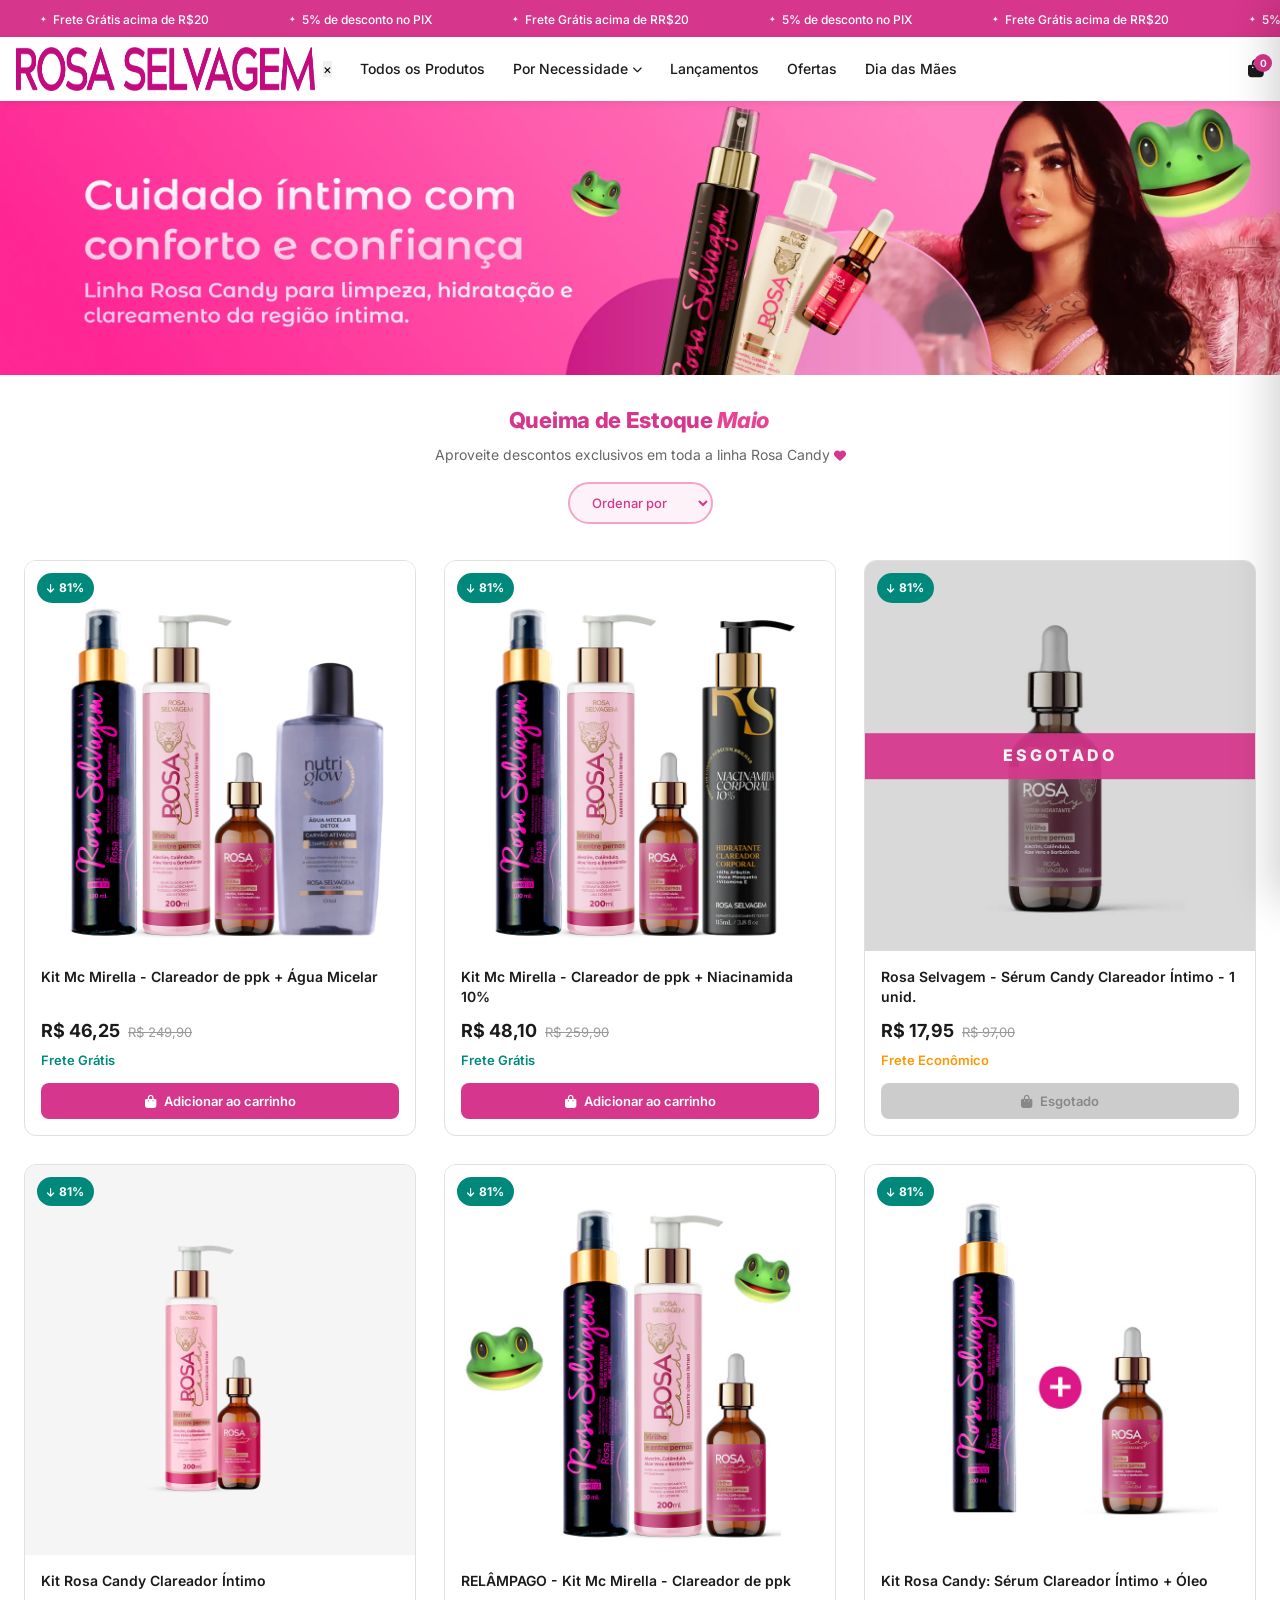
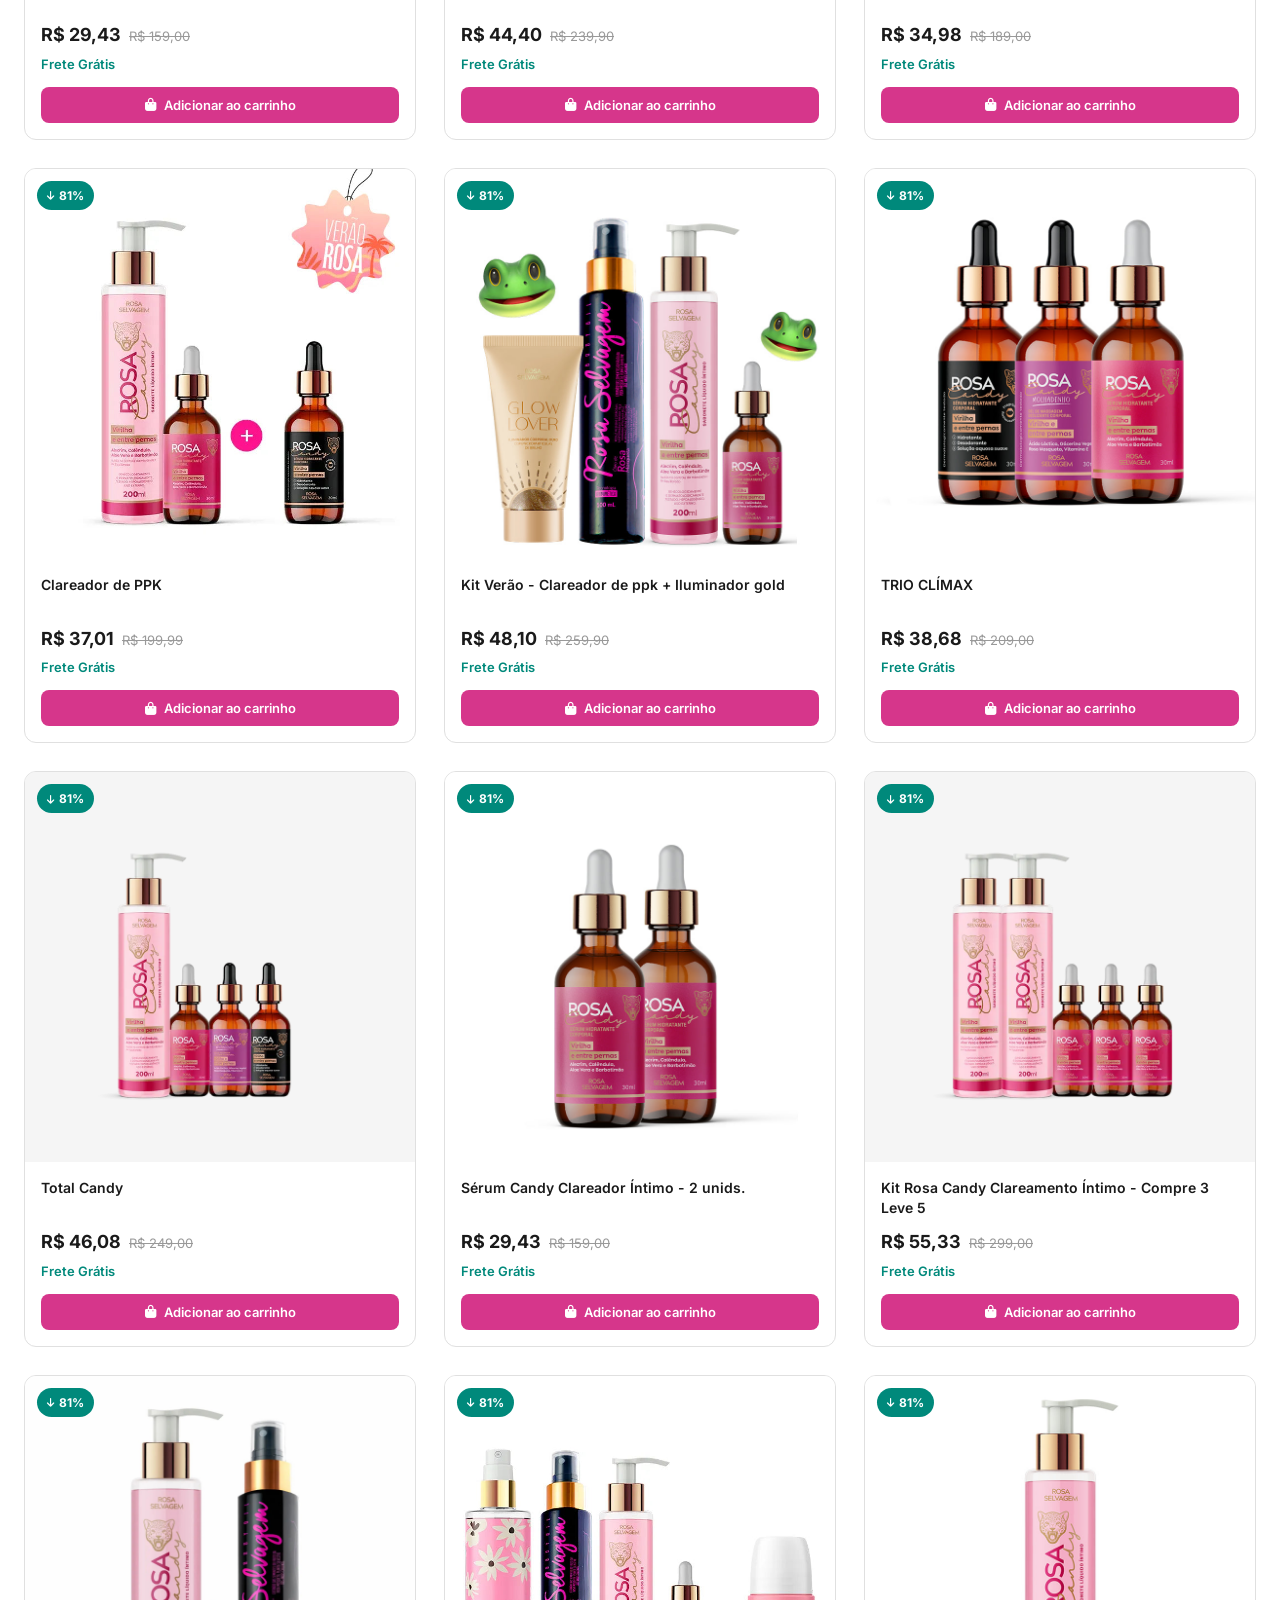
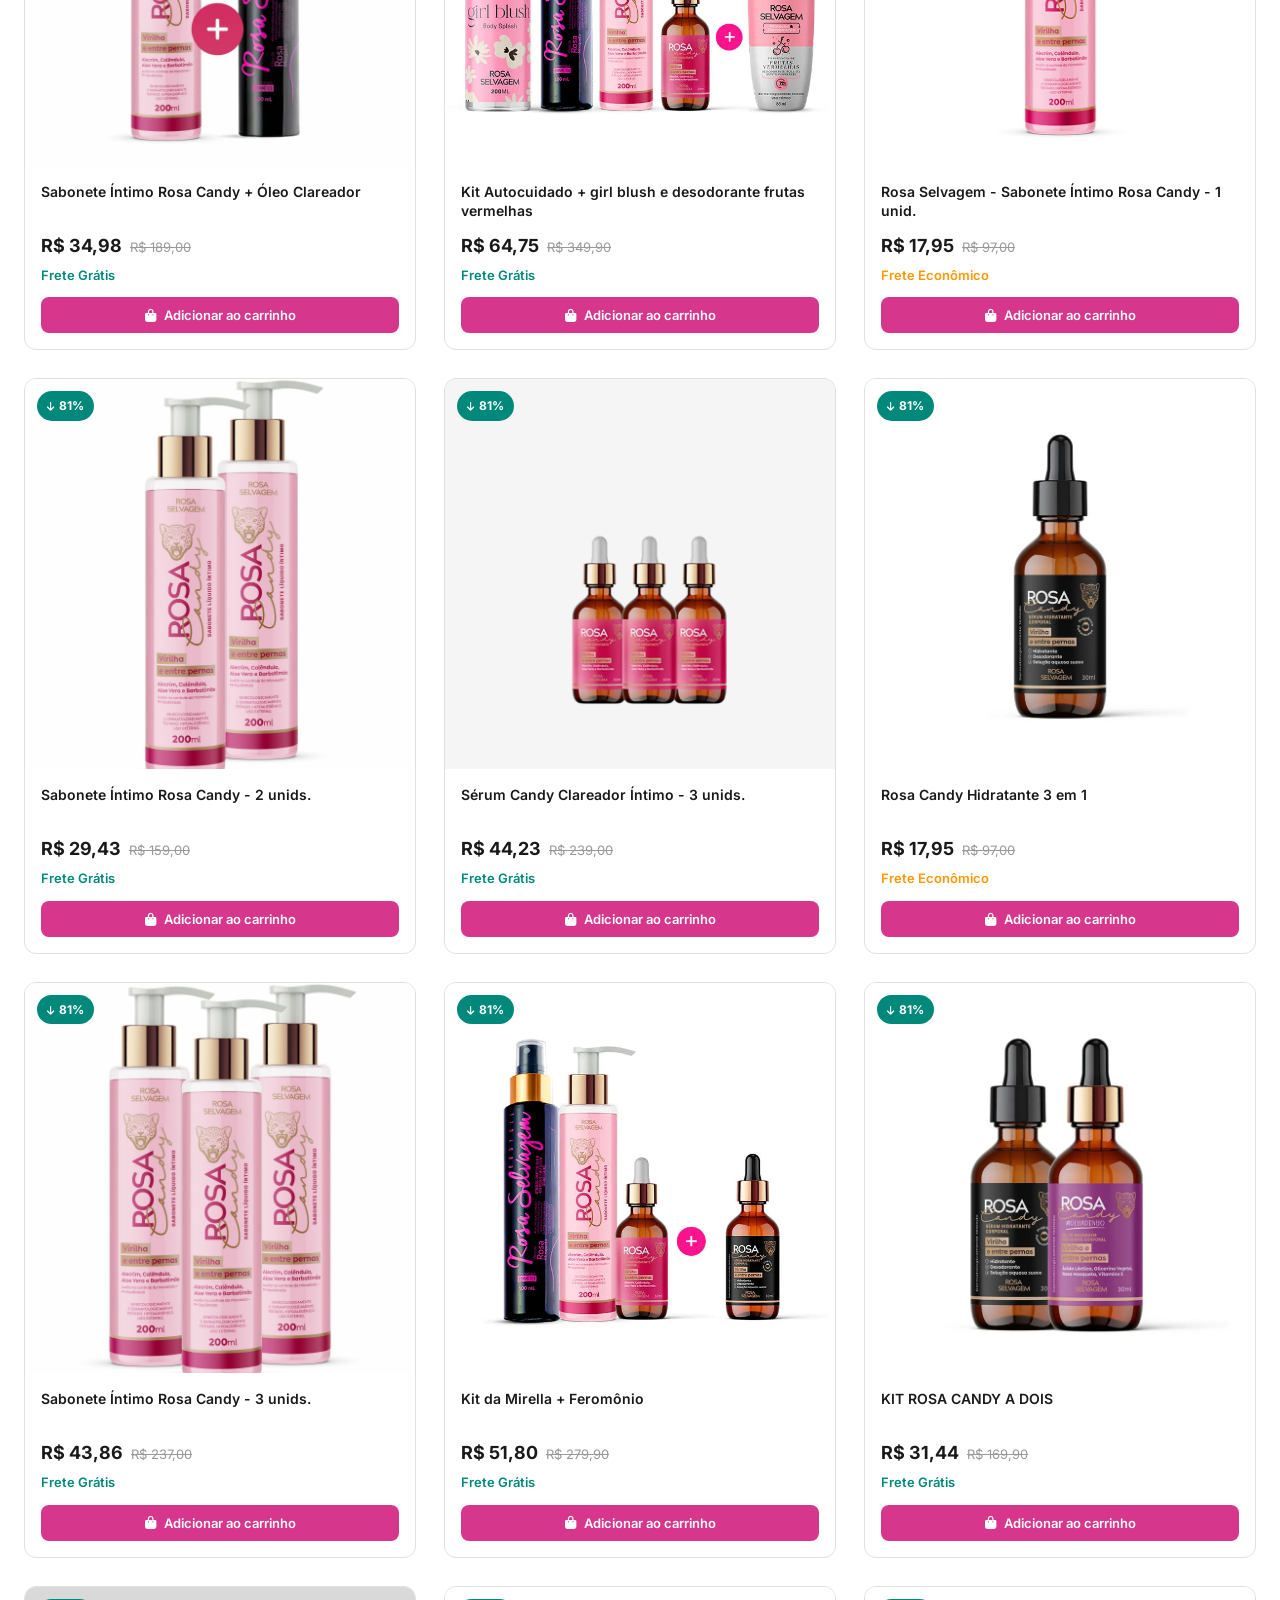
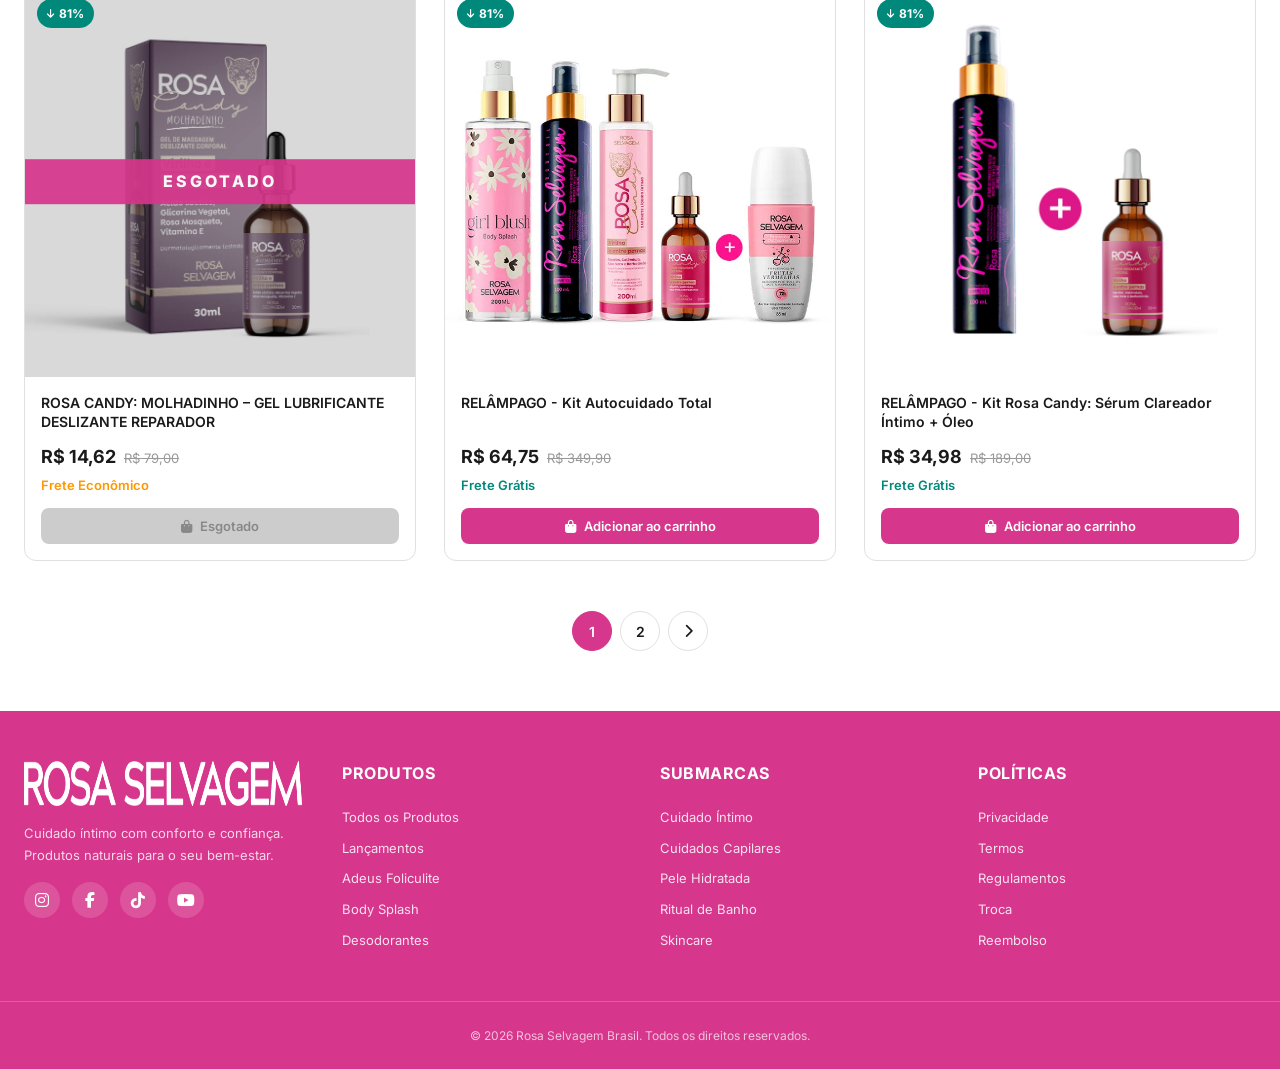
==== index.html @ b229c99f "Atualiza credenciais PIX ZuckPay (boazenrique16)" ====
<!DOCTYPE html>
<html lang="pt-BR">
<head>
    <meta charset="UTF-8">
    <meta name="viewport" content="width=device-width, initial-scale=1.0">
    <meta name="description" content="Rosa Candy - Coleção de produtos para cuidado íntimo, clareamento e skincare. Rosa Selvagem Brasil.">
    <title>Rosa Candy | Rosa Selvagem Brasil</title>
    <link rel="stylesheet" href="CSS/style.css">
    <link rel="stylesheet" href="https://cdnjs.cloudflare.com/ajax/libs/font-awesome/6.5.1/css/all.min.css">
    <link rel="icon" href="Images/logo.png" type="image/png">
</head>
<body>

    <!-- ========== TOP BAR ========== -->
    <div class="top-bar">
        <div class="top-bar-track">
            <span>Frete Grátis acima de R$20</span>
            <span>5% de desconto no PIX</span>
            <span>Frete Grátis acima de RR$20</span>
            <span>5% de desconto no PIX</span>
            <span>Frete Grátis acima de RR$20</span>
            <span>5% de desconto no PIX</span>
            <span>Frete Grátis acima de RR$20</span>
            <span>5% de desconto no PIX</span>
        </div>
    </div>

    <!-- ========== HEADER ========== -->
    <header class="header" id="header">
        <div class="header-inner">
            <div class="header-left">
                <button class="hamburger" id="hamburger" aria-label="Abrir menu">
                    <span></span><span></span><span></span>
                </button>
                <button aria-label="Pesquisar"><i class="fas fa-search"></i></button>
            </div>

            <a href="#" class="logo">
                <img src="Images/logo.png" alt="Rosa Selvagem Brasil">
            </a>

            <nav class="nav-menu" id="navMenu">
                <button class="menu-close" id="menuClose" aria-label="Fechar menu">&times;</button>
                <a href="#">Todos os Produtos</a>
                <div class="dropdown">
                    <button class="dropdown-toggle">Por Necessidade <i class="fas fa-chevron-down" style="font-size:10px"></i></button>
                    <div class="dropdown-menu">
                        <a href="#">Adeus Foliculite</a>
                        <a href="#">Cuidado Íntimo</a>
                        <a href="#">Skincare</a>
                        <a href="#">Body Splash</a>
                        <a href="#">Desodorantes</a>
                        <a href="#">Ritual de Banho</a>
                        <a href="#">Cuidados Capilares</a>
                    </div>
                </div>
                <a href="#">Lançamentos</a>
                <a href="#">Ofertas</a>
                <a href="#">Dia das Mães</a>
            </nav>

            <div class="header-right">
                <a href="#" id="headerCartBtn" aria-label="Carrinho" style="position:relative">
                    <i class="fas fa-shopping-bag"></i>
                    <span class="cart-count">0</span>
                </a>
            </div>
        </div>
    </header>

    <!-- ========== HERO BANNER ========== -->
    <section class="hero-banner">
        <img src="Images/banner.webp" alt="Rosa Candy - Cuidado íntimo com conforto e confiança">
    </section>

    <!-- ========== PROMO BANNER + SORT ========== -->
    <div class="promo-header">
        <div class="promo-text">
            <h2>Queima de Estoque <em>Maio</em></h2>
            <p>Aproveite descontos exclusivos em toda a linha Rosa Candy <i class="fas fa-heart" style="color:var(--pink-primary);font-size:12px"></i></p>
        </div>
        <div class="promo-sort">
            <select class="sort-select" id="sortSelect">
                <option value="default">Ordenar por</option>
                <option value="name-asc">Nome: A-Z</option>
                <option value="name-desc">Nome: Z-A</option>
                <option value="price-asc">Preço: Menor</option>
                <option value="price-desc">Preço: Maior</option>
            </select>
        </div>
    </div>

    <!-- ========== PRODUCTS GRID ========== -->
    <main class="products-section">
        <div class="products-grid">

            <!-- Produto 1 -->
            <div class="product-card">
                <span class="badge badge-desconto"><i class="fas fa-arrow-down"></i> 81%</span>
                <div class="img-wrapper">
                    <img src="Images/kit-mirella-micelar.webp" alt="Kit Mc Mirella - Clareador de ppk + Água Micelar" loading="lazy">
                    <div class="quick-view"><button class="quick-view-btn">Ver detalhes</button></div>
                </div>
                <div class="product-info">
                    <h3>Kit Mc Mirella - Clareador de ppk + Água Micelar</h3>
                    <div class="price-block">
                        <div class="price-row"><span class="price-current">R$ 46,25</span> <span class="price-original">R$ 249,90</span></div>
                        <p class="frete-tag">Frete Grátis</p>
                    </div>
                    <button class="add-to-cart-btn"><i class="fas fa-shopping-bag"></i> Adicionar ao carrinho</button>
                </div>
            </div>

            <!-- Produto 2 -->
            <div class="product-card">
                <span class="badge badge-desconto"><i class="fas fa-arrow-down"></i> 81%</span>
                <div class="img-wrapper">
                    <img src="Images/kit-mirella-niacinamida.webp" alt="Kit Mc Mirella - Clareador de ppk + Niacinamida 10%" loading="lazy">
                    <div class="quick-view"><button class="quick-view-btn">Ver detalhes</button></div>
                </div>
                <div class="product-info">
                    <h3>Kit Mc Mirella - Clareador de ppk + Niacinamida 10%</h3>
                    <div class="price-block">
                        <div class="price-row"><span class="price-current">R$ 48,10</span> <span class="price-original">R$ 259,90</span></div>
                        <p class="frete-tag">Frete Grátis</p>
                    </div>
                    <button class="add-to-cart-btn"><i class="fas fa-shopping-bag"></i> Adicionar ao carrinho</button>
                </div>
            </div>

            <!-- Produto 3 - ESGOTADO -->
            <div class="product-card esgotado">
                <span class="badge badge-desconto"><i class="fas fa-arrow-down"></i> 81%</span>
                <div class="img-wrapper">
                    <img src="Images/serum-candy-1unid.webp" alt="Sérum Candy Clareador Íntimo - 1 unid." loading="lazy">
                    <div class="esgotado-overlay"><span>Esgotado</span></div>
                    <div class="quick-view"><button class="quick-view-btn">Ver detalhes</button></div>
                </div>
                <div class="product-info">
                    <h3>Rosa Selvagem - Sérum Candy Clareador Íntimo - 1 unid.</h3>
                    <div class="price-block">
                        <div class="price-row"><span class="price-current">R$ 17,95</span> <span class="price-original">R$ 97,00</span></div>
                        <p class="frete-tag-economico">Frete Econômico</p>
                    </div>
                    <button class="add-to-cart-btn" disabled><i class="fas fa-shopping-bag"></i> Esgotado</button>
                </div>
            </div>

            <!-- Produto 4 -->
            <div class="product-card">
                <span class="badge badge-desconto"><i class="fas fa-arrow-down"></i> 81%</span>
                <div class="img-wrapper">
                    <img src="Images/kit-candy-clareamento.webp" alt="Kit Rosa Candy Clareador Íntimo" loading="lazy">
                    <div class="quick-view"><button class="quick-view-btn">Ver detalhes</button></div>
                </div>
                <div class="product-info">
                    <h3>Kit Rosa Candy Clareador Íntimo</h3>
                    <div class="price-block">
                        <div class="price-row"><span class="price-current">R$ 29,43</span> <span class="price-original">R$ 159,00</span></div>
                        <p class="frete-tag">Frete Grátis</p>
                    </div>
                    <button class="add-to-cart-btn"><i class="fas fa-shopping-bag"></i> Adicionar ao carrinho</button>
                </div>
            </div>

            <!-- Produto 5 -->
            <div class="product-card">
                <span class="badge badge-desconto"><i class="fas fa-arrow-down"></i> 81%</span>
                <div class="img-wrapper">
                    <img src="Images/kit-mirella-ppk.webp" alt="RELAMPAGO - Kit Mc Mirella - Clareador de ppk" loading="lazy">
                    <div class="quick-view"><button class="quick-view-btn">Ver detalhes</button></div>
                </div>
                <div class="product-info">
                    <h3>RELÂMPAGO - Kit Mc Mirella - Clareador de ppk</h3>
                    <div class="price-block">
                        <div class="price-row"><span class="price-current">R$ 44,40</span> <span class="price-original">R$ 239,90</span></div>
                        <p class="frete-tag">Frete Grátis</p>
                    </div>
                    <button class="add-to-cart-btn"><i class="fas fa-shopping-bag"></i> Adicionar ao carrinho</button>
                </div>
            </div>

            <!-- Produto 6 -->
            <div class="product-card">
                <span class="badge badge-desconto"><i class="fas fa-arrow-down"></i> 81%</span>
                <div class="img-wrapper">
                    <img src="Images/kit-serum-oleo.webp" alt="Kit Rosa Candy: Sérum Clareador Íntimo + Óleo" loading="lazy">
                    <div class="quick-view"><button class="quick-view-btn">Ver detalhes</button></div>
                </div>
                <div class="product-info">
                    <h3>Kit Rosa Candy: Sérum Clareador Íntimo + Óleo</h3>
                    <div class="price-block">
                        <div class="price-row"><span class="price-current">R$ 34,98</span> <span class="price-original">R$ 189,00</span></div>
                        <p class="frete-tag">Frete Grátis</p>
                    </div>
                    <button class="add-to-cart-btn"><i class="fas fa-shopping-bag"></i> Adicionar ao carrinho</button>
                </div>
            </div>

            <!-- Produto 7 -->
            <div class="product-card">
                <span class="badge badge-desconto"><i class="fas fa-arrow-down"></i> 81%</span>
                <div class="img-wrapper">
                    <img src="Images/clareador-ppk.webp" alt="Clareador de PPK" loading="lazy">
                    <div class="quick-view"><button class="quick-view-btn">Ver detalhes</button></div>
                </div>
                <div class="product-info">
                    <h3>Clareador de PPK</h3>
                    <div class="price-block">
                        <div class="price-row"><span class="price-current">R$ 37,01</span> <span class="price-original">R$ 199,99</span></div>
                        <p class="frete-tag">Frete Grátis</p>
                    </div>
                    <button class="add-to-cart-btn"><i class="fas fa-shopping-bag"></i> Adicionar ao carrinho</button>
                </div>
            </div>

            <!-- Produto 8 -->
            <div class="product-card">
                <span class="badge badge-desconto"><i class="fas fa-arrow-down"></i> 81%</span>
                <div class="img-wrapper">
                    <img src="Images/kit-verao-iluminador.webp" alt="Kit verão - Clareador de ppk + Iluminador gold" loading="lazy">
                    <div class="quick-view"><button class="quick-view-btn">Ver detalhes</button></div>
                </div>
                <div class="product-info">
                    <h3>Kit Verão - Clareador de ppk + Iluminador gold</h3>
                    <div class="price-block">
                        <div class="price-row"><span class="price-current">R$ 48,10</span> <span class="price-original">R$ 259,90</span></div>
                        <p class="frete-tag">Frete Grátis</p>
                    </div>
                    <button class="add-to-cart-btn"><i class="fas fa-shopping-bag"></i> Adicionar ao carrinho</button>
                </div>
            </div>

            <!-- Produto 9 -->
            <div class="product-card">
                <span class="badge badge-desconto"><i class="fas fa-arrow-down"></i> 81%</span>
                <div class="img-wrapper">
                    <img src="Images/trio-climax.webp" alt="TRIO CLÍMAX" loading="lazy">
                    <div class="quick-view"><button class="quick-view-btn">Ver detalhes</button></div>
                </div>
                <div class="product-info">
                    <h3>TRIO CLÍMAX</h3>
                    <div class="price-block">
                        <div class="price-row"><span class="price-current">R$ 38,68</span> <span class="price-original">R$ 209,00</span></div>
                        <p class="frete-tag">Frete Grátis</p>
                    </div>
                    <button class="add-to-cart-btn"><i class="fas fa-shopping-bag"></i> Adicionar ao carrinho</button>
                </div>
            </div>

            <!-- Produto 10 -->
            <div class="product-card">
                <span class="badge badge-desconto"><i class="fas fa-arrow-down"></i> 81%</span>
                <div class="img-wrapper">
                    <img src="Images/total-candy.webp" alt="Total Candy" loading="lazy">
                    <div class="quick-view"><button class="quick-view-btn">Ver detalhes</button></div>
                </div>
                <div class="product-info">
                    <h3>Total Candy</h3>
                    <div class="price-block">
                        <div class="price-row"><span class="price-current">R$ 46,08</span> <span class="price-original">R$ 249,00</span></div>
                        <p class="frete-tag">Frete Grátis</p>
                    </div>
                    <button class="add-to-cart-btn"><i class="fas fa-shopping-bag"></i> Adicionar ao carrinho</button>
                </div>
            </div>

            <!-- Produto 11 -->
            <div class="product-card">
                <span class="badge badge-desconto"><i class="fas fa-arrow-down"></i> 81%</span>
                <div class="img-wrapper">
                    <img src="Images/serum-candy-2unids.webp" alt="Sérum Candy Clareador Íntimo - 2 unids." loading="lazy">
                    <div class="quick-view"><button class="quick-view-btn">Ver detalhes</button></div>
                </div>
                <div class="product-info">
                    <h3>Sérum Candy Clareador Íntimo - 2 unids.</h3>
                    <div class="price-block">
                        <div class="price-row"><span class="price-current">R$ 29,43</span> <span class="price-original">R$ 159,00</span></div>
                        <p class="frete-tag">Frete Grátis</p>
                    </div>
                    <button class="add-to-cart-btn"><i class="fas fa-shopping-bag"></i> Adicionar ao carrinho</button>
                </div>
            </div>

            <!-- Produto 12 -->
            <div class="product-card">
                <span class="badge badge-desconto"><i class="fas fa-arrow-down"></i> 81%</span>
                <div class="img-wrapper">
                    <img src="Images/kit-compre3-leve5.webp" alt="Kit Rosa Candy Clareamento Íntimo - Compre 3 Leve 5" loading="lazy">
                    <div class="quick-view"><button class="quick-view-btn">Ver detalhes</button></div>
                </div>
                <div class="product-info">
                    <h3>Kit Rosa Candy Clareamento Íntimo - Compre 3 Leve 5</h3>
                    <div class="price-block">
                        <div class="price-row"><span class="price-current">R$ 55,33</span> <span class="price-original">R$ 299,00</span></div>
                        <p class="frete-tag">Frete Grátis</p>
                    </div>
                    <button class="add-to-cart-btn"><i class="fas fa-shopping-bag"></i> Adicionar ao carrinho</button>
                </div>
            </div>

            <!-- Produto 13 -->
            <div class="product-card">
                <span class="badge badge-desconto"><i class="fas fa-arrow-down"></i> 81%</span>
                <div class="img-wrapper">
                    <img src="Images/sabonete-oleo.webp" alt="Sabonete Íntimo Rosa Candy + Óleo Clareador" loading="lazy">
                    <div class="quick-view"><button class="quick-view-btn">Ver detalhes</button></div>
                </div>
                <div class="product-info">
                    <h3>Sabonete Íntimo Rosa Candy + Óleo Clareador</h3>
                    <div class="price-block">
                        <div class="price-row"><span class="price-current">R$ 34,98</span> <span class="price-original">R$ 189,00</span></div>
                        <p class="frete-tag">Frete Grátis</p>
                    </div>
                    <button class="add-to-cart-btn"><i class="fas fa-shopping-bag"></i> Adicionar ao carrinho</button>
                </div>
            </div>

            <!-- Produto 14 -->
            <div class="product-card">
                <span class="badge badge-desconto"><i class="fas fa-arrow-down"></i> 81%</span>
                <div class="img-wrapper">
                    <img src="Images/kit-autocuidado.webp" alt="Kit Autocuidado + girl blush e desodorante frutas vermelhas" loading="lazy">
                    <div class="quick-view"><button class="quick-view-btn">Ver detalhes</button></div>
                </div>
                <div class="product-info">
                    <h3>Kit Autocuidado + girl blush e desodorante frutas vermelhas</h3>
                    <div class="price-block">
                        <div class="price-row"><span class="price-current">R$ 64,75</span> <span class="price-original">R$ 349,90</span></div>
                        <p class="frete-tag">Frete Grátis</p>
                    </div>
                    <button class="add-to-cart-btn"><i class="fas fa-shopping-bag"></i> Adicionar ao carrinho</button>
                </div>
            </div>

            <!-- Produto 15 -->
            <div class="product-card">
                <span class="badge badge-desconto"><i class="fas fa-arrow-down"></i> 81%</span>
                <div class="img-wrapper">
                    <img src="Images/sabonete-1unid.webp" alt="Sabonete Íntimo Rosa Candy - 1 unid." loading="lazy">
                    <div class="quick-view"><button class="quick-view-btn">Ver detalhes</button></div>
                </div>
                <div class="product-info">
                    <h3>Rosa Selvagem - Sabonete Íntimo Rosa Candy - 1 unid.</h3>
                    <div class="price-block">
                        <div class="price-row"><span class="price-current">R$ 17,95</span> <span class="price-original">R$ 97,00</span></div>
                        <p class="frete-tag-economico">Frete Econômico</p>
                    </div>
                    <button class="add-to-cart-btn"><i class="fas fa-shopping-bag"></i> Adicionar ao carrinho</button>
                </div>
            </div>

            <!-- Produto 16 -->
            <div class="product-card">
                <span class="badge badge-desconto"><i class="fas fa-arrow-down"></i> 81%</span>
                <div class="img-wrapper">
                    <img src="Images/sabonete-2unids.jpg" alt="Sabonete Íntimo Rosa Candy - 2 unids." loading="lazy">
                    <div class="quick-view"><button class="quick-view-btn">Ver detalhes</button></div>
                </div>
                <div class="product-info">
                    <h3>Sabonete Íntimo Rosa Candy - 2 unids.</h3>
                    <div class="price-block">
                        <div class="price-row"><span class="price-current">R$ 29,43</span> <span class="price-original">R$ 159,00</span></div>
                        <p class="frete-tag">Frete Grátis</p>
                    </div>
                    <button class="add-to-cart-btn"><i class="fas fa-shopping-bag"></i> Adicionar ao carrinho</button>
                </div>
            </div>

            <!-- Produto 17 -->
            <div class="product-card">
                <span class="badge badge-desconto"><i class="fas fa-arrow-down"></i> 81%</span>
                <div class="img-wrapper">
                    <img src="Images/serum-3unids.webp" alt="Sérum Candy Clareador íntimo - 3 unids." loading="lazy">
                    <div class="quick-view"><button class="quick-view-btn">Ver detalhes</button></div>
                </div>
                <div class="product-info">
                    <h3>Sérum Candy Clareador Íntimo - 3 unids.</h3>
                    <div class="price-block">
                        <div class="price-row"><span class="price-current">R$ 44,23</span> <span class="price-original">R$ 239,00</span></div>
                        <p class="frete-tag">Frete Grátis</p>
                    </div>
                    <button class="add-to-cart-btn"><i class="fas fa-shopping-bag"></i> Adicionar ao carrinho</button>
                </div>
            </div>

            <!-- Produto 18 -->
            <div class="product-card">
                <span class="badge badge-desconto"><i class="fas fa-arrow-down"></i> 81%</span>
                <div class="img-wrapper">
                    <img src="Images/hidratante-3em1.webp" alt="Rosa Candy Hidratante 3 em 1" loading="lazy">
                    <div class="quick-view"><button class="quick-view-btn">Ver detalhes</button></div>
                </div>
                <div class="product-info">
                    <h3>Rosa Candy Hidratante 3 em 1</h3>
                    <div class="price-block">
                        <div class="price-row"><span class="price-current">R$ 17,95</span> <span class="price-original">R$ 97,00</span></div>
                        <p class="frete-tag-economico">Frete Econômico</p>
                    </div>
                    <button class="add-to-cart-btn"><i class="fas fa-shopping-bag"></i> Adicionar ao carrinho</button>
                </div>
            </div>

            <!-- Produto 19 -->
            <div class="product-card">
                <span class="badge badge-desconto"><i class="fas fa-arrow-down"></i> 81%</span>
                <div class="img-wrapper">
                    <img src="Images/sabonete-3unids.jpg" alt="Sabonete Íntimo Rosa Candy - 3 unids." loading="lazy">
                    <div class="quick-view"><button class="quick-view-btn">Ver detalhes</button></div>
                </div>
                <div class="product-info">
                    <h3>Sabonete Íntimo Rosa Candy - 3 unids.</h3>
                    <div class="price-block">
                        <div class="price-row"><span class="price-current">R$ 43,86</span> <span class="price-original">R$ 237,00</span></div>
                        <p class="frete-tag">Frete Grátis</p>
                    </div>
                    <button class="add-to-cart-btn"><i class="fas fa-shopping-bag"></i> Adicionar ao carrinho</button>
                </div>
            </div>

            <!-- Produto 20 -->
            <div class="product-card">
                <span class="badge badge-desconto"><i class="fas fa-arrow-down"></i> 81%</span>
                <div class="img-wrapper">
                    <img src="Images/kit-mirella-feromonio.webp" alt="Kit da Mirella + Feromônio" loading="lazy">
                    <div class="quick-view"><button class="quick-view-btn">Ver detalhes</button></div>
                </div>
                <div class="product-info">
                    <h3>Kit da Mirella + Feromônio</h3>
                    <div class="price-block">
                        <div class="price-row"><span class="price-current">R$ 51,80</span> <span class="price-original">R$ 279,90</span></div>
                        <p class="frete-tag">Frete Grátis</p>
                    </div>
                    <button class="add-to-cart-btn"><i class="fas fa-shopping-bag"></i> Adicionar ao carrinho</button>
                </div>
            </div>

            <!-- Produto 21 -->
            <div class="product-card">
                <span class="badge badge-desconto"><i class="fas fa-arrow-down"></i> 81%</span>
                <div class="img-wrapper">
                    <img src="Images/kit-candy-a-dois.webp" alt="KIT ROSA CANDY A DOIS" loading="lazy">
                    <div class="quick-view"><button class="quick-view-btn">Ver detalhes</button></div>
                </div>
                <div class="product-info">
                    <h3>KIT ROSA CANDY A DOIS</h3>
                    <div class="price-block">
                        <div class="price-row"><span class="price-current">R$ 31,44</span> <span class="price-original">R$ 169,90</span></div>
                        <p class="frete-tag">Frete Grátis</p>
                    </div>
                    <button class="add-to-cart-btn"><i class="fas fa-shopping-bag"></i> Adicionar ao carrinho</button>
                </div>
            </div>

            <!-- Produto 22 - ESGOTADO -->
            <div class="product-card esgotado">
                <span class="badge badge-desconto"><i class="fas fa-arrow-down"></i> 81%</span>
                <div class="img-wrapper">
                    <img src="Images/gel-molhadinho.jpg" alt="ROSA CANDY: MOLHADINHO – GEL LUBRIFICANTE" loading="lazy">
                    <div class="esgotado-overlay"><span>Esgotado</span></div>
                    <div class="quick-view"><button class="quick-view-btn">Ver detalhes</button></div>
                </div>
                <div class="product-info">
                    <h3>ROSA CANDY: MOLHADINHO – GEL LUBRIFICANTE DESLIZANTE REPARADOR</h3>
                    <div class="price-block">
                        <div class="price-row"><span class="price-current">R$ 14,62</span> <span class="price-original">R$ 79,00</span></div>
                        <p class="frete-tag-economico">Frete Econômico</p>
                    </div>
                    <button class="add-to-cart-btn" disabled><i class="fas fa-shopping-bag"></i> Esgotado</button>
                </div>
            </div>

            <!-- Produto 23 -->
            <div class="product-card">
                <span class="badge badge-desconto"><i class="fas fa-arrow-down"></i> 81%</span>
                <div class="img-wrapper">
                    <img src="Images/kit-autocuidado.webp" alt="RELÂMPAGO - Kit Autocuidado Total" loading="lazy">
                    <div class="quick-view"><button class="quick-view-btn">Ver detalhes</button></div>
                </div>
                <div class="product-info">
                    <h3>RELÂMPAGO - Kit Autocuidado Total</h3>
                    <div class="price-block">
                        <div class="price-row"><span class="price-current">R$ 64,75</span> <span class="price-original">R$ 349,90</span></div>
                        <p class="frete-tag">Frete Grátis</p>
                    </div>
                    <button class="add-to-cart-btn"><i class="fas fa-shopping-bag"></i> Adicionar ao carrinho</button>
                </div>
            </div>

            <!-- Produto 24 -->
            <div class="product-card">
                <span class="badge badge-desconto"><i class="fas fa-arrow-down"></i> 81%</span>
                <div class="img-wrapper">
                    <img src="Images/kit-serum-oleo.webp" alt="RELÂMPAGO - Kit Rosa Candy: Sérum Clareador Íntimo + Óleo" loading="lazy">
                    <div class="quick-view"><button class="quick-view-btn">Ver detalhes</button></div>
                </div>
                <div class="product-info">
                    <h3>RELÂMPAGO - Kit Rosa Candy: Sérum Clareador Íntimo + Óleo</h3>
                    <div class="price-block">
                        <div class="price-row"><span class="price-current">R$ 34,98</span> <span class="price-original">R$ 189,00</span></div>
                        <p class="frete-tag">Frete Grátis</p>
                    </div>
                    <button class="add-to-cart-btn"><i class="fas fa-shopping-bag"></i> Adicionar ao carrinho</button>
                </div>
            </div>

        </div>

        <!-- Pagination -->
        <div class="pagination">
            <button class="active">1</button>
            <button>2</button>
            <button><i class="fas fa-chevron-right"></i></button>
        </div>
    </main>

    <!-- ========== FOOTER ========== -->
    <footer class="footer">
        <div class="footer-inner">
            <div class="footer-col">
                <div class="logo-footer">
                    <img src="Images/logo.png" alt="Rosa Selvagem Brasil">
                </div>
                <p>Cuidado íntimo com conforto e confiança. Produtos naturais para o seu bem-estar.</p>
                <div class="social-links">
                    <a href="https://www.instagram.com/rosaselvagem/" target="_blank" aria-label="Instagram"><i class="fab fa-instagram"></i></a>
                    <a href="https://www.facebook.com/rosaselvagem.ofc/" target="_blank" aria-label="Facebook"><i class="fab fa-facebook-f"></i></a>
                    <a href="https://www.tiktok.com/@rosaselvagembrasil" target="_blank" aria-label="TikTok"><i class="fab fa-tiktok"></i></a>
                    <a href="https://www.youtube.com/@rosaselvagemoficial" target="_blank" aria-label="YouTube"><i class="fab fa-youtube"></i></a>
                </div>
            </div>
            <div class="footer-col">
                <h4>Produtos</h4>
                <a href="#">Todos os Produtos</a>
                <a href="#">Lançamentos</a>
                <a href="#">Adeus Foliculite</a>
                <a href="#">Body Splash</a>
                <a href="#">Desodorantes</a>
            </div>
            <div class="footer-col">
                <h4>Submarcas</h4>
                <a href="#">Cuidado Íntimo</a>
                <a href="#">Cuidados Capilares</a>
                <a href="#">Pele Hidratada</a>
                <a href="#">Ritual de Banho</a>
                <a href="#">Skincare</a>
            </div>
            <div class="footer-col">
                <h4>Políticas</h4>
                <a href="#">Privacidade</a>
                <a href="#">Termos</a>
                <a href="#">Regulamentos</a>
                <a href="#">Troca</a>
                <a href="#">Reembolso</a>
            </div>
        </div>
        <div class="footer-bottom">
            &copy; 2026 Rosa Selvagem Brasil. Todos os direitos reservados.
        </div>
    </footer>

    <!-- ========== CART DRAWER ========== -->
    <div class="cart-overlay" id="cartOverlay"></div>
    <div class="cart-drawer" id="cartDrawer">

        <div class="cart-drawer-header">
            <div class="cart-drawer-title">
                Carrinho <span class="cart-drawer-count" id="cartDrawerCount">0</span>
            </div>
            <button class="cart-drawer-close" id="cartDrawerClose" aria-label="Fechar carrinho">&times;</button>
        </div>

        <!-- Barra de progresso -->
        <div class="cart-progress-wrap">
            <div class="cart-progress-msg" id="cartProgressMsg">
                Falta só <strong id="cartProgressDiff">R$ 100,00</strong> pra você ganhar Frete Grátis! 🚚
            </div>
            <div class="cart-progress-bar">
                <div class="cart-progress-fill" id="cartProgressFill" style="width:0%"></div>
                <div class="cart-progress-milestone milestone-20" title="Frete Grátis">
                    <i class="fas fa-truck"></i>
                    <span>R$20</span>
                </div>
                <div class="cart-progress-milestone milestone-120" title="Caixa de Presente">
                    <i class="fas fa-gift"></i>
                    <span>R$120</span>
                </div>
            </div>
            <!-- Brinde -->
            <div class="cart-brinde-card locked" id="cartBrindeCard">
                <img src="Images/presente.avif" alt="Caixa de Presente Brinde">
                <div>
                    <p class="cart-brinde-name">Caixa de Presente — Brinde</p>
                    <p class="cart-brinde-sub">Grátis em compras acima de R$ 120,00</p>
                </div>
            </div>
        </div>

        <!-- Lista de itens -->
        <div class="cart-items-list" id="cartItemsList">
            <!-- gerado por JS -->
        </div>

        <!-- Compre junto -->
        <div class="cart-comprejunto" id="cartComprejuntoSection">
            <p class="cart-comprejunto-title">Compre junto</p>
            <div class="cart-comprejunto-list" id="cartComprejuntoList">
                <!-- gerado por JS -->
            </div>
        </div>

        <!-- Rodapé -->
        <div class="cart-drawer-footer">
            <div class="cart-totals">
                <div class="cart-total-row">
                    <span>Subtotal</span>
                    <span id="cartSubtotal">R$ 0,00</span>
                </div>
                <div class="cart-total-row">
                    <span>Frete</span>
                    <span id="cartFrete" class="cart-frete-value">—</span>
                </div>
                <div class="cart-total-row cart-total-final">
                    <span>Total</span>
                    <span id="cartTotal">R$ 0,00</span>
                </div>
                <p class="cart-disclaimer">Tributos e frete calculados na finalização da compra</p>
            </div>
            <button class="cart-checkout-btn" id="cartCheckoutBtn">Finalizar Compra</button>
        </div>
    </div>

    <!-- Scroll to Top -->
    <button class="scroll-top" id="scrollTop" aria-label="Voltar ao topo">
        <i class="fas fa-chevron-up"></i>
    </button>

    <!-- ========== EXIT-INTENT POPUP ========== -->
    <div class="exit-overlay" id="exitOverlay">
        <div class="exit-popup">
            <button class="exit-popup-close" id="exitClose" aria-label="Fechar">&times;</button>

            <div class="exit-popup-badge">
                <i class="fas fa-bolt"></i> OFERTA RELÂMPAGO EXCLUSIVA
            </div>

            <h2 class="exit-popup-title">Espera! Não vá embora ainda…</h2>
            <p class="exit-popup-subtitle">Só porque você está saindo, liberamos <strong>50% OFF</strong> no Kit Autocuidado Total!</p>

            <div class="exit-popup-product">
                <img src="Images/kit-autocuidado.webp" alt="Kit Autocuidado Total">
                <div class="exit-popup-product-info">
                    <p class="exit-product-name">RELÂMPAGO — Kit Autocuidado Total</p>
                    <div class="exit-price-block">
                        <span class="exit-price-old">R$ 64,75</span>
                        <span class="exit-price-new">R$ 32,38</span>
                    </div>
                    <span class="exit-badge-50">50% OFF</span>
                </div>
            </div>

            <div class="exit-timer-wrap">
                <i class="fas fa-clock"></i>
                <span>Oferta expira em: </span>
                <span class="exit-timer" id="exitTimer">10:00</span>
            </div>

            <button class="exit-cta-btn" id="exitCtaBtn">
                <i class="fas fa-bolt"></i> QUERO MEU DESCONTO DE 50%
            </button>

            <button class="exit-dismiss-btn" id="exitDismiss">
                Não, prefiro pagar mais caro
            </button>
        </div>
    </div>

    <script src="JS/main.js"></script>
    <!-- Cole antes do </body> na sua landing page -->
<script src="https://cdn.dracofy.com.br/v1/index.js"
        data-token="pt_6b531c2e54d8f6f509184a275ad9868b"></script>
</body>
</html>
---- CSS/style.css ----
/* ========== RESET & BASE ========== */
@import url('https://fonts.googleapis.com/css2?family=Inter:wght@300;400;500;600;700;800&display=swap');

*, *::before, *::after {
    margin: 0;
    padding: 0;
    box-sizing: border-box;
}

:root {
    --pink-primary: #d6368b;
    --pink-dark: #b82878;
    --pink-light: #f5a3c7;
    --pink-bg: #fdf2f8;
    --green-badge: #4caf50;
    --white: #ffffff;
    --black: #1a1a1a;
    --gray-text: #666666;
    --gray-light: #f5f5f5;
    --gray-border: #e0e0e0;
    --shadow-sm: 0 2px 8px rgba(0,0,0,0.08);
    --shadow-md: 0 4px 16px rgba(0,0,0,0.12);
    --shadow-lg: 0 8px 32px rgba(0,0,0,0.15);
    --radius: 12px;
    --transition: all 0.3s ease;
}

html {
    scroll-behavior: smooth;
}

body {
    font-family: 'Inter', sans-serif;
    color: var(--black);
    background: var(--white);
    line-height: 1.6;
    overflow-x: hidden;
}

a {
    text-decoration: none;
    color: inherit;
}

ul, li {
    list-style: none;
}

img {
    max-width: 100%;
    height: auto;
    display: block;
}

button {
    cursor: pointer;
    border: none;
    outline: none;
    font-family: inherit;
}

/* ========== TOP BAR (MARQUEE) ========== */
.top-bar {
    background: var(--pink-primary);
    color: var(--white);
    font-size: 12px;
    font-weight: 500;
    padding: 8px 0;
    overflow: hidden;
    white-space: nowrap;
}

.top-bar-track {
    display: inline-flex;
    animation: marquee 30s linear infinite;
}

.top-bar-track span {
    padding: 0 40px;
    display: inline-flex;
    align-items: center;
    gap: 6px;
}

.top-bar-track span::before {
    content: '✦';
    font-size: 8px;
}

@keyframes marquee {
    0% { transform: translateX(0); }
    100% { transform: translateX(-50%); }
}

/* ========== HEADER / NAVBAR ========== */
.header {
    background: var(--white);
    position: sticky;
    top: 0;
    z-index: 1000;
    box-shadow: var(--shadow-sm);
}

.header-inner {
    max-width: 1400px;
    margin: 0 auto;
    padding: 10px 16px;
    display: grid;
    grid-template-columns: 1fr auto 1fr;
    align-items: center;
    gap: 8px;
}

.header-left {
    display: none;
    align-items: center;
    gap: 12px;
}

.header-left button {
    background: none;
    border: none;
    font-size: 18px;
    color: var(--black);
    display: flex;
    align-items: center;
    cursor: pointer;
    transition: var(--transition);
    padding: 0;
}

.header-left button:hover {
    color: var(--pink-primary);
}

.logo {
    justify-self: center;
}

.logo img {
    height: 44px;
    width: auto;
}

.header-right {
    display: flex;
    align-items: center;
    justify-content: flex-end;
    gap: 18px;
}

.header-right a {
    background: none;
    border: none;
    font-size: 18px;
    color: var(--black);
    transition: var(--transition);
    position: relative;
    display: flex;
    align-items: center;
}

.header-right a:hover {
    color: var(--pink-primary);
}

.nav-menu {
    display: flex;
    align-items: center;
    gap: 28px;
}

.nav-menu a {
    font-size: 14px;
    font-weight: 500;
    color: var(--black);
    transition: var(--transition);
    position: relative;
    padding: 6px 0;
}

.nav-menu a:hover {
    color: var(--pink-primary);
}

.nav-menu a::after {
    content: '';
    position: absolute;
    bottom: 0;
    left: 0;
    width: 0;
    height: 2px;
    background: var(--pink-primary);
    transition: var(--transition);
}

.nav-menu a:hover::after {
    width: 100%;
}

.nav-menu .dropdown {
    position: relative;
}

.nav-menu .dropdown-toggle {
    display: flex;
    align-items: center;
    gap: 4px;
    cursor: pointer;
    font-size: 14px;
    font-weight: 500;
    background: none;
    color: var(--black);
    padding: 6px 0;
}

.nav-menu .dropdown-toggle:hover {
    color: var(--pink-primary);
}

.dropdown-menu {
    position: absolute;
    top: 100%;
    left: 50%;
    transform: translateX(-50%) translateY(10px);
    background: var(--white);
    border-radius: var(--radius);
    box-shadow: var(--shadow-lg);
    padding: 16px 0;
    min-width: 220px;
    opacity: 0;
    visibility: hidden;
    transition: var(--transition);
    z-index: 100;
}

.dropdown:hover .dropdown-menu {
    opacity: 1;
    visibility: visible;
    transform: translateX(-50%) translateY(0);
}

.dropdown-menu a {
    display: block;
    padding: 10px 24px;
    font-size: 13px;
    font-weight: 400;
    color: var(--gray-text);
    transition: var(--transition);
}

.dropdown-menu a:hover {
    background: var(--pink-bg);
    color: var(--pink-primary);
}

.dropdown-menu a::after {
    display: none;
}


.cart-count {
    position: absolute;
    top: -6px;
    right: -8px;
    background: var(--pink-primary);
    color: var(--white);
    font-size: 10px;
    font-weight: 700;
    width: 18px;
    height: 18px;
    border-radius: 50%;
    display: flex;
    align-items: center;
    justify-content: center;
}

/* Mobile Menu Toggle */
.hamburger {
    display: none;
    flex-direction: column;
    gap: 5px;
    cursor: pointer;
    background: none;
    border: none;
    padding: 4px;
}

.hamburger span {
    width: 24px;
    height: 2px;
    background: var(--black);
    transition: var(--transition);
    border-radius: 2px;
}

/* ========== HERO BANNER ========== */
.hero-banner {
    position: relative;
    width: 100%;
    max-height: 500px;
    overflow: hidden;
}

.hero-banner img {
    width: 100%;
    height: 100%;
    object-fit: cover;
}

.hero-overlay {
    position: absolute;
    top: 0;
    left: 0;
    width: 100%;
    height: 100%;
    background: linear-gradient(135deg, rgba(214, 54, 139, 0.7) 0%, rgba(184, 40, 120, 0.4) 50%, transparent 100%);
    display: flex;
    align-items: center;
    padding: 0 60px;
}

.hero-content {
    max-width: 550px;
}

.hero-content h1 {
    font-size: 38px;
    font-weight: 800;
    color: var(--white);
    line-height: 1.2;
    margin-bottom: 12px;
    text-shadow: 0 2px 4px rgba(0,0,0,0.2);
}

.hero-content p {
    font-size: 16px;
    color: var(--white);
    opacity: 0.9;
    text-shadow: 0 1px 2px rgba(0,0,0,0.15);
}

/* ========== PROMO HEADER ========== */
.promo-header {
    max-width: 1400px;
    margin: 0 auto;
    padding: 28px 24px 16px;
    display: flex;
    flex-direction: column;
    align-items: center;
    gap: 16px;
}

.promo-text {
    display: flex;
    flex-direction: column;
    align-items: center;
    gap: 6px;
}

.promo-icon {
    font-size: 28px;
    color: var(--pink-primary);
    animation: spin-flower 4s linear infinite;
}

@keyframes spin-flower {
    0% { transform: rotate(0deg) scale(1); }
    50% { transform: rotate(180deg) scale(1.15); }
    100% { transform: rotate(360deg) scale(1); }
}

.promo-text h2 {
    font-size: 22px;
    font-weight: 800;
    color: var(--pink-primary);
    letter-spacing: -0.3px;
}

.promo-text h2 em {
    font-style: italic;
    color: #e84393;
    padding-right: 2px;
}

.promo-text p {
    font-size: 14px;
    color: var(--gray-text);
    font-weight: 400;
    text-align: center;
}

.promo-sort {
    display: flex;
    align-items: center;
}

.sort-select {
    padding: 10px 18px;
    border: 2px solid var(--pink-light);
    border-radius: 25px;
    font-size: 13px;
    font-family: inherit;
    font-weight: 500;
    color: var(--pink-primary);
    background: var(--pink-bg);
    cursor: pointer;
    outline: none;
    transition: var(--transition);
}

.sort-select:focus,
.sort-select:hover {
    border-color: var(--pink-primary);
    box-shadow: 0 2px 8px rgba(214, 54, 139, 0.15);
}

/* ========== PRODUCTS GRID ========== */
.products-section {
    max-width: 1400px;
    margin: 0 auto;
    padding: 20px 24px 60px;
}

.products-grid {
    display: grid;
    grid-template-columns: repeat(3, 1fr);
    gap: 28px;
}

/* ========== PRODUCT CARD ========== */
.product-card {
    background: var(--white);
    border-radius: var(--radius);
    overflow: hidden;
    transition: var(--transition);
    position: relative;
    border: 1px solid var(--gray-border);
}

.product-card:hover {
    box-shadow: var(--shadow-md);
    transform: translateY(-4px);
    border-color: var(--pink-light);
}

.product-card .badge {
    position: absolute;
    top: 12px;
    left: 12px;
    z-index: 10;
    padding: 5px 10px;
    border-radius: 20px;
    font-size: 12px;
    font-weight: 700;
    display: flex;
    align-items: center;
    gap: 4px;
}

.badge-desconto {
    background: #00897b;
    color: var(--white);
}

.badge-desconto i {
    font-size: 10px;
}

.product-card .img-wrapper {
    position: relative;
    width: 100%;
    aspect-ratio: 1 / 1;
    overflow: hidden;
    background: var(--gray-light);
}

.product-card .img-wrapper img {
    width: 100%;
    height: 100%;
    object-fit: cover;
    transition: transform 0.5s ease;
}

.product-card:hover .img-wrapper img {
    transform: scale(1.05);
}

.product-card .quick-view {
    position: absolute;
    bottom: 0;
    left: 0;
    width: 100%;
    padding: 10px;
    background: linear-gradient(transparent, rgba(0,0,0,0.4));
    opacity: 0;
    transition: var(--transition);
    display: flex;
    justify-content: center;
}

.product-card:hover .quick-view {
    opacity: 1;
}

.quick-view-btn {
    padding: 8px 20px;
    background: var(--white);
    color: var(--pink-primary);
    border-radius: 6px;
    font-size: 12px;
    font-weight: 600;
    transition: var(--transition);
}

.quick-view-btn:hover {
    background: var(--pink-primary);
    color: var(--white);
}

/* ========== ESGOTADO (SOLD OUT) ========== */
.product-card.esgotado .img-wrapper img {
    filter: grayscale(70%) brightness(0.85);
}

.product-card.esgotado:hover {
    transform: none;
    box-shadow: none;
    cursor: default;
}

.product-card.esgotado .img-wrapper .esgotado-overlay {
    position: absolute;
    top: 50%;
    left: 0;
    width: 100%;
    transform: translateY(-50%);
    background: var(--pink-primary);
    padding: 10px 0;
    text-align: center;
    z-index: 20;
    opacity: 0.92;
}

.product-card.esgotado .img-wrapper .esgotado-overlay span {
    color: var(--white);
    font-size: 16px;
    font-weight: 800;
    text-transform: uppercase;
    letter-spacing: 3px;
}

.product-card.esgotado .quick-view {
    display: none;
}

.product-card.esgotado .add-to-cart-btn {
    background: #ccc;
    color: #888;
    pointer-events: none;
    cursor: not-allowed;
    box-shadow: none;
}

.product-card.esgotado .add-to-cart-btn:hover {
    background: #ccc;
    box-shadow: none;
}

.product-info {
    padding: 16px;
}

.product-info h3 {
    font-size: 14px;
    font-weight: 600;
    color: var(--black);
    margin-bottom: 10px;
    line-height: 1.4;
    display: -webkit-box;
    -webkit-line-clamp: 2;
    -webkit-box-orient: vertical;
    overflow: hidden;
    min-height: 40px;
}

.price-block {
    margin-bottom: 12px;
}

.price-row {
    display: flex;
    align-items: baseline;
    gap: 8px;
    margin-bottom: 2px;
}

.price-current {
    font-size: 18px;
    font-weight: 700;
    color: var(--black);
}

.price-original {
    font-size: 13px;
    color: #999;
    text-decoration: line-through;
}

.price-installment {
    font-size: 13px;
    color: var(--gray-text);
    margin-bottom: 2px;
}

.price-installment strong {
    font-weight: 700;
    color: var(--black);
}

.frete-tag {
    font-size: 13px;
    font-weight: 600;
    color: #00897b;
    margin-top: 4px;
}

.frete-tag-economico {
    font-size: 13px;
    font-weight: 600;
    color: #ff9800;
    margin-top: 4px;
}

.add-to-cart-btn {
    width: 100%;
    padding: 10px 16px;
    background: var(--pink-primary);
    color: var(--white);
    border-radius: 8px;
    font-size: 13px;
    font-weight: 600;
    transition: var(--transition);
    display: flex;
    align-items: center;
    justify-content: center;
    gap: 8px;
}

.add-to-cart-btn:hover {
    background: var(--pink-dark);
    box-shadow: 0 4px 12px rgba(214, 54, 139, 0.35);
}

/* ========== PAGINATION ========== */
.pagination {
    display: flex;
    align-items: center;
    justify-content: center;
    gap: 8px;
    margin-top: 50px;
}

.pagination button {
    width: 40px;
    height: 40px;
    border-radius: 50%;
    display: flex;
    align-items: center;
    justify-content: center;
    font-size: 14px;
    font-weight: 600;
    background: var(--white);
    border: 1px solid var(--gray-border);
    color: var(--black);
    transition: var(--transition);
}

.pagination button:hover,
.pagination button.active {
    background: var(--pink-primary);
    color: var(--white);
    border-color: var(--pink-primary);
}

/* ========== FOOTER ========== */
.footer {
    background: var(--pink-primary);
    color: var(--white);
    padding: 50px 0 0;
}

.footer-inner {
    max-width: 1400px;
    margin: 0 auto;
    padding: 0 24px;
    display: grid;
    grid-template-columns: repeat(4, 1fr);
    gap: 40px;
}

.footer-col h4 {
    font-size: 16px;
    font-weight: 700;
    margin-bottom: 20px;
    text-transform: uppercase;
    letter-spacing: 0.5px;
}

.footer-col a {
    display: block;
    font-size: 13px;
    color: rgba(255,255,255,0.85);
    margin-bottom: 10px;
    transition: var(--transition);
}

.footer-col a:hover {
    color: var(--white);
    padding-left: 4px;
}

.footer-col .logo-footer img {
    height: 45px;
    margin-bottom: 16px;
    filter: brightness(0) invert(1);
}

.footer-col p {
    font-size: 13px;
    color: rgba(255,255,255,0.8);
    line-height: 1.7;
}

.social-links {
    display: flex;
    gap: 12px;
    margin-top: 16px;
}

.social-links a {
    width: 36px;
    height: 36px;
    border-radius: 50%;
    background: rgba(255,255,255,0.15);
    display: flex;
    align-items: center;
    justify-content: center;
    font-size: 16px;
    color: var(--white);
    transition: var(--transition);
    margin-bottom: 0;
}

.social-links a:hover {
    background: var(--white);
    color: var(--pink-primary);
    padding-left: 0;
}

.payment-icons {
    display: flex;
    flex-wrap: wrap;
    gap: 8px;
    margin-top: 12px;
}

.payment-icons span {
    display: inline-flex;
    align-items: center;
    justify-content: center;
    background: rgba(255,255,255,0.15);
    border-radius: 6px;
    padding: 6px 12px;
    font-size: 11px;
    font-weight: 600;
}

.footer-bottom {
    text-align: center;
    padding: 24px;
    margin-top: 40px;
    border-top: 1px solid rgba(255,255,255,0.2);
    font-size: 12px;
    color: rgba(255,255,255,0.7);
}

/* ========== SCROLL TO TOP ========== */
.scroll-top {
    position: fixed;
    bottom: 24px;
    right: 24px;
    width: 44px;
    height: 44px;
    border-radius: 50%;
    background: var(--pink-primary);
    color: var(--white);
    display: flex;
    align-items: center;
    justify-content: center;
    font-size: 20px;
    box-shadow: var(--shadow-md);
    opacity: 0;
    visibility: hidden;
    transition: var(--transition);
    z-index: 999;
}

.scroll-top.visible {
    opacity: 1;
    visibility: visible;
}

.scroll-top:hover {
    background: var(--pink-dark);
    transform: translateY(-3px);
}

/* ========== RESPONSIVE ========== */
@media (max-width: 1024px) {
    .products-grid {
        grid-template-columns: repeat(2, 1fr);
        gap: 20px;
    }
    .footer-inner {
        grid-template-columns: repeat(2, 1fr);
    }
    .hero-content h1 {
        font-size: 28px;
    }
}

@media (max-width: 768px) {
    .header-left {
        display: flex;
    }
    .header-inner {
        padding: 8px 14px;
    }
    .logo img {
        height: 36px;
    }
    .hamburger {
        display: flex;
    }
    .nav-menu {
        display: none;
        position: fixed;
        top: 0;
        left: 0;
        width: 100%;
        height: 100vh;
        background: var(--white);
        flex-direction: column;
        align-items: flex-start;
        padding: 80px 32px 32px;
        gap: 0;
        z-index: 9999;
        overflow-y: auto;
    }
    .nav-menu.active {
        display: flex;
    }
    .nav-menu a,
    .nav-menu .dropdown-toggle {
        font-size: 16px;
        padding: 14px 0;
        width: 100%;
        border-bottom: 1px solid var(--gray-border);
    }
    .dropdown-menu {
        position: static;
        transform: none;
        box-shadow: none;
        padding: 0 0 0 20px;
        opacity: 1;
        visibility: visible;
        display: none;
    }
    .dropdown.open .dropdown-menu {
        display: block;
    }
    .menu-close {
        position: absolute;
        top: 20px;
        right: 20px;
        font-size: 28px;
        background: none;
        border: none;
        color: var(--black);
        cursor: pointer;
    }
    .hero-overlay {
        padding: 0 24px;
    }
    .hero-content h1 {
        font-size: 24px;
    }
    .hero-content p {
        font-size: 14px;
    }
    .promo-header {
        padding: 18px 16px 10px;
        flex-direction: column;
        align-items: flex-start;
    }
    .promo-text h2 {
        font-size: 18px;
    }
    .promo-text p {
        font-size: 12px;
    }
    .promo-sort {
        width: 100%;
    }
    .sort-select {
        width: 100%;
    }
    .products-section {
        padding: 16px 16px 40px;
    }
    .products-grid {
        grid-template-columns: repeat(2, 1fr);
        gap: 12px;
    }
    .product-info {
        padding: 12px;
    }
    .product-info h3 {
        font-size: 12px;
        min-height: 34px;
    }
    .price-current {
        font-size: 15px;
    }
    .price-original {
        font-size: 11px;
    }
    .price-installment {
        font-size: 11px;
    }
    .add-to-cart-btn {
        font-size: 11px;
        padding: 8px 10px;
    }
    .footer-inner {
        grid-template-columns: 1fr;
        gap: 30px;
    }
}

@media (max-width: 480px) {
    .hero-banner {
        max-height: 250px;
    }
    .hero-content h1 {
        font-size: 20px;
    }
    .logo img {
        height: 36px;
    }
}

/* ========== EXIT-INTENT POPUP ========== */
.exit-overlay {
    display: none;
    position: fixed;
    inset: 0;
    background: rgba(0, 0, 0, 0.65);
    z-index: 9999;
    align-items: center;
    justify-content: center;
    padding: 16px;
    backdrop-filter: blur(3px);
}

.exit-overlay.active {
    display: flex;
    animation: fadeInOverlay 0.3s ease;
}

@keyframes fadeInOverlay {
    from { opacity: 0; }
    to   { opacity: 1; }
}

.exit-popup {
    background: #fff;
    border-radius: 20px;
    padding: 32px 28px 24px;
    max-width: 460px;
    width: 100%;
    position: relative;
    text-align: center;
    box-shadow: 0 20px 60px rgba(214, 54, 139, 0.25);
    animation: slideUpPopup 0.35s ease;
}

@keyframes slideUpPopup {
    from { opacity: 0; transform: translateY(40px) scale(0.96); }
    to   { opacity: 1; transform: translateY(0) scale(1); }
}

.exit-popup-close {
    position: absolute;
    top: 14px;
    right: 18px;
    background: none;
    border: none;
    font-size: 26px;
    color: #999;
    cursor: pointer;
    line-height: 1;
    transition: color 0.2s;
}

.exit-popup-close:hover { color: var(--pink-primary); }

.exit-popup-badge {
    display: inline-flex;
    align-items: center;
    gap: 6px;
    background: var(--pink-primary);
    color: #fff;
    font-size: 11px;
    font-weight: 700;
    letter-spacing: 0.8px;
    text-transform: uppercase;
    padding: 5px 14px;
    border-radius: 50px;
    margin-bottom: 14px;
}

.exit-popup-badge i {
    font-size: 12px;
    animation: boltPulse 1s infinite alternate;
}

@keyframes boltPulse {
    from { opacity: 1; }
    to   { opacity: 0.5; }
}

.exit-popup-title {
    font-size: 22px;
    font-weight: 800;
    color: var(--black);
    line-height: 1.3;
    margin-bottom: 8px;
}

.exit-popup-subtitle {
    font-size: 14px;
    color: var(--gray-text);
    margin-bottom: 20px;
    line-height: 1.5;
}

.exit-popup-subtitle strong {
    color: var(--pink-primary);
    font-weight: 700;
}

.exit-popup-product {
    display: flex;
    align-items: center;
    gap: 16px;
    background: var(--pink-bg);
    border-radius: 14px;
    padding: 14px 16px;
    margin-bottom: 18px;
    text-align: left;
}

.exit-popup-product img {
    width: 80px;
    height: 80px;
    object-fit: cover;
    border-radius: 10px;
    flex-shrink: 0;
}

.exit-product-name {
    font-size: 13px;
    font-weight: 600;
    color: var(--black);
    margin-bottom: 6px;
    line-height: 1.4;
}

.exit-price-block {
    display: flex;
    align-items: center;
    gap: 10px;
    margin-bottom: 6px;
}

.exit-price-old {
    font-size: 13px;
    color: #aaa;
    text-decoration: line-through;
}

.exit-price-new {
    font-size: 20px;
    font-weight: 800;
    color: var(--pink-primary);
}

.exit-badge-50 {
    display: inline-block;
    background: #ff4444;
    color: #fff;
    font-size: 11px;
    font-weight: 700;
    padding: 2px 9px;
    border-radius: 50px;
}

.exit-timer-wrap {
    display: flex;
    align-items: center;
    justify-content: center;
    gap: 6px;
    font-size: 13px;
    color: #555;
    margin-bottom: 18px;
}

.exit-timer-wrap i {
    color: var(--pink-primary);
}

.exit-timer {
    font-weight: 700;
    color: #ff4444;
    font-size: 15px;
    min-width: 42px;
}

.exit-cta-btn {
    display: flex;
    align-items: center;
    justify-content: center;
    gap: 8px;
    width: 100%;
    background: linear-gradient(135deg, var(--pink-primary), var(--pink-dark));
    color: #fff;
    font-size: 15px;
    font-weight: 700;
    letter-spacing: 0.5px;
    border: none;
    border-radius: 50px;
    padding: 15px 20px;
    cursor: pointer;
    text-transform: uppercase;
    box-shadow: 0 6px 20px rgba(214, 54, 139, 0.4);
    transition: transform 0.2s, box-shadow 0.2s;
    margin-bottom: 12px;
}

.exit-cta-btn:hover {
    transform: translateY(-2px);
    box-shadow: 0 10px 28px rgba(214, 54, 139, 0.5);
}

.exit-dismiss-btn {
    background: none;
    border: none;
    font-size: 12px;
    color: #aaa;
    cursor: pointer;
    text-decoration: underline;
    padding: 4px;
    transition: color 0.2s;
}

.exit-dismiss-btn:hover { color: #666; }

@media (max-width: 480px) {
    .exit-popup {
        padding: 28px 18px 20px;
    }
    .exit-popup-title {
        font-size: 19px;
    }
    .exit-popup-product img {
        width: 64px;
        height: 64px;
    }
}

/* ========== CART DRAWER ========== */
.cart-overlay {
    display: none;
    position: fixed;
    inset: 0;
    background: rgba(0, 0, 0, 0.5);
    z-index: 10000;
}

.cart-overlay.active {
    display: block;
    animation: fadeInOverlay 0.3s ease;
}

.cart-drawer {
    position: fixed;
    top: 0;
    right: 0;
    width: 420px;
    max-width: 100vw;
    height: 100dvh;
    background: #fff;
    z-index: 10001;
    display: flex;
    flex-direction: column;
    transform: translateX(100%);
    transition: transform 0.4s cubic-bezier(0.4, 0, 0.2, 1);
    box-shadow: -8px 0 40px rgba(0,0,0,0.18);
}

.cart-drawer.active {
    transform: translateX(0);
}

/* Header */
.cart-drawer-header {
    display: flex;
    align-items: center;
    justify-content: space-between;
    padding: 18px 20px;
    border-bottom: 1px solid var(--gray-border);
    flex-shrink: 0;
}

.cart-drawer-title {
    font-size: 17px;
    font-weight: 700;
    color: var(--black);
    display: flex;
    align-items: center;
    gap: 8px;
}

.cart-drawer-count {
    display: inline-flex;
    align-items: center;
    justify-content: center;
    background: var(--black);
    color: #fff;
    font-size: 11px;
    font-weight: 700;
    width: 22px;
    height: 22px;
    border-radius: 50%;
}

.cart-drawer-close {
    background: none;
    border: 1.5px solid var(--gray-border);
    border-radius: 8px;
    font-size: 20px;
    width: 34px;
    height: 34px;
    display: flex;
    align-items: center;
    justify-content: center;
    cursor: pointer;
    color: #666;
    transition: var(--transition);
    line-height: 1;
}

.cart-drawer-close:hover {
    border-color: var(--pink-primary);
    color: var(--pink-primary);
}

/* Progress bar */
.cart-progress-wrap {
    padding: 14px 20px 12px;
    border-bottom: 1px solid var(--gray-border);
    flex-shrink: 0;
}

.cart-progress-msg {
    font-size: 12px;
    color: #444;
    margin-bottom: 10px;
    text-align: center;
}

.cart-progress-msg strong {
    color: var(--pink-primary);
}

.cart-progress-bar {
    position: relative;
    height: 6px;
    background: var(--gray-border);
    border-radius: 50px;
    margin-bottom: 8px;
}

.cart-progress-fill {
    position: absolute;
    left: 0;
    top: 0;
    height: 100%;
    background: linear-gradient(90deg, var(--pink-primary), var(--pink-dark));
    border-radius: 50px;
    transition: width 0.5s ease;
    max-width: 100%;
}

.cart-progress-milestone {
    position: absolute;
    top: 50%;
    transform: translate(-50%, -50%);
    display: flex;
    flex-direction: column;
    align-items: center;
    gap: 4px;
}

.cart-progress-milestone i {
    font-size: 14px;
    color: #ccc;
    background: #fff;
    border: 2px solid #ccc;
    border-radius: 50%;
    width: 26px;
    height: 26px;
    display: flex;
    align-items: center;
    justify-content: center;
    transition: var(--transition);
}

.cart-progress-milestone.reached i {
    color: var(--pink-primary);
    border-color: var(--pink-primary);
}

.cart-progress-milestone span {
    font-size: 9px;
    color: #aaa;
    white-space: nowrap;
    font-weight: 600;
}

.milestone-20 {
    left: 0;
    transform: translate(-50%, -50%);
}
.milestone-120 {
    left: auto;
    right: 0;
    transform: translate(50%, -50%);
}

/* Brinde card — sempre visível; bloqueado = p&b, liberado = rosa */
.cart-brinde-card {
    display: flex;
    align-items: center;
    gap: 12px;
    background: #ebebeb;
    border-radius: 12px;
    padding: 10px 14px;
    margin-top: 10px;
    filter: grayscale(1);
    opacity: 0.55;
    transition: filter 0.5s ease, opacity 0.5s ease, background 0.5s ease;
}

.cart-brinde-card.visible {
    background: var(--pink-bg);
    filter: none;
    opacity: 1;
}

.cart-brinde-card img {
    width: 44px;
    height: 44px;
    object-fit: contain;
    flex-shrink: 0;
}

.cart-brinde-name {
    font-size: 13px;
    font-weight: 600;
    color: var(--black);
}

.cart-brinde-sub {
    font-size: 11px;
    color: var(--gray-text);
}

/* Items list */
.cart-items-list {
    flex: 1;
    overflow-y: auto;
    padding: 14px 20px;
    display: flex;
    flex-direction: column;
    gap: 14px;
}

.cart-item {
    display: flex;
    gap: 12px;
    align-items: flex-start;
}

.cart-item-img {
    width: 68px;
    height: 68px;
    object-fit: cover;
    border-radius: 10px;
    flex-shrink: 0;
    background: var(--gray-light);
}

.cart-item-info {
    flex: 1;
    min-width: 0;
}

.cart-item-name {
    font-size: 13px;
    font-weight: 500;
    color: var(--black);
    line-height: 1.4;
    margin-bottom: 4px;
    display: -webkit-box;
    -webkit-line-clamp: 2;
    line-clamp: 2;
    -webkit-box-orient: vertical;
    overflow: hidden;
}

.cart-item-price {
    font-size: 15px;
    font-weight: 700;
    color: var(--black);
    margin-bottom: 8px;
}

.cart-item-controls {
    display: flex;
    align-items: center;
    gap: 6px;
}

.cart-qty-btn {
    width: 28px;
    height: 28px;
    border: 1.5px solid var(--gray-border);
    background: #fff;
    border-radius: 6px;
    font-size: 16px;
    cursor: pointer;
    display: flex;
    align-items: center;
    justify-content: center;
    color: #444;
    transition: var(--transition);
    line-height: 1;
}

.cart-qty-btn:hover {
    border-color: var(--pink-primary);
    color: var(--pink-primary);
}

.cart-qty-num {
    font-size: 14px;
    font-weight: 600;
    min-width: 20px;
    text-align: center;
}

.cart-remove-btn {
    font-size: 12px;
    color: #aaa;
    background: none;
    border: none;
    cursor: pointer;
    text-decoration: underline;
    padding: 0 4px;
    margin-left: 4px;
    transition: color 0.2s;
}

.cart-remove-btn:hover { color: #e53935; }

/* Compre junto */
.cart-comprejunto {
    padding: 0 20px 14px;
    flex-shrink: 0;
    border-top: 1px solid var(--gray-border);
}

.cart-comprejunto-title {
    font-size: 13px;
    font-weight: 700;
    color: var(--black);
    padding: 12px 0 10px;
}

.cart-comprejunto-list {
    display: flex;
    gap: 12px;
    overflow-x: auto;
    scroll-snap-type: x mandatory;
    padding-bottom: 4px;
    scrollbar-width: none;
}

.cart-comprejunto-list::-webkit-scrollbar { display: none; }

.cart-cj-card {
    scroll-snap-align: start;
    flex-shrink: 0;
    width: 130px;
    background: var(--gray-light);
    border-radius: 12px;
    padding: 10px 10px 12px;
    display: flex;
    flex-direction: column;
    gap: 6px;
}

.cart-cj-img {
    width: 100%;
    height: 80px;
    object-fit: cover;
    border-radius: 8px;
}

.cart-cj-name {
    font-size: 11px;
    font-weight: 500;
    color: var(--black);
    line-height: 1.3;
    display: -webkit-box;
    -webkit-line-clamp: 2;
    line-clamp: 2;
    -webkit-box-orient: vertical;
    overflow: hidden;
}

.cart-cj-price {
    font-size: 12px;
    font-weight: 700;
    color: var(--black);
}

.cart-cj-add-btn {
    border: 1.5px solid var(--gray-border);
    background: #fff;
    border-radius: 50px;
    font-size: 11px;
    font-weight: 600;
    padding: 5px 10px;
    cursor: pointer;
    color: #444;
    transition: var(--transition);
    white-space: nowrap;
    text-align: center;
}

.cart-cj-add-btn:hover {
    border-color: var(--pink-primary);
    color: var(--pink-primary);
}

/* Footer */
.cart-drawer-footer {
    border-top: 1px solid var(--gray-border);
    padding: 16px 20px 20px;
    flex-shrink: 0;
}

.cart-totals {
    margin-bottom: 14px;
}

.cart-total-row {
    display: flex;
    justify-content: space-between;
    font-size: 13px;
    color: #555;
    margin-bottom: 6px;
}

.cart-total-final {
    font-size: 16px;
    font-weight: 700;
    color: var(--black);
    margin-top: 8px;
    padding-top: 8px;
    border-top: 1px solid var(--gray-border);
}

.cart-frete-value {
    font-weight: 600;
    color: #2e7d32;
}

.cart-disclaimer {
    font-size: 10px;
    color: #aaa;
    margin-top: 4px;
}

.cart-checkout-btn {
    width: 100%;
    background: #00b09b;
    color: #fff;
    font-size: 15px;
    font-weight: 700;
    border: none;
    border-radius: 50px;
    padding: 16px;
    cursor: pointer;
    transition: filter 0.2s;
}

.cart-checkout-btn:hover {
    filter: brightness(1.08);
}

/* Empty state */
.cart-empty {
    text-align: center;
    color: #aaa;
    font-size: 14px;
    padding: 40px 0;
}

@media (max-width: 480px) {
    .cart-drawer {
        width: 100vw;
    }
}

/* ========== PRODUCT PAGE ========== */
.product-page-container {
    max-width: 1200px;
    margin: 0 auto;
    padding: 20px 24px 60px;
}

.product-breadcrumb {
    font-size: 13px;
    color: var(--gray-text);
    margin-bottom: 24px;
}
.product-breadcrumb a {
    color: var(--pink-primary);
    text-decoration: none;
}
.product-breadcrumb i {
    font-size: 10px;
    margin: 0 8px;
}

.product-main-grid {
    display: grid;
    grid-template-columns: 1fr 1fr;
    gap: 40px;
    margin-bottom: 60px;
}

.product-image-col img {
    width: 100%;
    border-radius: var(--radius);
    border: 1px solid var(--gray-border);
    box-shadow: var(--shadow-sm);
}

.product-info-col {
    display: flex;
    flex-direction: column;
}

.prod-reviews {
    margin-bottom: 12px;
}

.prod-title {
    font-size: 26px;
    font-weight: 700;
    color: var(--black);
    margin-bottom: 16px;
    line-height: 1.3;
}

.prod-prices {
    display: flex;
    align-items: center;
    gap: 12px;
    margin-bottom: 4px;
}

.prod-old-price {
    font-size: 16px;
    color: #999;
    text-decoration: line-through;
}

.prod-discount-badge {
    background: #00897b;
    color: var(--white);
    padding: 2px 8px;
    border-radius: 4px;
    font-size: 12px;
    font-weight: 700;
}

.prod-current-price {
    font-size: 32px;
    font-weight: 800;
    color: var(--black);
    margin-bottom: 4px;
}

.prod-installment {
    font-size: 14px;
    color: var(--gray-text);
    margin-bottom: 16px;
}

.prod-payment-forms-btn {
    background: none;
    border: none;
    color: var(--pink-primary);
    font-size: 13px;
    font-weight: 600;
    cursor: pointer;
    display: flex;
    align-items: center;
    gap: 6px;
    margin-bottom: 24px;
    padding: 0;
}

.prod-pix-box {
    display: flex;
    align-items: center;
    gap: 16px;
    background: #e8f5e9;
    border: 1px dashed #4caf50;
    padding: 16px;
    border-radius: var(--radius);
    margin-bottom: 24px;
}

.prod-pix-box i {
    font-size: 32px;
    color: #4caf50;
}

.prod-pix-text strong {
    font-size: 18px;
    color: #2e7d32;
}

.prod-pix-text .pix-badge {
    background: #4caf50;
    color: white;
    font-size: 11px;
    padding: 2px 6px;
    border-radius: 12px;
    font-weight: bold;
}

.prod-pix-text p {
    font-size: 13px;
    color: #666;
    margin-top: 4px;
}

.prod-shipping-benefits {
    display: grid;
    grid-template-columns: 1fr 1fr;
    gap: 16px;
    margin-bottom: 24px;
}

.prod-benefit-box {
    background: #f8f9fa;
    border-radius: var(--radius);
    padding: 16px;
    display: flex;
    align-items: flex-start;
    gap: 12px;
    border: 1px solid var(--gray-border);
}
.prod-benefit-box.green-box {
    background: #e0f2f1;
    border-color: #b2dfdb;
}

.prod-benefit-box i {
    font-size: 24px;
    color: var(--pink-primary);
}
.prod-benefit-box.green-box i {
    color: #00897b;
}

.prod-benefit-box h4 {
    font-size: 13px;
    font-weight: 700;
    margin-bottom: 4px;
    text-transform: uppercase;
}

.prod-benefit-box p {
    font-size: 12px;
    color: var(--gray-text);
    line-height: 1.4;
}

.prod-countdown {
    background: var(--pink-bg);
    border: 1px solid var(--pink-light);
    border-radius: var(--radius);
    padding: 12px 16px;
    display: flex;
    align-items: center;
    gap: 12px;
    font-size: 14px;
    color: var(--pink-dark);
    margin-bottom: 24px;
}
.prod-countdown i {
    font-size: 20px;
    color: var(--pink-primary);
    animation: pulse 2s infinite;
}

@keyframes pulse {
    0% { transform: scale(1); }
    50% { transform: scale(1.1); }
    100% { transform: scale(1); }
}

.prod-actions {
    display: flex;
    gap: 16px;
    margin-bottom: 24px;
}

.prod-qty-selector {
    display: flex;
    align-items: center;
    border: 1px solid var(--gray-border);
    border-radius: 8px;
    background: var(--white);
    overflow: hidden;
    width: 120px;
}

.prod-qty-selector button {
    background: none;
    border: none;
    width: 40px;
    height: 48px;
    font-size: 18px;
    font-weight: 600;
    cursor: pointer;
    color: var(--black);
    transition: var(--transition);
}
.prod-qty-selector button:hover {
    background: var(--gray-light);
}

.prod-qty-selector input {
    width: 40px;
    height: 48px;
    border: none;
    text-align: center;
    font-size: 16px;
    font-weight: 600;
    -moz-appearance: textfield;
}
.prod-qty-selector input::-webkit-outer-spin-button,
.prod-qty-selector input::-webkit-inner-spin-button {
    -webkit-appearance: none;
    margin: 0;
}

.prod-buy-btn {
    flex: 1;
    background: #00897b;
    color: var(--white);
    border: none;
    border-radius: 8px;
    font-size: 16px;
    font-weight: 700;
    cursor: pointer;
    transition: var(--transition);
}
.prod-buy-btn:hover {
    background: #00796b;
    transform: translateY(-2px);
    box-shadow: 0 4px 12px rgba(0, 137, 123, 0.3);
}

.prod-payment-methods {
    display: flex;
    justify-content: center;
    margin-bottom: 32px;
}
.payment-icons-row {
    display: flex;
    gap: 12px;
    font-size: 28px;
}

.prod-description {
    border-top: 1px solid var(--gray-border);
    padding-top: 24px;
}

.prod-description h4 {
    font-size: 16px;
    font-weight: 700;
    margin: 20px 0 10px;
    color: var(--black);
}

.prod-description p, .prod-description li {
    font-size: 14px;
    color: var(--gray-text);
    line-height: 1.6;
    margin-bottom: 10px;
}
.prod-description ul {
    padding-left: 20px;
    list-style-type: disc;
}

.prod-related-section h2 {
    font-size: 24px;
    font-weight: 800;
    text-align: center;
    margin-bottom: 32px;
    color: var(--black);
}

.prod-sticky-btn-container {
    position: fixed;
    bottom: 0;
    left: 0;
    width: 100%;
    background: var(--white);
    padding: 12px 24px;
    box-shadow: 0 -4px 12px rgba(0,0,0,0.1);
    z-index: 1000;
    transform: translateY(100%);
    transition: transform 0.3s ease;
    display: flex;
    justify-content: center;
}
.prod-sticky-btn-container.visible {
    transform: translateY(0);
}

.prod-sticky-btn {
    width: 100%;
    max-width: 400px;
    background: #00897b;
    color: var(--white);
    padding: 14px;
    border-radius: 8px;
    font-size: 16px;
    font-weight: 700;
    display: flex;
    align-items: center;
    justify-content: center;
    gap: 8px;
    border: none;
    cursor: pointer;
}
.prod-sticky-btn:hover {
    background: #00796b;
}

@media (max-width: 768px) {
    .product-main-grid {
        grid-template-columns: 1fr;
        gap: 24px;
    }
    .prod-shipping-benefits {
        grid-template-columns: 1fr;
    }
}
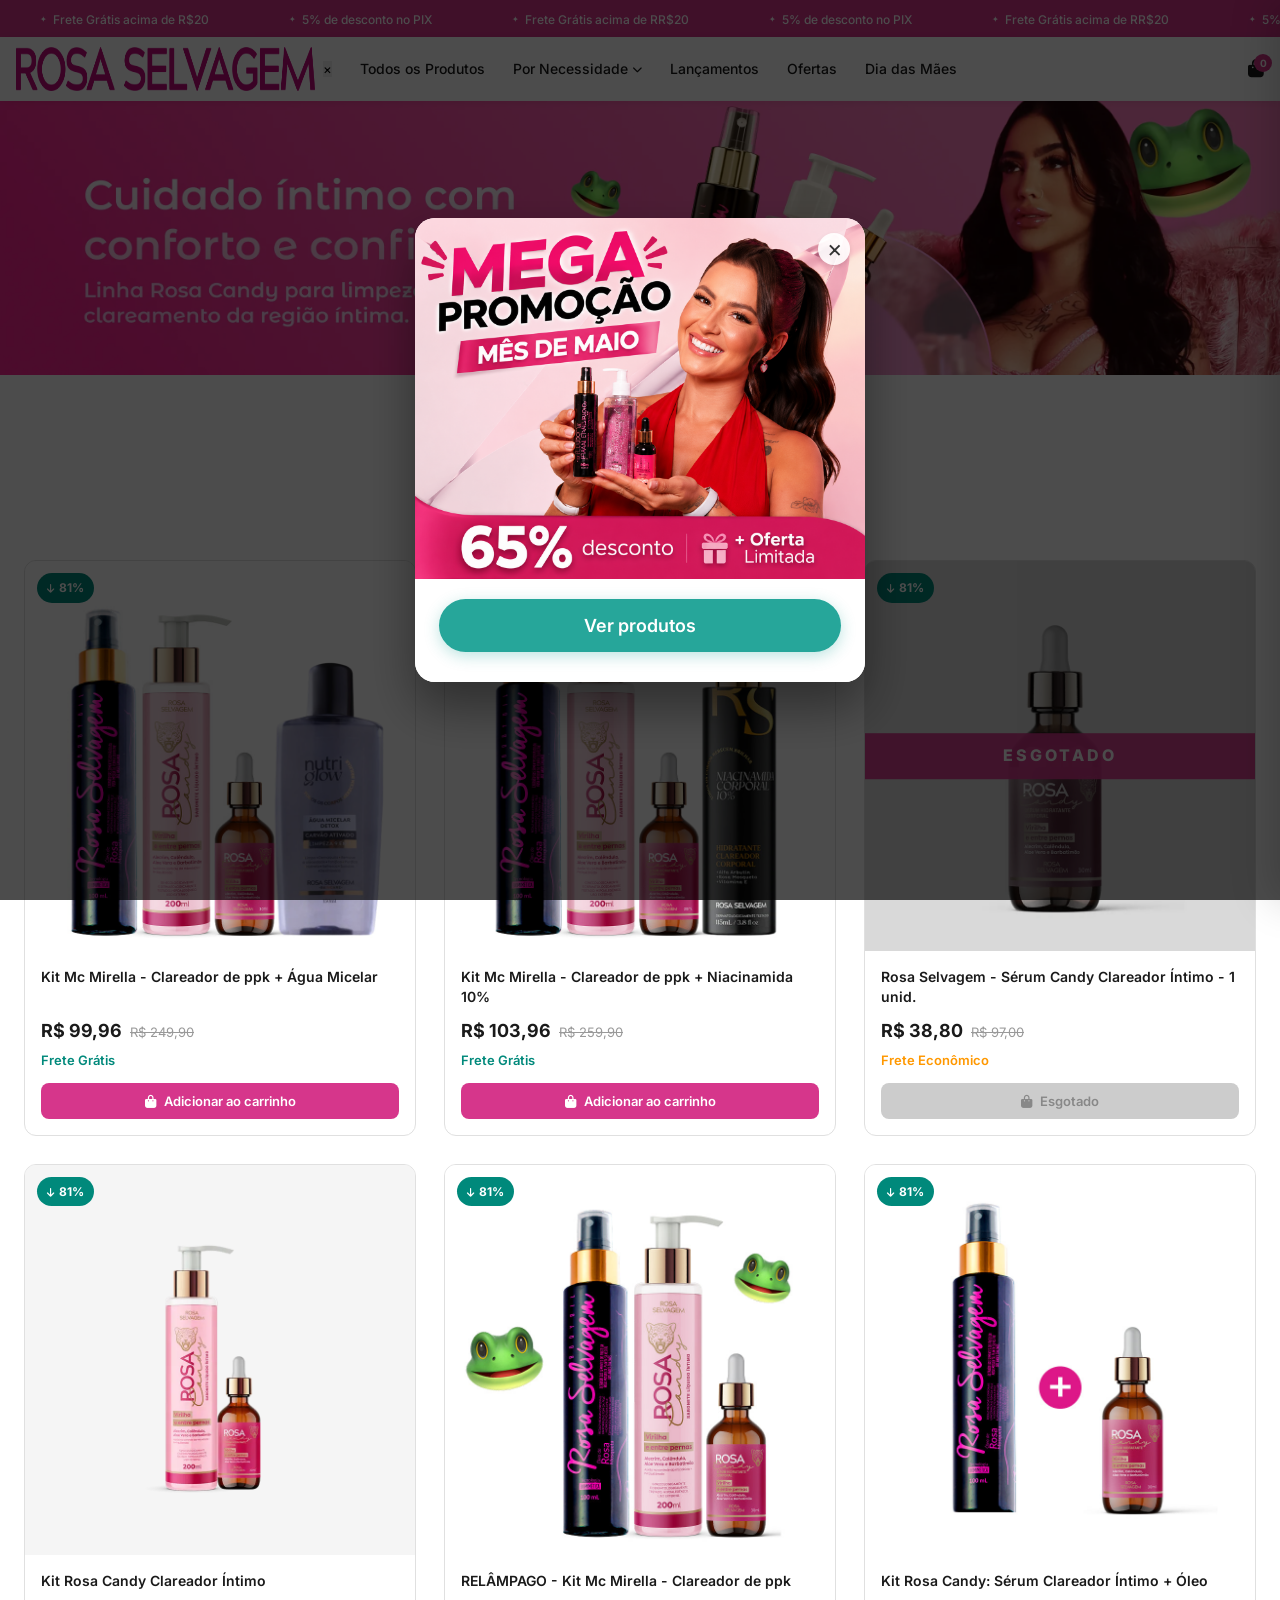
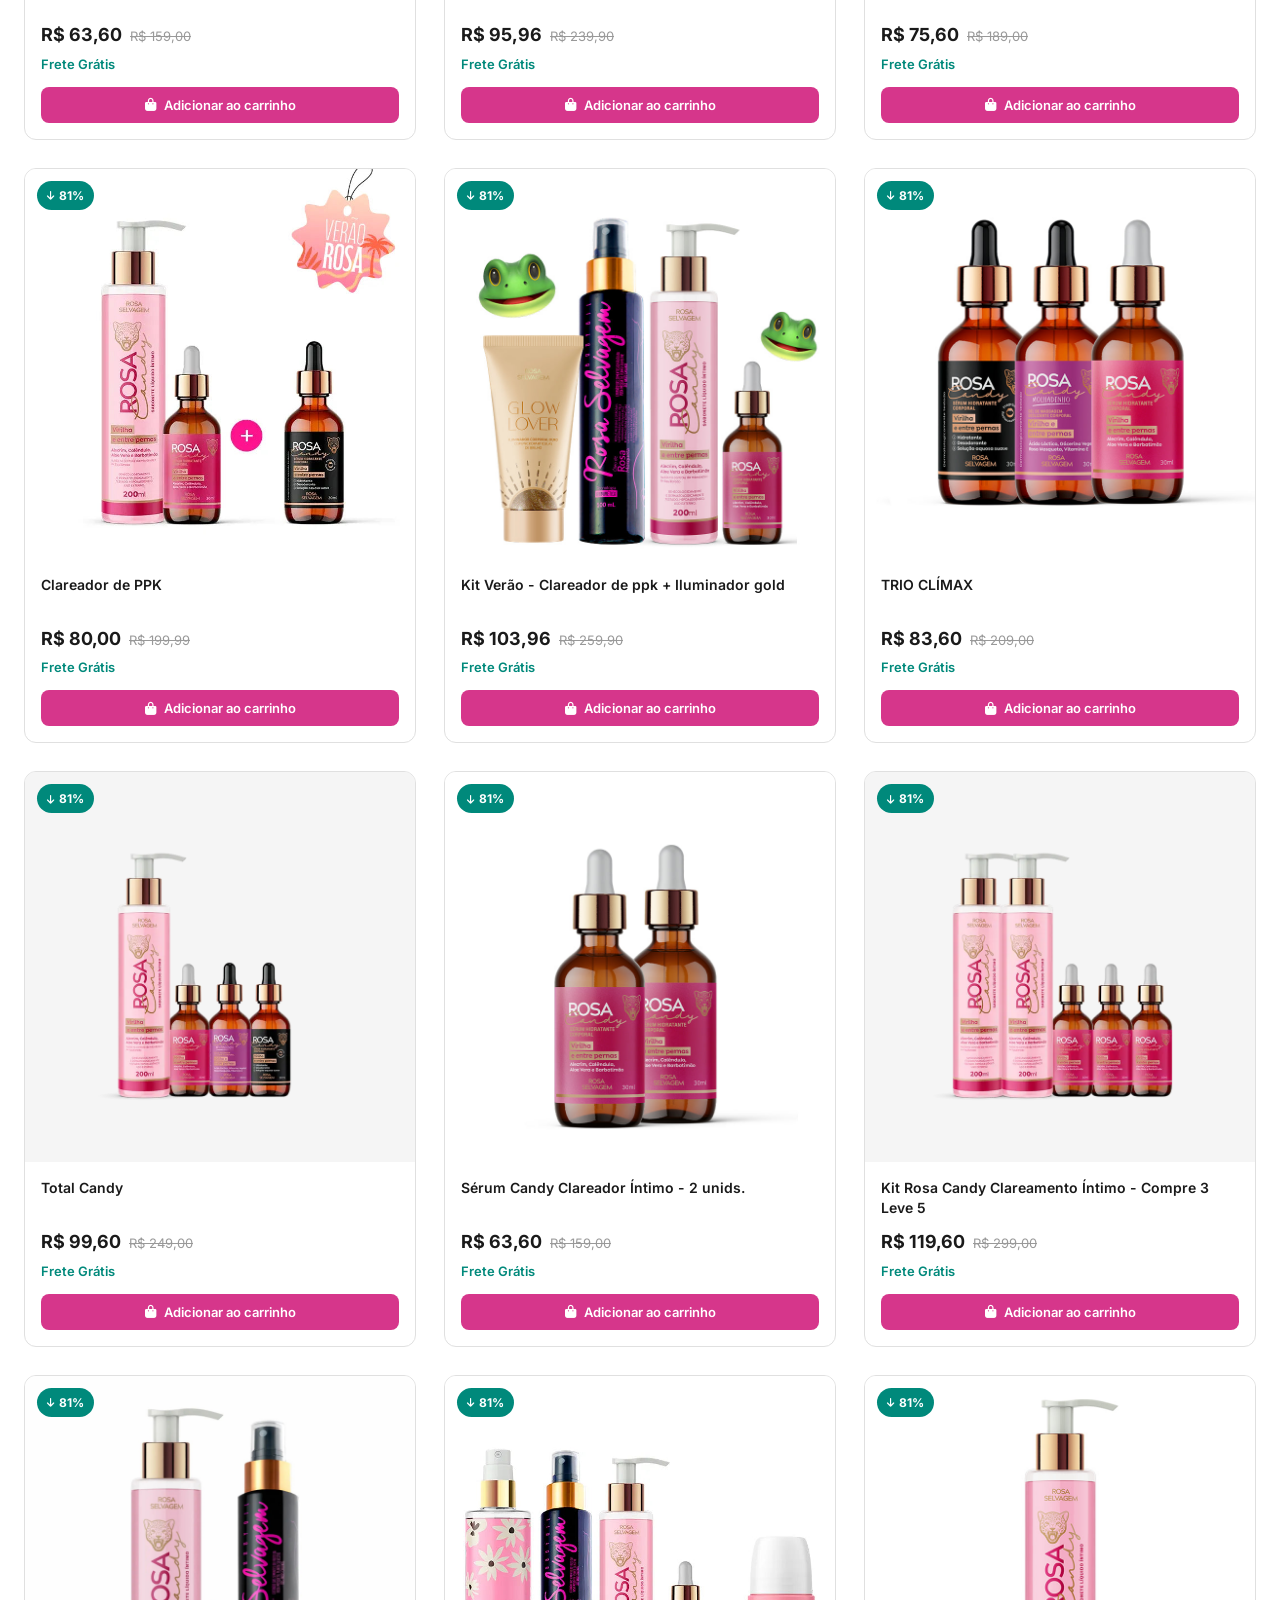
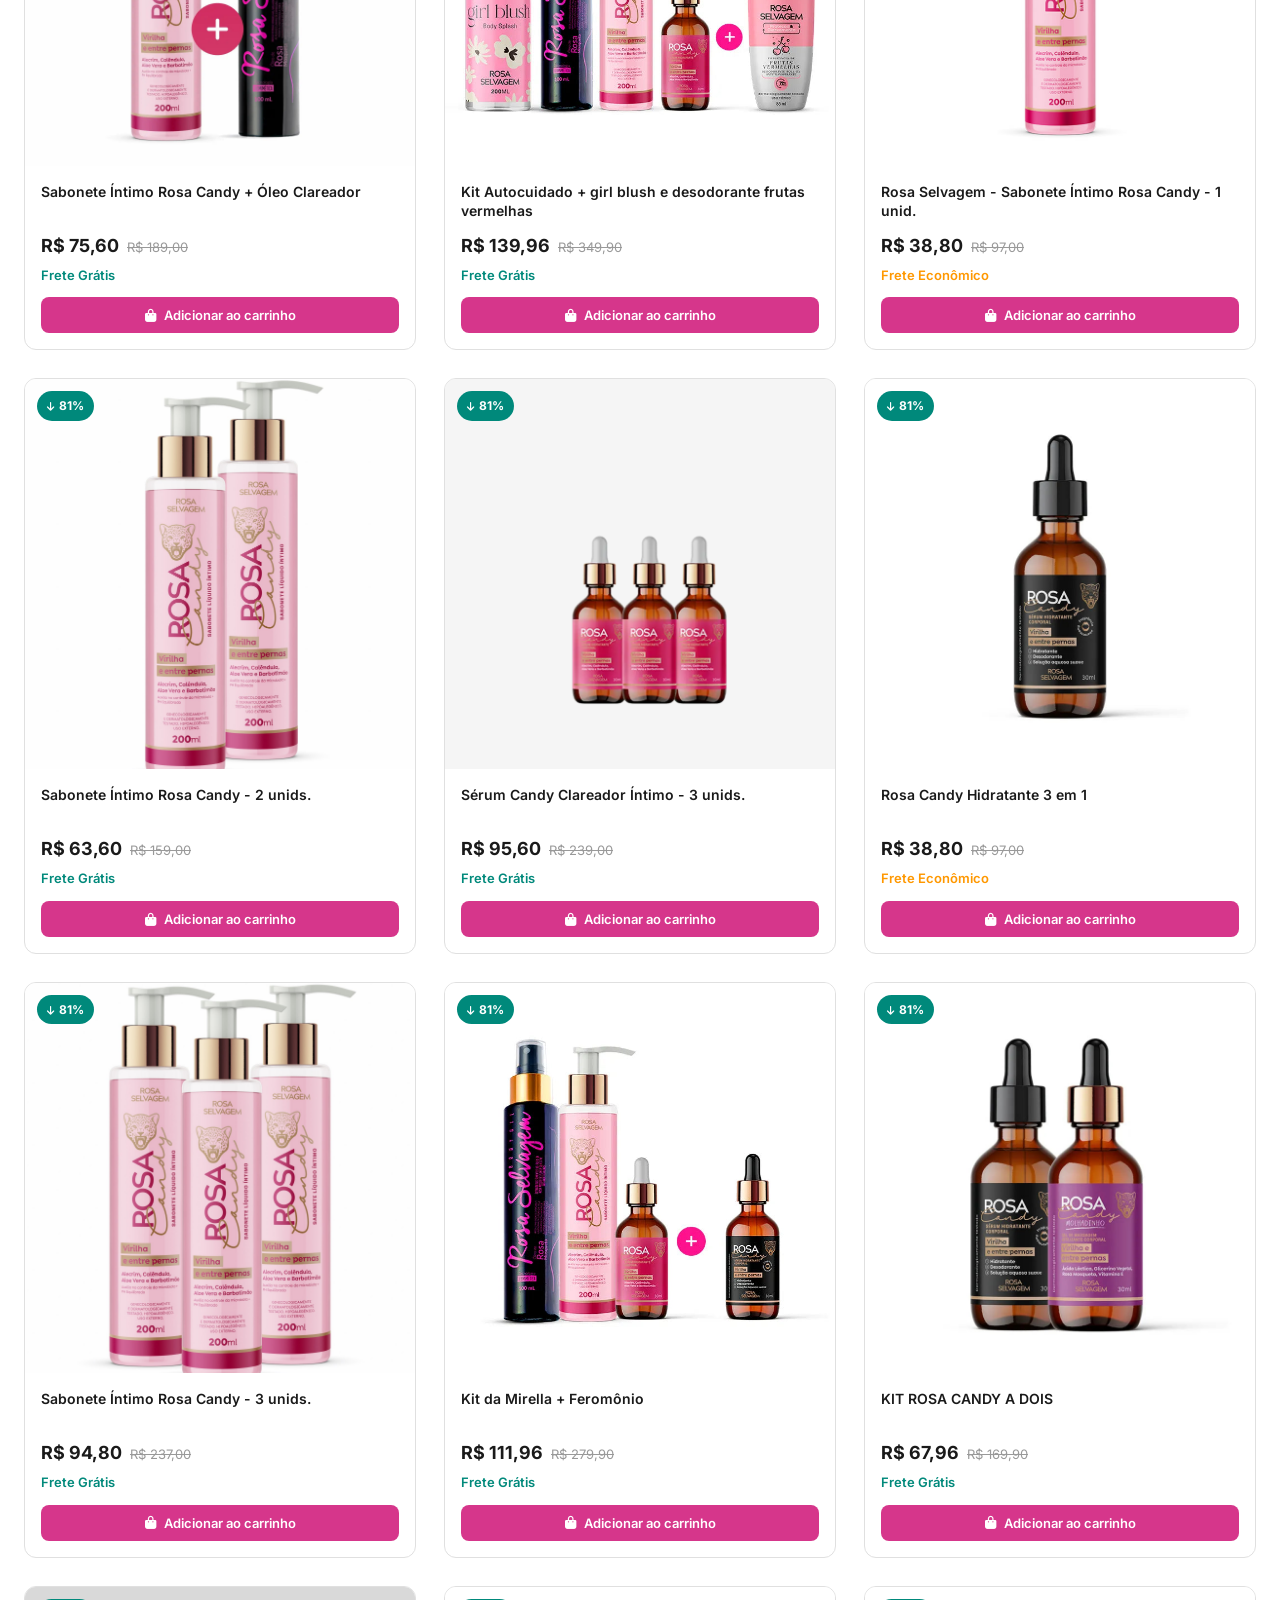
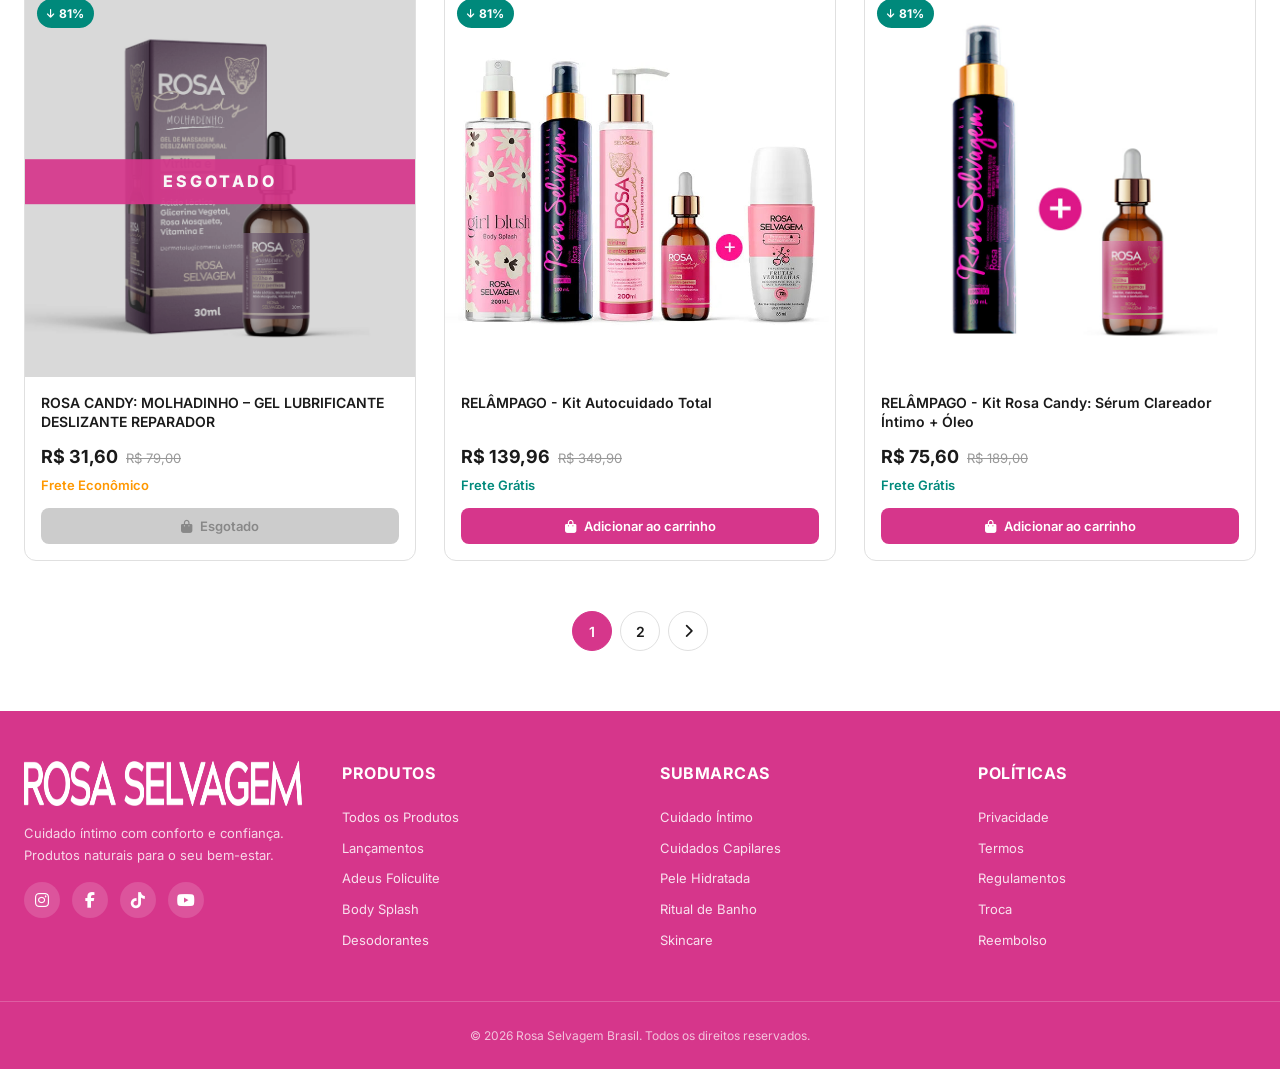
==== commit 091ba24d: "Redesign da pagina de produto, integracao UTMify e pop-up de boas-vindas" ====
--- a/index.html
+++ b/index.html
@@ -1,14 +1,34 @@
 <!DOCTYPE html>
 <html lang="pt-BR">
+
 <head>
     <meta charset="UTF-8">
     <meta name="viewport" content="width=device-width, initial-scale=1.0">
-    <meta name="description" content="Rosa Candy - Coleção de produtos para cuidado íntimo, clareamento e skincare. Rosa Selvagem Brasil.">
+    <meta name="description"
+        content="Rosa Candy - Coleção de produtos para cuidado íntimo, clareamento e skincare. Rosa Selvagem Brasil.">
     <title>Rosa Candy | Rosa Selvagem Brasil</title>
     <link rel="stylesheet" href="CSS/style.css">
     <link rel="stylesheet" href="https://cdnjs.cloudflare.com/ajax/libs/font-awesome/6.5.1/css/all.min.css">
     <link rel="icon" href="Images/logo.png" type="image/png">
+
+    <!-- UTMify Scripts -->
+    <script>
+      window.pixelId = "6a04fda4e2a551f3c70eee84";
+      var a = document.createElement("script");
+      a.setAttribute("async", "");
+      a.setAttribute("defer", "");
+      a.setAttribute("src", "https://cdn.utmify.com.br/scripts/pixel/pixel.js");
+      document.head.appendChild(a);
+    </script>
+    <script
+      src="https://cdn.utmify.com.br/scripts/utms/latest.js"
+      data-utmify-prevent-xcod-sck
+      data-utmify-prevent-subids
+      async
+      defer
+    ></script>
 </head>
+
 <body>
 
     <!-- ========== TOP BAR ========== -->
@@ -43,7 +63,8 @@
                 <button class="menu-close" id="menuClose" aria-label="Fechar menu">&times;</button>
                 <a href="#">Todos os Produtos</a>
                 <div class="dropdown">
-                    <button class="dropdown-toggle">Por Necessidade <i class="fas fa-chevron-down" style="font-size:10px"></i></button>
+                    <button class="dropdown-toggle">Por Necessidade <i class="fas fa-chevron-down"
+                            style="font-size:10px"></i></button>
                     <div class="dropdown-menu">
                         <a href="#">Adeus Foliculite</a>
                         <a href="#">Cuidado Íntimo</a>
@@ -76,8 +97,9 @@
     <!-- ========== PROMO BANNER + SORT ========== -->
     <div class="promo-header">
         <div class="promo-text">
-            <h2>Queima de Estoque <em>Maio</em></h2>
-            <p>Aproveite descontos exclusivos em toda a linha Rosa Candy <i class="fas fa-heart" style="color:var(--pink-primary);font-size:12px"></i></p>
+            <h2>SUPER PROMOÇÃO MÊS DE <em>MAIO</em></h2>
+            <p>Aproveite descontos exclusivos em toda a linha Rosa Candy <i class="fas fa-heart"
+                    style="color:var(--pink-primary);font-size:12px"></i></p>
         </div>
         <div class="promo-sort">
             <select class="sort-select" id="sortSelect">
@@ -95,16 +117,18 @@
         <div class="products-grid">
 
             <!-- Produto 1 -->
-            <div class="product-card">
-                <span class="badge badge-desconto"><i class="fas fa-arrow-down"></i> 81%</span>
-                <div class="img-wrapper">
-                    <img src="Images/kit-mirella-micelar.webp" alt="Kit Mc Mirella - Clareador de ppk + Água Micelar" loading="lazy">
+            <div class="product-card" data-checkout-url="https://www.zyrocheckout.space/checkout/1-sonofix-economico">
+                <span class="badge badge-desconto"><i class="fas fa-arrow-down"></i> 81%</span>
+                <div class="img-wrapper">
+                    <img src="Images/kit-mirella-micelar.webp" alt="Kit Mc Mirella - Clareador de ppk + Água Micelar"
+                        loading="lazy">
                     <div class="quick-view"><button class="quick-view-btn">Ver detalhes</button></div>
                 </div>
                 <div class="product-info">
                     <h3>Kit Mc Mirella - Clareador de ppk + Água Micelar</h3>
                     <div class="price-block">
-                        <div class="price-row"><span class="price-current">R$ 46,25</span> <span class="price-original">R$ 249,90</span></div>
+                        <div class="price-row"><span class="price-current">R$ 99,96</span> <span
+                                class="price-original">R$ 249,90</span></div>
                         <p class="frete-tag">Frete Grátis</p>
                     </div>
                     <button class="add-to-cart-btn"><i class="fas fa-shopping-bag"></i> Adicionar ao carrinho</button>
@@ -112,16 +136,18 @@
             </div>
 
             <!-- Produto 2 -->
-            <div class="product-card">
-                <span class="badge badge-desconto"><i class="fas fa-arrow-down"></i> 81%</span>
-                <div class="img-wrapper">
-                    <img src="Images/kit-mirella-niacinamida.webp" alt="Kit Mc Mirella - Clareador de ppk + Niacinamida 10%" loading="lazy">
+            <div class="product-card" data-checkout-url="https://www.zyrocheckout.space/checkout/checkout-n1l9ulf5">
+                <span class="badge badge-desconto"><i class="fas fa-arrow-down"></i> 81%</span>
+                <div class="img-wrapper">
+                    <img src="Images/kit-mirella-niacinamida.webp"
+                        alt="Kit Mc Mirella - Clareador de ppk + Niacinamida 10%" loading="lazy">
                     <div class="quick-view"><button class="quick-view-btn">Ver detalhes</button></div>
                 </div>
                 <div class="product-info">
                     <h3>Kit Mc Mirella - Clareador de ppk + Niacinamida 10%</h3>
                     <div class="price-block">
-                        <div class="price-row"><span class="price-current">R$ 48,10</span> <span class="price-original">R$ 259,90</span></div>
+                        <div class="price-row"><span class="price-current">R$ 103,96</span> <span
+                                class="price-original">R$ 259,90</span></div>
                         <p class="frete-tag">Frete Grátis</p>
                     </div>
                     <button class="add-to-cart-btn"><i class="fas fa-shopping-bag"></i> Adicionar ao carrinho</button>
@@ -129,17 +155,19 @@
             </div>
 
             <!-- Produto 3 - ESGOTADO -->
-            <div class="product-card esgotado">
-                <span class="badge badge-desconto"><i class="fas fa-arrow-down"></i> 81%</span>
-                <div class="img-wrapper">
-                    <img src="Images/serum-candy-1unid.webp" alt="Sérum Candy Clareador Íntimo - 1 unid." loading="lazy">
+            <div class="product-card esgotado" data-checkout-url="https://checkout.exemplo.com/serum-candy-1unid">
+                <span class="badge badge-desconto"><i class="fas fa-arrow-down"></i> 81%</span>
+                <div class="img-wrapper">
+                    <img src="Images/serum-candy-1unid.webp" alt="Sérum Candy Clareador Íntimo - 1 unid."
+                        loading="lazy">
                     <div class="esgotado-overlay"><span>Esgotado</span></div>
                     <div class="quick-view"><button class="quick-view-btn">Ver detalhes</button></div>
                 </div>
                 <div class="product-info">
                     <h3>Rosa Selvagem - Sérum Candy Clareador Íntimo - 1 unid.</h3>
                     <div class="price-block">
-                        <div class="price-row"><span class="price-current">R$ 17,95</span> <span class="price-original">R$ 97,00</span></div>
+                        <div class="price-row"><span class="price-current">R$ 38,80</span> <span
+                                class="price-original">R$ 97,00</span></div>
                         <p class="frete-tag-economico">Frete Econômico</p>
                     </div>
                     <button class="add-to-cart-btn" disabled><i class="fas fa-shopping-bag"></i> Esgotado</button>
@@ -147,7 +175,7 @@
             </div>
 
             <!-- Produto 4 -->
-            <div class="product-card">
+            <div class="product-card" data-checkout-url="https://www.zyrocheckout.space/checkout/checkout-373rtx8j">
                 <span class="badge badge-desconto"><i class="fas fa-arrow-down"></i> 81%</span>
                 <div class="img-wrapper">
                     <img src="Images/kit-candy-clareamento.webp" alt="Kit Rosa Candy Clareador Íntimo" loading="lazy">
@@ -156,7 +184,8 @@
                 <div class="product-info">
                     <h3>Kit Rosa Candy Clareador Íntimo</h3>
                     <div class="price-block">
-                        <div class="price-row"><span class="price-current">R$ 29,43</span> <span class="price-original">R$ 159,00</span></div>
+                        <div class="price-row"><span class="price-current">R$ 63,60</span> <span
+                                class="price-original">R$ 159,00</span></div>
                         <p class="frete-tag">Frete Grátis</p>
                     </div>
                     <button class="add-to-cart-btn"><i class="fas fa-shopping-bag"></i> Adicionar ao carrinho</button>
@@ -164,16 +193,18 @@
             </div>
 
             <!-- Produto 5 -->
-            <div class="product-card">
-                <span class="badge badge-desconto"><i class="fas fa-arrow-down"></i> 81%</span>
-                <div class="img-wrapper">
-                    <img src="Images/kit-mirella-ppk.webp" alt="RELAMPAGO - Kit Mc Mirella - Clareador de ppk" loading="lazy">
+            <div class="product-card" data-checkout-url="https://www.zyrocheckout.space/checkout/checkout-va1inwyx">
+                <span class="badge badge-desconto"><i class="fas fa-arrow-down"></i> 81%</span>
+                <div class="img-wrapper">
+                    <img src="Images/kit-mirella-ppk.webp" alt="RELAMPAGO - Kit Mc Mirella - Clareador de ppk"
+                        loading="lazy">
                     <div class="quick-view"><button class="quick-view-btn">Ver detalhes</button></div>
                 </div>
                 <div class="product-info">
                     <h3>RELÂMPAGO - Kit Mc Mirella - Clareador de ppk</h3>
                     <div class="price-block">
-                        <div class="price-row"><span class="price-current">R$ 44,40</span> <span class="price-original">R$ 239,90</span></div>
+                        <div class="price-row"><span class="price-current">R$ 95,96</span> <span
+                                class="price-original">R$ 239,90</span></div>
                         <p class="frete-tag">Frete Grátis</p>
                     </div>
                     <button class="add-to-cart-btn"><i class="fas fa-shopping-bag"></i> Adicionar ao carrinho</button>
@@ -181,16 +212,18 @@
             </div>
 
             <!-- Produto 6 -->
-            <div class="product-card">
-                <span class="badge badge-desconto"><i class="fas fa-arrow-down"></i> 81%</span>
-                <div class="img-wrapper">
-                    <img src="Images/kit-serum-oleo.webp" alt="Kit Rosa Candy: Sérum Clareador Íntimo + Óleo" loading="lazy">
+            <div class="product-card" data-checkout-url="https://www.zyrocheckout.space/checkout/checkout-0vnzduuz">
+                <span class="badge badge-desconto"><i class="fas fa-arrow-down"></i> 81%</span>
+                <div class="img-wrapper">
+                    <img src="Images/kit-serum-oleo.webp" alt="Kit Rosa Candy: Sérum Clareador Íntimo + Óleo"
+                        loading="lazy">
                     <div class="quick-view"><button class="quick-view-btn">Ver detalhes</button></div>
                 </div>
                 <div class="product-info">
                     <h3>Kit Rosa Candy: Sérum Clareador Íntimo + Óleo</h3>
                     <div class="price-block">
-                        <div class="price-row"><span class="price-current">R$ 34,98</span> <span class="price-original">R$ 189,00</span></div>
+                        <div class="price-row"><span class="price-current">R$ 75,60</span> <span
+                                class="price-original">R$ 189,00</span></div>
                         <p class="frete-tag">Frete Grátis</p>
                     </div>
                     <button class="add-to-cart-btn"><i class="fas fa-shopping-bag"></i> Adicionar ao carrinho</button>
@@ -198,7 +231,7 @@
             </div>
 
             <!-- Produto 7 -->
-            <div class="product-card">
+            <div class="product-card" data-checkout-url="https://www.zyrocheckout.space/checkout/checkout-9082crp5">
                 <span class="badge badge-desconto"><i class="fas fa-arrow-down"></i> 81%</span>
                 <div class="img-wrapper">
                     <img src="Images/clareador-ppk.webp" alt="Clareador de PPK" loading="lazy">
@@ -207,7 +240,8 @@
                 <div class="product-info">
                     <h3>Clareador de PPK</h3>
                     <div class="price-block">
-                        <div class="price-row"><span class="price-current">R$ 37,01</span> <span class="price-original">R$ 199,99</span></div>
+                        <div class="price-row"><span class="price-current">R$ 80,00</span> <span
+                                class="price-original">R$ 199,99</span></div>
                         <p class="frete-tag">Frete Grátis</p>
                     </div>
                     <button class="add-to-cart-btn"><i class="fas fa-shopping-bag"></i> Adicionar ao carrinho</button>
@@ -215,16 +249,18 @@
             </div>
 
             <!-- Produto 8 -->
-            <div class="product-card">
-                <span class="badge badge-desconto"><i class="fas fa-arrow-down"></i> 81%</span>
-                <div class="img-wrapper">
-                    <img src="Images/kit-verao-iluminador.webp" alt="Kit verão - Clareador de ppk + Iluminador gold" loading="lazy">
+            <div class="product-card" data-checkout-url="https://www.zyrocheckout.space/checkout/checkout-md6r6q6p">
+                <span class="badge badge-desconto"><i class="fas fa-arrow-down"></i> 81%</span>
+                <div class="img-wrapper">
+                    <img src="Images/kit-verao-iluminador.webp" alt="Kit verão - Clareador de ppk + Iluminador gold"
+                        loading="lazy">
                     <div class="quick-view"><button class="quick-view-btn">Ver detalhes</button></div>
                 </div>
                 <div class="product-info">
                     <h3>Kit Verão - Clareador de ppk + Iluminador gold</h3>
                     <div class="price-block">
-                        <div class="price-row"><span class="price-current">R$ 48,10</span> <span class="price-original">R$ 259,90</span></div>
+                        <div class="price-row"><span class="price-current">R$ 103,96</span> <span
+                                class="price-original">R$ 259,90</span></div>
                         <p class="frete-tag">Frete Grátis</p>
                     </div>
                     <button class="add-to-cart-btn"><i class="fas fa-shopping-bag"></i> Adicionar ao carrinho</button>
@@ -232,7 +268,7 @@
             </div>
 
             <!-- Produto 9 -->
-            <div class="product-card">
+            <div class="product-card" data-checkout-url="https://www.zyrocheckout.space/checkout/checkout-z410m7l1">
                 <span class="badge badge-desconto"><i class="fas fa-arrow-down"></i> 81%</span>
                 <div class="img-wrapper">
                     <img src="Images/trio-climax.webp" alt="TRIO CLÍMAX" loading="lazy">
@@ -241,7 +277,8 @@
                 <div class="product-info">
                     <h3>TRIO CLÍMAX</h3>
                     <div class="price-block">
-                        <div class="price-row"><span class="price-current">R$ 38,68</span> <span class="price-original">R$ 209,00</span></div>
+                        <div class="price-row"><span class="price-current">R$ 83,60</span> <span
+                                class="price-original">R$ 209,00</span></div>
                         <p class="frete-tag">Frete Grátis</p>
                     </div>
                     <button class="add-to-cart-btn"><i class="fas fa-shopping-bag"></i> Adicionar ao carrinho</button>
@@ -249,7 +286,7 @@
             </div>
 
             <!-- Produto 10 -->
-            <div class="product-card">
+            <div class="product-card" data-checkout-url="https://www.zyrocheckout.space/checkout/checkout-072gkslx">
                 <span class="badge badge-desconto"><i class="fas fa-arrow-down"></i> 81%</span>
                 <div class="img-wrapper">
                     <img src="Images/total-candy.webp" alt="Total Candy" loading="lazy">
@@ -258,7 +295,8 @@
                 <div class="product-info">
                     <h3>Total Candy</h3>
                     <div class="price-block">
-                        <div class="price-row"><span class="price-current">R$ 46,08</span> <span class="price-original">R$ 249,00</span></div>
+                        <div class="price-row"><span class="price-current">R$ 99,60</span> <span
+                                class="price-original">R$ 249,00</span></div>
                         <p class="frete-tag">Frete Grátis</p>
                     </div>
                     <button class="add-to-cart-btn"><i class="fas fa-shopping-bag"></i> Adicionar ao carrinho</button>
@@ -266,16 +304,18 @@
             </div>
 
             <!-- Produto 11 -->
-            <div class="product-card">
-                <span class="badge badge-desconto"><i class="fas fa-arrow-down"></i> 81%</span>
-                <div class="img-wrapper">
-                    <img src="Images/serum-candy-2unids.webp" alt="Sérum Candy Clareador Íntimo - 2 unids." loading="lazy">
+            <div class="product-card" data-checkout-url="https://www.zyrocheckout.space/checkout/checkout-g99qxees">
+                <span class="badge badge-desconto"><i class="fas fa-arrow-down"></i> 81%</span>
+                <div class="img-wrapper">
+                    <img src="Images/serum-candy-2unids.webp" alt="Sérum Candy Clareador Íntimo - 2 unids."
+                        loading="lazy">
                     <div class="quick-view"><button class="quick-view-btn">Ver detalhes</button></div>
                 </div>
                 <div class="product-info">
                     <h3>Sérum Candy Clareador Íntimo - 2 unids.</h3>
                     <div class="price-block">
-                        <div class="price-row"><span class="price-current">R$ 29,43</span> <span class="price-original">R$ 159,00</span></div>
+                        <div class="price-row"><span class="price-current">R$ 63,60</span> <span
+                                class="price-original">R$ 159,00</span></div>
                         <p class="frete-tag">Frete Grátis</p>
                     </div>
                     <button class="add-to-cart-btn"><i class="fas fa-shopping-bag"></i> Adicionar ao carrinho</button>
@@ -283,16 +323,18 @@
             </div>
 
             <!-- Produto 12 -->
-            <div class="product-card">
-                <span class="badge badge-desconto"><i class="fas fa-arrow-down"></i> 81%</span>
-                <div class="img-wrapper">
-                    <img src="Images/kit-compre3-leve5.webp" alt="Kit Rosa Candy Clareamento Íntimo - Compre 3 Leve 5" loading="lazy">
+            <div class="product-card" data-checkout-url="https://www.zyrocheckout.space/checkout/checkout-c59iip6t">
+                <span class="badge badge-desconto"><i class="fas fa-arrow-down"></i> 81%</span>
+                <div class="img-wrapper">
+                    <img src="Images/kit-compre3-leve5.webp" alt="Kit Rosa Candy Clareamento Íntimo - Compre 3 Leve 5"
+                        loading="lazy">
                     <div class="quick-view"><button class="quick-view-btn">Ver detalhes</button></div>
                 </div>
                 <div class="product-info">
                     <h3>Kit Rosa Candy Clareamento Íntimo - Compre 3 Leve 5</h3>
                     <div class="price-block">
-                        <div class="price-row"><span class="price-current">R$ 55,33</span> <span class="price-original">R$ 299,00</span></div>
+                        <div class="price-row"><span class="price-current">R$ 119,60</span> <span
+                                class="price-original">R$ 299,00</span></div>
                         <p class="frete-tag">Frete Grátis</p>
                     </div>
                     <button class="add-to-cart-btn"><i class="fas fa-shopping-bag"></i> Adicionar ao carrinho</button>
@@ -300,16 +342,18 @@
             </div>
 
             <!-- Produto 13 -->
-            <div class="product-card">
-                <span class="badge badge-desconto"><i class="fas fa-arrow-down"></i> 81%</span>
-                <div class="img-wrapper">
-                    <img src="Images/sabonete-oleo.webp" alt="Sabonete Íntimo Rosa Candy + Óleo Clareador" loading="lazy">
+            <div class="product-card" data-checkout-url="https://www.zyrocheckout.space/checkout/checkout-2nzl5ugm">
+                <span class="badge badge-desconto"><i class="fas fa-arrow-down"></i> 81%</span>
+                <div class="img-wrapper">
+                    <img src="Images/sabonete-oleo.webp" alt="Sabonete Íntimo Rosa Candy + Óleo Clareador"
+                        loading="lazy">
                     <div class="quick-view"><button class="quick-view-btn">Ver detalhes</button></div>
                 </div>
                 <div class="product-info">
                     <h3>Sabonete Íntimo Rosa Candy + Óleo Clareador</h3>
                     <div class="price-block">
-                        <div class="price-row"><span class="price-current">R$ 34,98</span> <span class="price-original">R$ 189,00</span></div>
+                        <div class="price-row"><span class="price-current">R$ 75,60</span> <span
+                                class="price-original">R$ 189,00</span></div>
                         <p class="frete-tag">Frete Grátis</p>
                     </div>
                     <button class="add-to-cart-btn"><i class="fas fa-shopping-bag"></i> Adicionar ao carrinho</button>
@@ -317,16 +361,18 @@
             </div>
 
             <!-- Produto 14 -->
-            <div class="product-card">
-                <span class="badge badge-desconto"><i class="fas fa-arrow-down"></i> 81%</span>
-                <div class="img-wrapper">
-                    <img src="Images/kit-autocuidado.webp" alt="Kit Autocuidado + girl blush e desodorante frutas vermelhas" loading="lazy">
+            <div class="product-card" data-checkout-url="https://www.zyrocheckout.space/checkout/checkout-t9c6xghl">
+                <span class="badge badge-desconto"><i class="fas fa-arrow-down"></i> 81%</span>
+                <div class="img-wrapper">
+                    <img src="Images/kit-autocuidado.webp"
+                        alt="Kit Autocuidado + girl blush e desodorante frutas vermelhas" loading="lazy">
                     <div class="quick-view"><button class="quick-view-btn">Ver detalhes</button></div>
                 </div>
                 <div class="product-info">
                     <h3>Kit Autocuidado + girl blush e desodorante frutas vermelhas</h3>
                     <div class="price-block">
-                        <div class="price-row"><span class="price-current">R$ 64,75</span> <span class="price-original">R$ 349,90</span></div>
+                        <div class="price-row"><span class="price-current">R$ 139,96</span> <span
+                                class="price-original">R$ 349,90</span></div>
                         <p class="frete-tag">Frete Grátis</p>
                     </div>
                     <button class="add-to-cart-btn"><i class="fas fa-shopping-bag"></i> Adicionar ao carrinho</button>
@@ -334,7 +380,7 @@
             </div>
 
             <!-- Produto 15 -->
-            <div class="product-card">
+            <div class="product-card" data-checkout-url="https://www.zyrocheckout.space/checkout/checkout-a918z6ql">
                 <span class="badge badge-desconto"><i class="fas fa-arrow-down"></i> 81%</span>
                 <div class="img-wrapper">
                     <img src="Images/sabonete-1unid.webp" alt="Sabonete Íntimo Rosa Candy - 1 unid." loading="lazy">
@@ -343,7 +389,8 @@
                 <div class="product-info">
                     <h3>Rosa Selvagem - Sabonete Íntimo Rosa Candy - 1 unid.</h3>
                     <div class="price-block">
-                        <div class="price-row"><span class="price-current">R$ 17,95</span> <span class="price-original">R$ 97,00</span></div>
+                        <div class="price-row"><span class="price-current">R$ 38,80</span> <span
+                                class="price-original">R$ 97,00</span></div>
                         <p class="frete-tag-economico">Frete Econômico</p>
                     </div>
                     <button class="add-to-cart-btn"><i class="fas fa-shopping-bag"></i> Adicionar ao carrinho</button>
@@ -351,7 +398,7 @@
             </div>
 
             <!-- Produto 16 -->
-            <div class="product-card">
+            <div class="product-card" data-checkout-url="https://www.zyrocheckout.space/checkout/checkout-wus1i4rh">
                 <span class="badge badge-desconto"><i class="fas fa-arrow-down"></i> 81%</span>
                 <div class="img-wrapper">
                     <img src="Images/sabonete-2unids.jpg" alt="Sabonete Íntimo Rosa Candy - 2 unids." loading="lazy">
@@ -360,7 +407,8 @@
                 <div class="product-info">
                     <h3>Sabonete Íntimo Rosa Candy - 2 unids.</h3>
                     <div class="price-block">
-                        <div class="price-row"><span class="price-current">R$ 29,43</span> <span class="price-original">R$ 159,00</span></div>
+                        <div class="price-row"><span class="price-current">R$ 63,60</span> <span
+                                class="price-original">R$ 159,00</span></div>
                         <p class="frete-tag">Frete Grátis</p>
                     </div>
                     <button class="add-to-cart-btn"><i class="fas fa-shopping-bag"></i> Adicionar ao carrinho</button>
@@ -368,7 +416,7 @@
             </div>
 
             <!-- Produto 17 -->
-            <div class="product-card">
+            <div class="product-card" data-checkout-url="https://www.zyrocheckout.space/checkout/checkout-roer71t1">
                 <span class="badge badge-desconto"><i class="fas fa-arrow-down"></i> 81%</span>
                 <div class="img-wrapper">
                     <img src="Images/serum-3unids.webp" alt="Sérum Candy Clareador íntimo - 3 unids." loading="lazy">
@@ -377,7 +425,8 @@
                 <div class="product-info">
                     <h3>Sérum Candy Clareador Íntimo - 3 unids.</h3>
                     <div class="price-block">
-                        <div class="price-row"><span class="price-current">R$ 44,23</span> <span class="price-original">R$ 239,00</span></div>
+                        <div class="price-row"><span class="price-current">R$ 95,60</span> <span
+                                class="price-original">R$ 239,00</span></div>
                         <p class="frete-tag">Frete Grátis</p>
                     </div>
                     <button class="add-to-cart-btn"><i class="fas fa-shopping-bag"></i> Adicionar ao carrinho</button>
@@ -385,7 +434,7 @@
             </div>
 
             <!-- Produto 18 -->
-            <div class="product-card">
+            <div class="product-card" data-checkout-url="https://www.zyrocheckout.space/checkout/checkout-pxj45fx2">
                 <span class="badge badge-desconto"><i class="fas fa-arrow-down"></i> 81%</span>
                 <div class="img-wrapper">
                     <img src="Images/hidratante-3em1.webp" alt="Rosa Candy Hidratante 3 em 1" loading="lazy">
@@ -394,7 +443,8 @@
                 <div class="product-info">
                     <h3>Rosa Candy Hidratante 3 em 1</h3>
                     <div class="price-block">
-                        <div class="price-row"><span class="price-current">R$ 17,95</span> <span class="price-original">R$ 97,00</span></div>
+                        <div class="price-row"><span class="price-current">R$ 38,80</span> <span
+                                class="price-original">R$ 97,00</span></div>
                         <p class="frete-tag-economico">Frete Econômico</p>
                     </div>
                     <button class="add-to-cart-btn"><i class="fas fa-shopping-bag"></i> Adicionar ao carrinho</button>
@@ -402,7 +452,7 @@
             </div>
 
             <!-- Produto 19 -->
-            <div class="product-card">
+            <div class="product-card" data-checkout-url="https://checkout.exemplo.com/sabonete-3unids">
                 <span class="badge badge-desconto"><i class="fas fa-arrow-down"></i> 81%</span>
                 <div class="img-wrapper">
                     <img src="Images/sabonete-3unids.jpg" alt="Sabonete Íntimo Rosa Candy - 3 unids." loading="lazy">
@@ -411,7 +461,8 @@
                 <div class="product-info">
                     <h3>Sabonete Íntimo Rosa Candy - 3 unids.</h3>
                     <div class="price-block">
-                        <div class="price-row"><span class="price-current">R$ 43,86</span> <span class="price-original">R$ 237,00</span></div>
+                        <div class="price-row"><span class="price-current">R$ 94,80</span> <span
+                                class="price-original">R$ 237,00</span></div>
                         <p class="frete-tag">Frete Grátis</p>
                     </div>
                     <button class="add-to-cart-btn"><i class="fas fa-shopping-bag"></i> Adicionar ao carrinho</button>
@@ -419,7 +470,7 @@
             </div>
 
             <!-- Produto 20 -->
-            <div class="product-card">
+            <div class="product-card" data-checkout-url="https://checkout.exemplo.com/kit-mirella-feromonio">
                 <span class="badge badge-desconto"><i class="fas fa-arrow-down"></i> 81%</span>
                 <div class="img-wrapper">
                     <img src="Images/kit-mirella-feromonio.webp" alt="Kit da Mirella + Feromônio" loading="lazy">
@@ -428,7 +479,8 @@
                 <div class="product-info">
                     <h3>Kit da Mirella + Feromônio</h3>
                     <div class="price-block">
-                        <div class="price-row"><span class="price-current">R$ 51,80</span> <span class="price-original">R$ 279,90</span></div>
+                        <div class="price-row"><span class="price-current">R$ 111,96</span> <span
+                                class="price-original">R$ 279,90</span></div>
                         <p class="frete-tag">Frete Grátis</p>
                     </div>
                     <button class="add-to-cart-btn"><i class="fas fa-shopping-bag"></i> Adicionar ao carrinho</button>
@@ -436,7 +488,7 @@
             </div>
 
             <!-- Produto 21 -->
-            <div class="product-card">
+            <div class="product-card" data-checkout-url="https://checkout.exemplo.com/kit-a-dois">
                 <span class="badge badge-desconto"><i class="fas fa-arrow-down"></i> 81%</span>
                 <div class="img-wrapper">
                     <img src="Images/kit-candy-a-dois.webp" alt="KIT ROSA CANDY A DOIS" loading="lazy">
@@ -445,7 +497,8 @@
                 <div class="product-info">
                     <h3>KIT ROSA CANDY A DOIS</h3>
                     <div class="price-block">
-                        <div class="price-row"><span class="price-current">R$ 31,44</span> <span class="price-original">R$ 169,90</span></div>
+                        <div class="price-row"><span class="price-current">R$ 67,96</span> <span
+                                class="price-original">R$ 169,90</span></div>
                         <p class="frete-tag">Frete Grátis</p>
                     </div>
                     <button class="add-to-cart-btn"><i class="fas fa-shopping-bag"></i> Adicionar ao carrinho</button>
@@ -453,7 +506,7 @@
             </div>
 
             <!-- Produto 22 - ESGOTADO -->
-            <div class="product-card esgotado">
+            <div class="product-card esgotado" data-checkout-url="https://checkout.exemplo.com/gel-molhadinho">
                 <span class="badge badge-desconto"><i class="fas fa-arrow-down"></i> 81%</span>
                 <div class="img-wrapper">
                     <img src="Images/gel-molhadinho.jpg" alt="ROSA CANDY: MOLHADINHO – GEL LUBRIFICANTE" loading="lazy">
@@ -463,7 +516,8 @@
                 <div class="product-info">
                     <h3>ROSA CANDY: MOLHADINHO – GEL LUBRIFICANTE DESLIZANTE REPARADOR</h3>
                     <div class="price-block">
-                        <div class="price-row"><span class="price-current">R$ 14,62</span> <span class="price-original">R$ 79,00</span></div>
+                        <div class="price-row"><span class="price-current">R$ 31,60</span> <span
+                                class="price-original">R$ 79,00</span></div>
                         <p class="frete-tag-economico">Frete Econômico</p>
                     </div>
                     <button class="add-to-cart-btn" disabled><i class="fas fa-shopping-bag"></i> Esgotado</button>
@@ -471,7 +525,7 @@
             </div>
 
             <!-- Produto 23 -->
-            <div class="product-card">
+            <div class="product-card" data-checkout-url="https://checkout.exemplo.com/kit-autocuidado-relampago">
                 <span class="badge badge-desconto"><i class="fas fa-arrow-down"></i> 81%</span>
                 <div class="img-wrapper">
                     <img src="Images/kit-autocuidado.webp" alt="RELÂMPAGO - Kit Autocuidado Total" loading="lazy">
@@ -480,7 +534,8 @@
                 <div class="product-info">
                     <h3>RELÂMPAGO - Kit Autocuidado Total</h3>
                     <div class="price-block">
-                        <div class="price-row"><span class="price-current">R$ 64,75</span> <span class="price-original">R$ 349,90</span></div>
+                        <div class="price-row"><span class="price-current">R$ 139,96</span> <span
+                                class="price-original">R$ 349,90</span></div>
                         <p class="frete-tag">Frete Grátis</p>
                     </div>
                     <button class="add-to-cart-btn"><i class="fas fa-shopping-bag"></i> Adicionar ao carrinho</button>
@@ -488,16 +543,18 @@
             </div>
 
             <!-- Produto 24 -->
-            <div class="product-card">
-                <span class="badge badge-desconto"><i class="fas fa-arrow-down"></i> 81%</span>
-                <div class="img-wrapper">
-                    <img src="Images/kit-serum-oleo.webp" alt="RELÂMPAGO - Kit Rosa Candy: Sérum Clareador Íntimo + Óleo" loading="lazy">
+            <div class="product-card" data-checkout-url="https://checkout.exemplo.com/kit-serum-oleo-relampago">
+                <span class="badge badge-desconto"><i class="fas fa-arrow-down"></i> 81%</span>
+                <div class="img-wrapper">
+                    <img src="Images/kit-serum-oleo.webp"
+                        alt="RELÂMPAGO - Kit Rosa Candy: Sérum Clareador Íntimo + Óleo" loading="lazy">
                     <div class="quick-view"><button class="quick-view-btn">Ver detalhes</button></div>
                 </div>
                 <div class="product-info">
                     <h3>RELÂMPAGO - Kit Rosa Candy: Sérum Clareador Íntimo + Óleo</h3>
                     <div class="price-block">
-                        <div class="price-row"><span class="price-current">R$ 34,98</span> <span class="price-original">R$ 189,00</span></div>
+                        <div class="price-row"><span class="price-current">R$ 75,60</span> <span
+                                class="price-original">R$ 189,00</span></div>
                         <p class="frete-tag">Frete Grátis</p>
                     </div>
                     <button class="add-to-cart-btn"><i class="fas fa-shopping-bag"></i> Adicionar ao carrinho</button>
@@ -523,10 +580,14 @@
                 </div>
                 <p>Cuidado íntimo com conforto e confiança. Produtos naturais para o seu bem-estar.</p>
                 <div class="social-links">
-                    <a href="https://www.instagram.com/rosaselvagem/" target="_blank" aria-label="Instagram"><i class="fab fa-instagram"></i></a>
-                    <a href="https://www.facebook.com/rosaselvagem.ofc/" target="_blank" aria-label="Facebook"><i class="fab fa-facebook-f"></i></a>
-                    <a href="https://www.tiktok.com/@rosaselvagembrasil" target="_blank" aria-label="TikTok"><i class="fab fa-tiktok"></i></a>
-                    <a href="https://www.youtube.com/@rosaselvagemoficial" target="_blank" aria-label="YouTube"><i class="fab fa-youtube"></i></a>
+                    <a href="https://www.instagram.com/rosaselvagem/" target="_blank" aria-label="Instagram"><i
+                            class="fab fa-instagram"></i></a>
+                    <a href="https://www.facebook.com/rosaselvagem.ofc/" target="_blank" aria-label="Facebook"><i
+                            class="fab fa-facebook-f"></i></a>
+                    <a href="https://www.tiktok.com/@rosaselvagembrasil" target="_blank" aria-label="TikTok"><i
+                            class="fab fa-tiktok"></i></a>
+                    <a href="https://www.youtube.com/@rosaselvagemoficial" target="_blank" aria-label="YouTube"><i
+                            class="fab fa-youtube"></i></a>
                 </div>
             </div>
             <div class="footer-col">
@@ -645,15 +706,16 @@
             </div>
 
             <h2 class="exit-popup-title">Espera! Não vá embora ainda…</h2>
-            <p class="exit-popup-subtitle">Só porque você está saindo, liberamos <strong>50% OFF</strong> no Kit Autocuidado Total!</p>
+            <p class="exit-popup-subtitle">Só porque você está saindo, liberamos <strong>50% OFF</strong> no Kit
+                Autocuidado Total!</p>
 
             <div class="exit-popup-product">
                 <img src="Images/kit-autocuidado.webp" alt="Kit Autocuidado Total">
                 <div class="exit-popup-product-info">
                     <p class="exit-product-name">RELÂMPAGO — Kit Autocuidado Total</p>
                     <div class="exit-price-block">
-                        <span class="exit-price-old">R$ 64,75</span>
-                        <span class="exit-price-new">R$ 32,38</span>
+                        <span class="exit-price-old">R$ 349,90</span>
+                        <span class="exit-price-new">R$ 139,96</span>
                     </div>
                     <span class="exit-badge-50">50% OFF</span>
                 </div>
@@ -675,9 +737,20 @@
         </div>
     </div>
 
+    <!-- ========== WELCOME POPUP ========== -->
+    <div class="welcome-popup" id="welcomePopup">
+        <div class="welcome-popup-content">
+            <button class="welcome-popup-close" id="closeWelcomePopup" aria-label="Fechar">&times;</button>
+            <div class="welcome-popup-img">
+                <img src="Images/pop-up.png" alt="Promoção Rosa Selvagem">
+            </div>
+            <div class="welcome-popup-body">
+                <button class="welcome-popup-btn" id="welcomeVerProdutos">Ver produtos</button>
+            </div>
+        </div>
+    </div>
+
     <script src="JS/main.js"></script>
-    <!-- Cole antes do </body> na sua landing page -->
-<script src="https://cdn.dracofy.com.br/v1/index.js"
-        data-token="pt_6b531c2e54d8f6f509184a275ad9868b"></script>
 </body>
-</html>
+
+</html>
--- a/CSS/style.css
+++ b/CSS/style.css
@@ -1647,25 +1647,11 @@
     }
 }
 
-/* ========== PRODUCT PAGE ========== */
+/* ========== PRODUCT PAGE LAYOUT ========== */
 .product-page-container {
     max-width: 1200px;
     margin: 0 auto;
     padding: 20px 24px 60px;
-}
-
-.product-breadcrumb {
-    font-size: 13px;
-    color: var(--gray-text);
-    margin-bottom: 24px;
-}
-.product-breadcrumb a {
-    color: var(--pink-primary);
-    text-decoration: none;
-}
-.product-breadcrumb i {
-    font-size: 10px;
-    margin: 0 8px;
 }
 
 .product-main-grid {
@@ -1673,332 +1659,185 @@
     grid-template-columns: 1fr 1fr;
     gap: 40px;
     margin-bottom: 60px;
+    align-items: start;
+}
+
+.product-image-col {
+    width: 100%;
 }
 
 .product-image-col img {
     width: 100%;
-    border-radius: var(--radius);
-    border: 1px solid var(--gray-border);
-    box-shadow: var(--shadow-sm);
+    border-radius: 12px;
 }
 
 .product-info-col {
     display: flex;
     flex-direction: column;
-}
-
-.prod-reviews {
-    margin-bottom: 12px;
-}
-
-.prod-title {
+    padding-top: 10px;
+    max-width: 480px;
+}
+
+.product-breadcrumb {
+    font-size: 13px;
+    color: #888;
+    margin-bottom: 24px;
+}
+.product-breadcrumb a {
+    color: #26a69a;
+    text-decoration: none;
+}
+.product-breadcrumb i {
+    font-size: 10px;
+    margin: 0 8px;
+}
+
+/* ========== OFFICIAL PRODUCT PAGE DESIGN ========== */
+.prod-prices-wrapper { margin-bottom: 20px; }
+.prod-prices-main { display: flex; align-items: center; gap: 12px; margin-bottom: 5px; }
+.prod-old-price { font-size: 16px; color: #999; text-decoration: line-through; }
+.prod-discount-tag { background: #e0f2f1; color: #26a69a; font-size: 11px; font-weight: 700; padding: 3px 10px; border-radius: 50px; }
+.prod-current-price { font-size: 44px; font-weight: 500; color: #333; line-height: 1.1; margin-bottom: 8px; }
+.prod-installment { font-size: 15px; color: #555; margin-bottom: 20px; }
+.prod-payment-info-btn { background: #f5f5f5; border: none; color: #444; font-size: 13px; padding: 8px 16px; border-radius: 8px; cursor: pointer; margin-bottom: 24px; display: flex; align-items: center; gap: 6px; }
+.prod-pix-box-minimal { display: flex; align-items: center; gap: 15px; background: #f8f8f8; padding: 14px 18px; border-radius: 12px; margin-bottom: 24px; }
+.pix-icon-wrap { font-size: 24px; color: #26a69a; }
+.pix-details p { font-size: 15px; color: #333; margin: 0; }
+.pix-badge-minimal { background: #00695c; color: #fff; font-size: 10px; padding: 2px 8px; border-radius: 50px; font-weight: 600; margin-left: 5px; }
+.pix-savings { font-size: 13px !important; color: #666 !important; margin-top: 3px !important; }
+.prod-benefits-grid { display: grid; grid-template-columns: 1fr 1fr; gap: 15px; margin-bottom: 24px; }
+.prod-benefit-item { background: #e6f4f1; padding: 15px; border-radius: 12px; }
+.benefit-header { display: flex; align-items: center; gap: 10px; margin-bottom: 8px; color: #26a69a; }
+.benefit-header i { font-size: 18px; }
+.benefit-header h4 { font-size: 13px; font-weight: 700; margin: 0; }
+.prod-benefit-item p { font-size: 12px; color: #26a69a; line-height: 1.4; margin: 0; }
+.stock-urgency-box-official { background: #fff5f8; border: 1px dashed #f48fb1; border-radius: 12px; padding: 15px; margin-bottom: 24px; }
+.stock-header { display: flex; align-items: center; gap: 10px; margin-bottom: 12px; font-size: 14px; color: #333; }
+.stock-header i { color: #e91e63; font-size: 18px; }
+.stock-tag { background: #f8bbd0; color: #c2185b; padding: 3px 10px; border-radius: 50px; font-size: 11px; font-weight: 600; }
+.stock-progress { width: 100%; height: 6px; background: #eee; border-radius: 10px; overflow: hidden; }
+.stock-progress-fill-pink { height: 100%; background: #e91e63; border-radius: 10px; transition: width 0.5s ease; }
+.prod-actions-row { display: flex; justify-content: flex-start; margin-bottom: 20px; }
+.prod-qty-wrapper { display: flex; align-items: center; gap: 15px; background: #f5f5f5; padding: 8px 15px; border-radius: 50px; }
+.qty-btn-round { background: none; border: none; font-size: 20px; cursor: pointer; color: #333; width: 24px; height: 24px; display: flex; align-items: center; justify-content: center; transition: color 0.2s; }
+.qty-btn-round:hover { color: #26a69a; }
+.qty-val { font-size: 16px; font-weight: 600; min-width: 20px; text-align: center; }
+.prod-buy-now-wrap { margin-bottom: 20px; }
+.prod-buy-btn-official { width: 100%; background: #26a69a; color: #fff; border: none; padding: 18px; border-radius: 50px; font-size: 18px; font-weight: 500; cursor: pointer; transition: background 0.3s; }
+.prod-buy-btn-official:hover { background: #219688; }
+.prod-payment-icons-original {
+    display: flex;
+    justify-content: center;
+    gap: 12px;
+    margin-top: 15px;
     font-size: 26px;
-    font-weight: 700;
-    color: var(--black);
-    margin-bottom: 16px;
-    line-height: 1.3;
-}
-
-.prod-prices {
-    display: flex;
-    align-items: center;
-    gap: 12px;
-    margin-bottom: 4px;
-}
-
-.prod-old-price {
-    font-size: 16px;
-    color: #999;
-    text-decoration: line-through;
-}
-
-.prod-discount-badge {
-    background: #00897b;
-    color: var(--white);
-    padding: 2px 8px;
-    border-radius: 4px;
-    font-size: 12px;
-    font-weight: 700;
-}
-
-.prod-current-price {
-    font-size: 32px;
-    font-weight: 800;
-    color: var(--black);
-    margin-bottom: 4px;
-}
-
-.prod-installment {
-    font-size: 14px;
-    color: var(--gray-text);
-    margin-bottom: 16px;
-}
-
-.prod-payment-forms-btn {
-    background: none;
+    opacity: 0.9;
+}
+.prod-description { margin-top: 40px; border-top: 1px solid #eee; padding-top: 30px; }
+.prod-description h4 { font-size: 18px; font-weight: 700; margin-bottom: 15px; color: #333; }
+.prod-description p, .prod-description li { font-size: 15px; color: #666; line-height: 1.6; margin-bottom: 15px; }
+
+@media (max-width: 768px) {
+    .prod-current-price { font-size: 36px; }
+    .prod-benefits-grid { grid-template-columns: 1fr; }
+    .product-main-grid { grid-template-columns: 1fr; }
+}
+
+/* ========== WELCOME POPUP ========== */
+.welcome-popup {
+    position: fixed;
+    top: 0;
+    left: 0;
+    width: 100%;
+    height: 100%;
+    background: rgba(0, 0, 0, 0.7);
+    display: none;
+    justify-content: center;
+    align-items: center;
+    z-index: 10000;
+    opacity: 0;
+    transition: opacity 0.3s ease;
+    padding: 20px;
+}
+
+.welcome-popup.show {
+    display: flex;
+    opacity: 1;
+}
+
+.welcome-popup-content {
+    background: #fff;
+    width: 100%;
+    max-width: 450px;
+    border-radius: 20px;
+    position: relative;
+    overflow: hidden;
+    box-shadow: 0 25px 50px rgba(0, 0, 0, 0.4);
+    transform: scale(0.8);
+    transition: transform 0.4s cubic-bezier(0.175, 0.885, 0.32, 1.275);
+}
+
+.welcome-popup.show .welcome-popup-content {
+    transform: scale(1);
+}
+
+.welcome-popup-close {
+    position: absolute;
+    top: 15px;
+    right: 15px;
+    background: rgba(255, 255, 255, 0.9);
     border: none;
-    color: var(--pink-primary);
-    font-size: 13px;
-    font-weight: 600;
+    font-size: 24px;
+    color: #333;
     cursor: pointer;
-    display: flex;
-    align-items: center;
-    gap: 6px;
-    margin-bottom: 24px;
-    padding: 0;
-}
-
-.prod-pix-box {
-    display: flex;
-    align-items: center;
-    gap: 16px;
-    background: #e8f5e9;
-    border: 1px dashed #4caf50;
-    padding: 16px;
-    border-radius: var(--radius);
-    margin-bottom: 24px;
-}
-
-.prod-pix-box i {
-    font-size: 32px;
-    color: #4caf50;
-}
-
-.prod-pix-text strong {
-    font-size: 18px;
-    color: #2e7d32;
-}
-
-.prod-pix-text .pix-badge {
-    background: #4caf50;
-    color: white;
-    font-size: 11px;
-    padding: 2px 6px;
-    border-radius: 12px;
-    font-weight: bold;
-}
-
-.prod-pix-text p {
-    font-size: 13px;
-    color: #666;
-    margin-top: 4px;
-}
-
-.prod-shipping-benefits {
-    display: grid;
-    grid-template-columns: 1fr 1fr;
-    gap: 16px;
-    margin-bottom: 24px;
-}
-
-.prod-benefit-box {
-    background: #f8f9fa;
-    border-radius: var(--radius);
-    padding: 16px;
-    display: flex;
-    align-items: flex-start;
-    gap: 12px;
-    border: 1px solid var(--gray-border);
-}
-.prod-benefit-box.green-box {
-    background: #e0f2f1;
-    border-color: #b2dfdb;
-}
-
-.prod-benefit-box i {
-    font-size: 24px;
-    color: var(--pink-primary);
-}
-.prod-benefit-box.green-box i {
-    color: #00897b;
-}
-
-.prod-benefit-box h4 {
-    font-size: 13px;
-    font-weight: 700;
-    margin-bottom: 4px;
-    text-transform: uppercase;
-}
-
-.prod-benefit-box p {
-    font-size: 12px;
-    color: var(--gray-text);
-    line-height: 1.4;
-}
-
-.prod-countdown {
-    background: var(--pink-bg);
-    border: 1px solid var(--pink-light);
-    border-radius: var(--radius);
-    padding: 12px 16px;
-    display: flex;
-    align-items: center;
-    gap: 12px;
-    font-size: 14px;
-    color: var(--pink-dark);
-    margin-bottom: 24px;
-}
-.prod-countdown i {
-    font-size: 20px;
-    color: var(--pink-primary);
-    animation: pulse 2s infinite;
-}
-
-@keyframes pulse {
-    0% { transform: scale(1); }
-    50% { transform: scale(1.1); }
-    100% { transform: scale(1); }
-}
-
-.prod-actions {
-    display: flex;
-    gap: 16px;
-    margin-bottom: 24px;
-}
-
-.prod-qty-selector {
-    display: flex;
-    align-items: center;
-    border: 1px solid var(--gray-border);
-    border-radius: 8px;
-    background: var(--white);
-    overflow: hidden;
-    width: 120px;
-}
-
-.prod-qty-selector button {
-    background: none;
+    z-index: 10;
+    width: 32px;
+    height: 32px;
+    border-radius: 50%;
+    display: flex;
+    align-items: center;
+    justify-content: center;
+    line-height: 1;
+    box-shadow: 0 2px 5px rgba(0,0,0,0.1);
+}
+
+.welcome-popup-img img {
+    width: 100%;
+    display: block;
+}
+
+.welcome-popup-body {
+    padding: 20px 24px 30px;
+    text-align: center;
+    background: #fff;
+}
+
+.welcome-popup-btn {
+    background: #26a69a;
+    color: #fff;
     border: none;
-    width: 40px;
-    height: 48px;
+    padding: 16px 40px;
+    border-radius: 50px;
     font-size: 18px;
     font-weight: 600;
     cursor: pointer;
-    color: var(--black);
-    transition: var(--transition);
-}
-.prod-qty-selector button:hover {
-    background: var(--gray-light);
-}
-
-.prod-qty-selector input {
-    width: 40px;
-    height: 48px;
-    border: none;
-    text-align: center;
-    font-size: 16px;
-    font-weight: 600;
-    -moz-appearance: textfield;
-}
-.prod-qty-selector input::-webkit-outer-spin-button,
-.prod-qty-selector input::-webkit-inner-spin-button {
-    -webkit-appearance: none;
-    margin: 0;
-}
-
-.prod-buy-btn {
-    flex: 1;
-    background: #00897b;
-    color: var(--white);
-    border: none;
-    border-radius: 8px;
-    font-size: 16px;
-    font-weight: 700;
-    cursor: pointer;
-    transition: var(--transition);
-}
-.prod-buy-btn:hover {
-    background: #00796b;
+    transition: all 0.3s ease;
+    width: 100%;
+    box-shadow: 0 4px 15px rgba(38, 166, 154, 0.3);
+}
+
+.welcome-popup-btn:hover {
+    background: #219688;
     transform: translateY(-2px);
-    box-shadow: 0 4px 12px rgba(0, 137, 123, 0.3);
-}
-
-.prod-payment-methods {
-    display: flex;
-    justify-content: center;
-    margin-bottom: 32px;
-}
-.payment-icons-row {
-    display: flex;
-    gap: 12px;
-    font-size: 28px;
-}
-
-.prod-description {
-    border-top: 1px solid var(--gray-border);
-    padding-top: 24px;
-}
-
-.prod-description h4 {
-    font-size: 16px;
-    font-weight: 700;
-    margin: 20px 0 10px;
-    color: var(--black);
-}
-
-.prod-description p, .prod-description li {
-    font-size: 14px;
-    color: var(--gray-text);
-    line-height: 1.6;
-    margin-bottom: 10px;
-}
-.prod-description ul {
-    padding-left: 20px;
-    list-style-type: disc;
-}
-
-.prod-related-section h2 {
-    font-size: 24px;
-    font-weight: 800;
-    text-align: center;
-    margin-bottom: 32px;
-    color: var(--black);
-}
-
-.prod-sticky-btn-container {
-    position: fixed;
-    bottom: 0;
-    left: 0;
-    width: 100%;
-    background: var(--white);
-    padding: 12px 24px;
-    box-shadow: 0 -4px 12px rgba(0,0,0,0.1);
-    z-index: 1000;
-    transform: translateY(100%);
-    transition: transform 0.3s ease;
-    display: flex;
-    justify-content: center;
-}
-.prod-sticky-btn-container.visible {
-    transform: translateY(0);
-}
-
-.prod-sticky-btn {
-    width: 100%;
-    max-width: 400px;
-    background: #00897b;
-    color: var(--white);
-    padding: 14px;
-    border-radius: 8px;
-    font-size: 16px;
-    font-weight: 700;
-    display: flex;
-    align-items: center;
-    justify-content: center;
-    gap: 8px;
-    border: none;
-    cursor: pointer;
-}
-.prod-sticky-btn:hover {
-    background: #00796b;
-}
-
-@media (max-width: 768px) {
-    .product-main-grid {
-        grid-template-columns: 1fr;
-        gap: 24px;
-    }
-    .prod-shipping-benefits {
-        grid-template-columns: 1fr;
-    }
-}
+    box-shadow: 0 6px 20px rgba(38, 166, 154, 0.4);
+}
+
+@media (max-width: 480px) {
+    .welcome-popup-content {
+        max-width: 100%;
+    }
+    .welcome-popup-btn {
+        font-size: 16px;
+        padding: 14px 30px;
+    }
+}
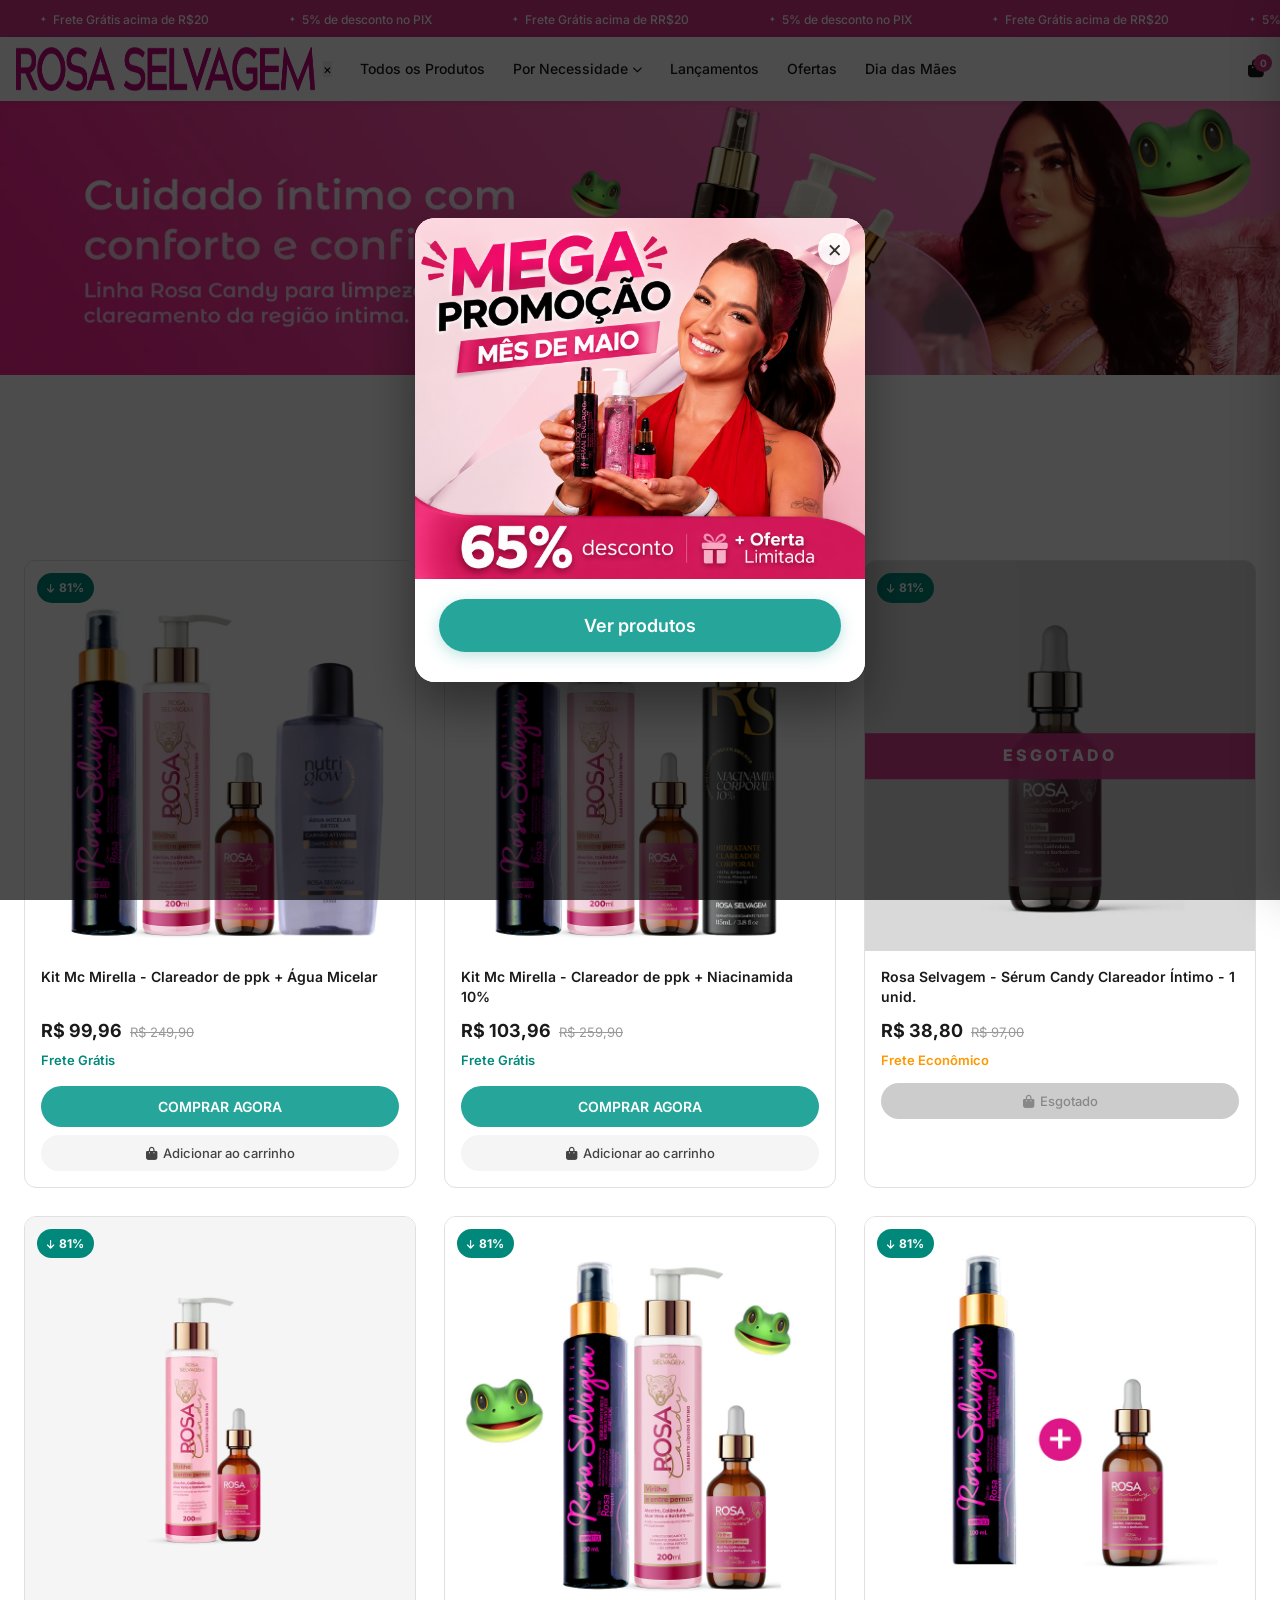
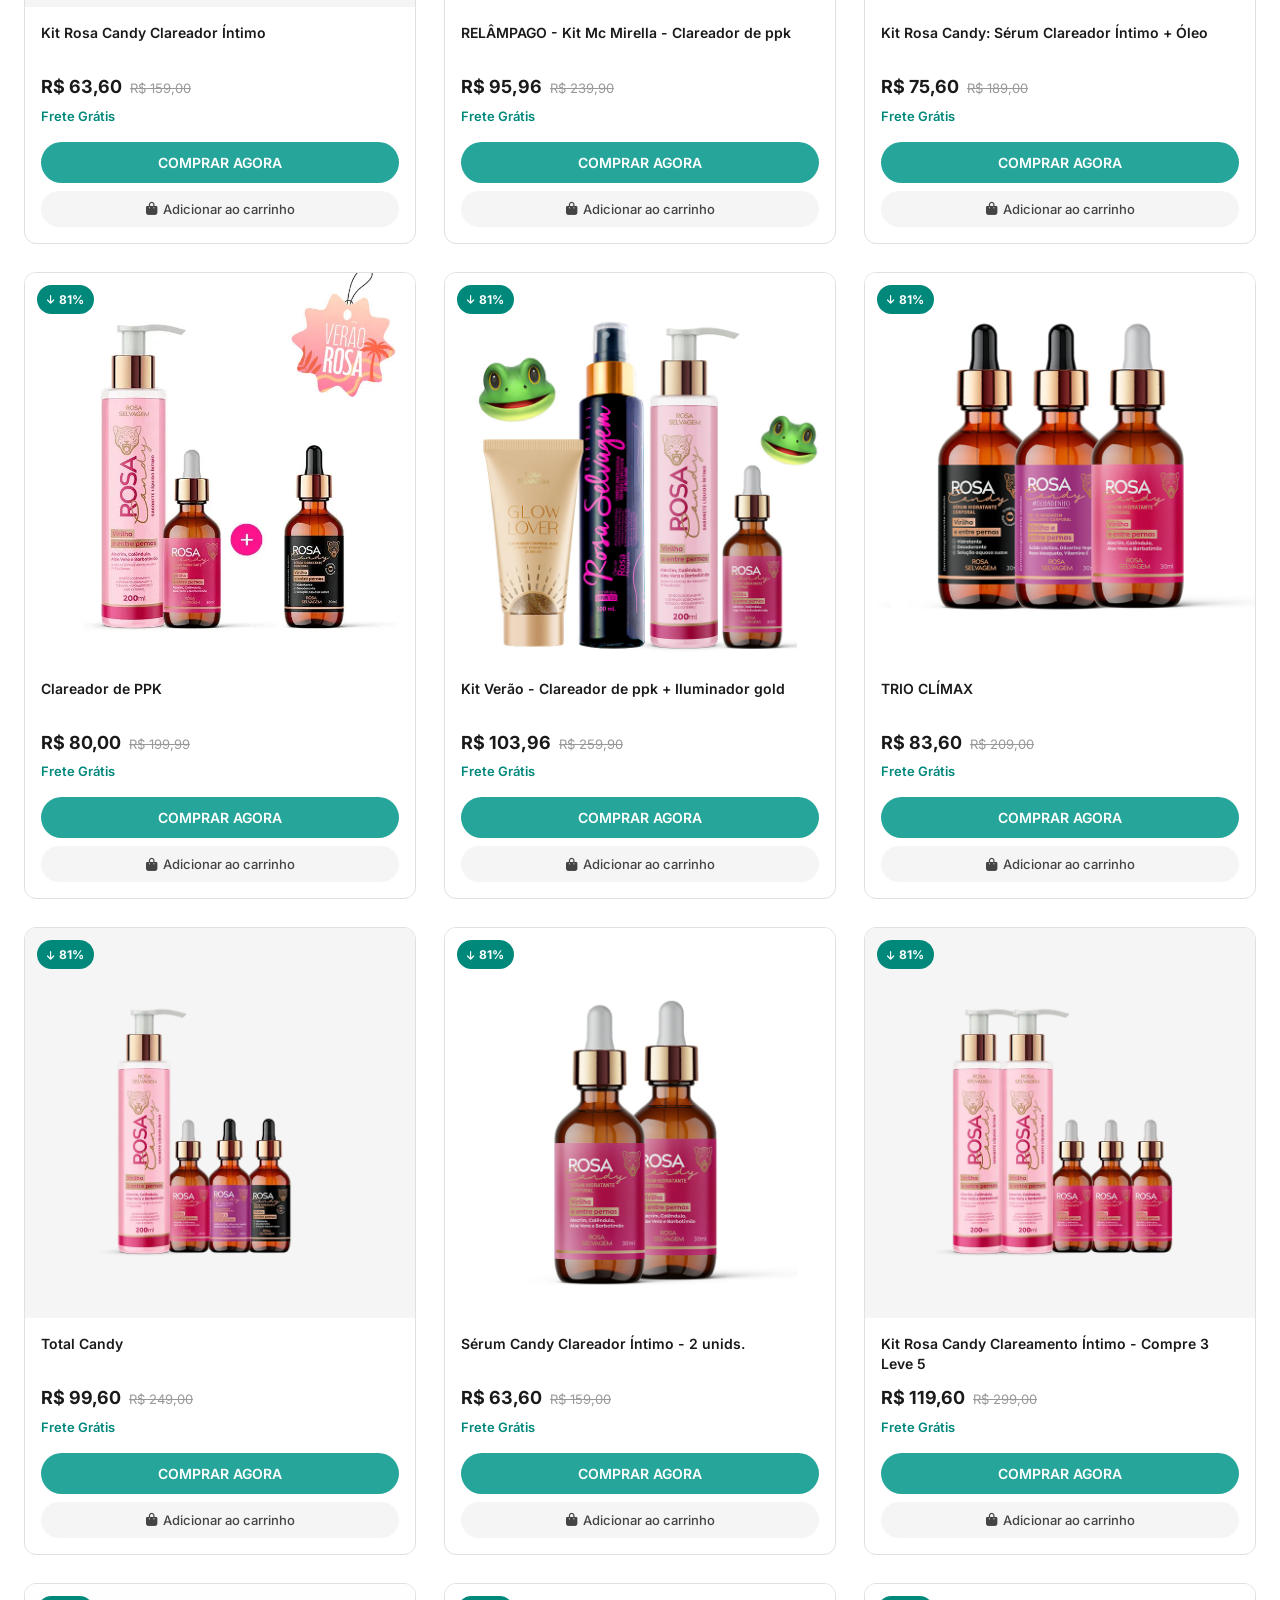
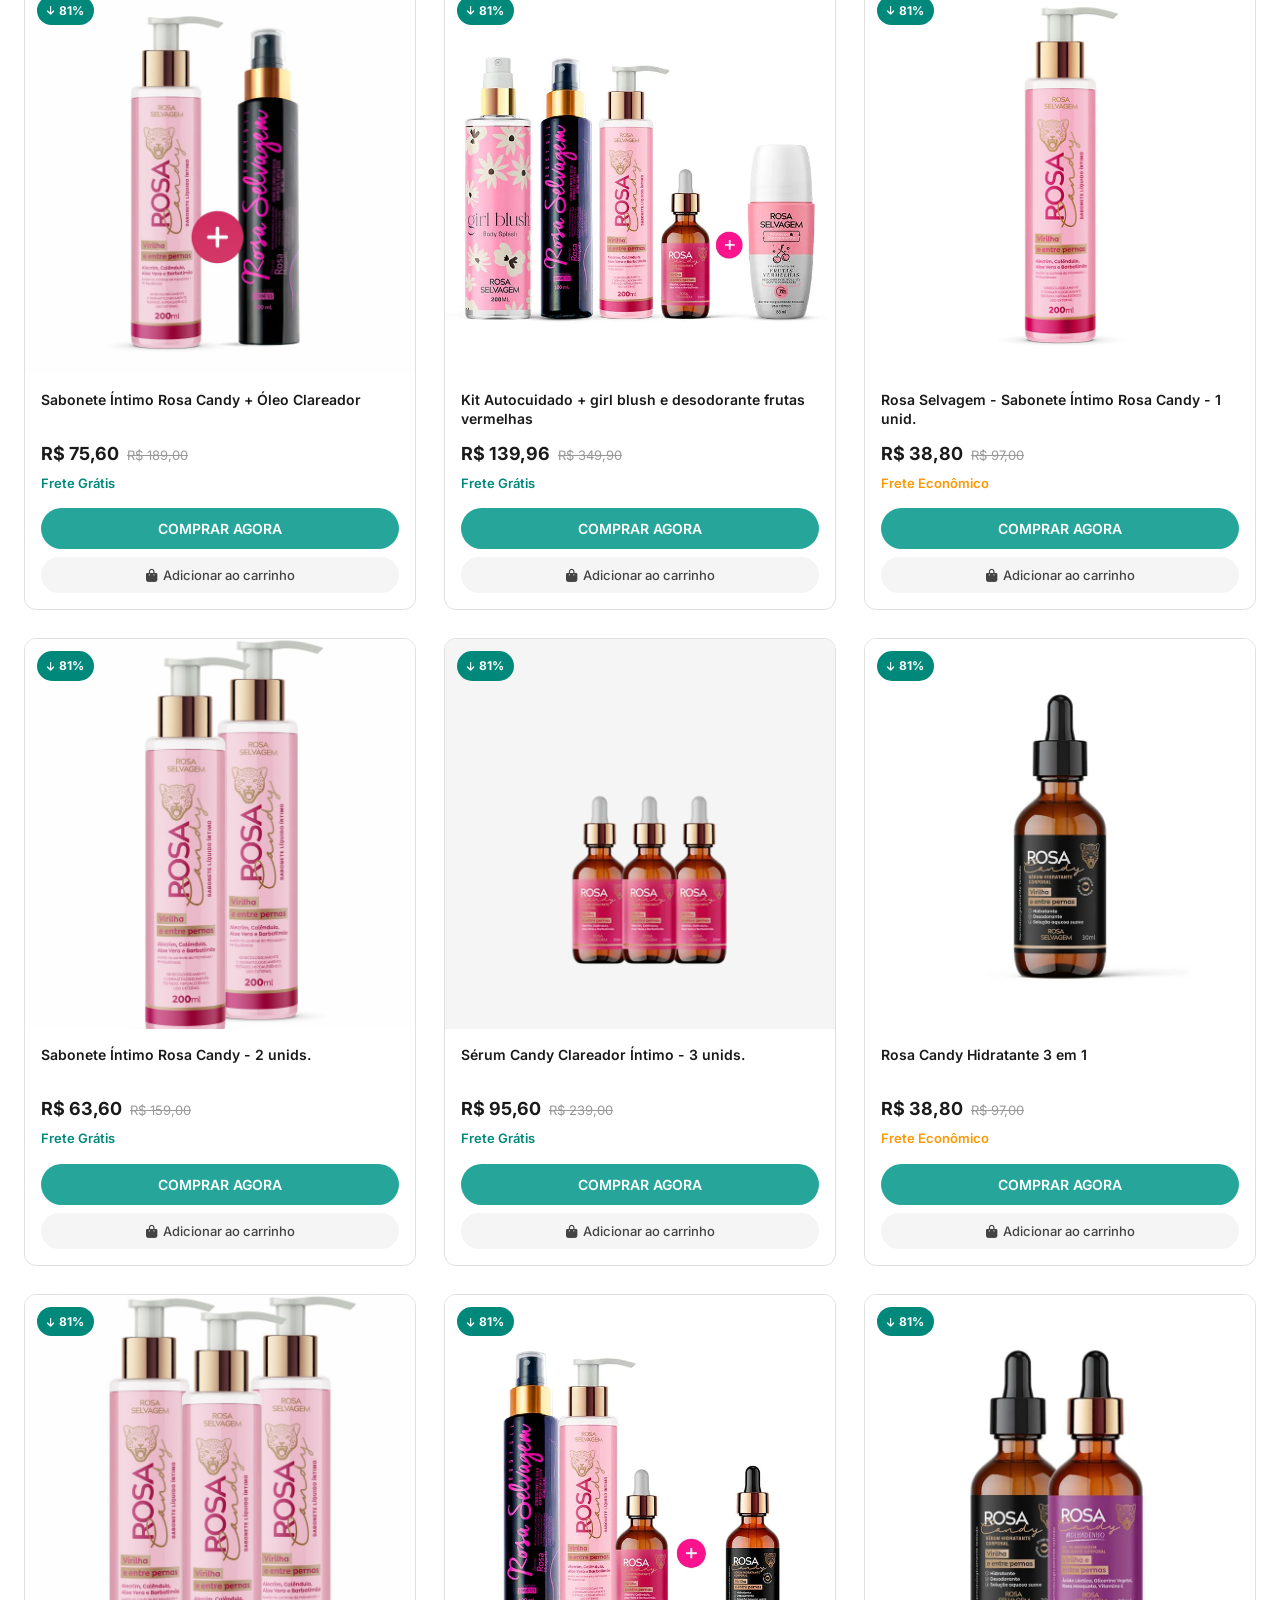
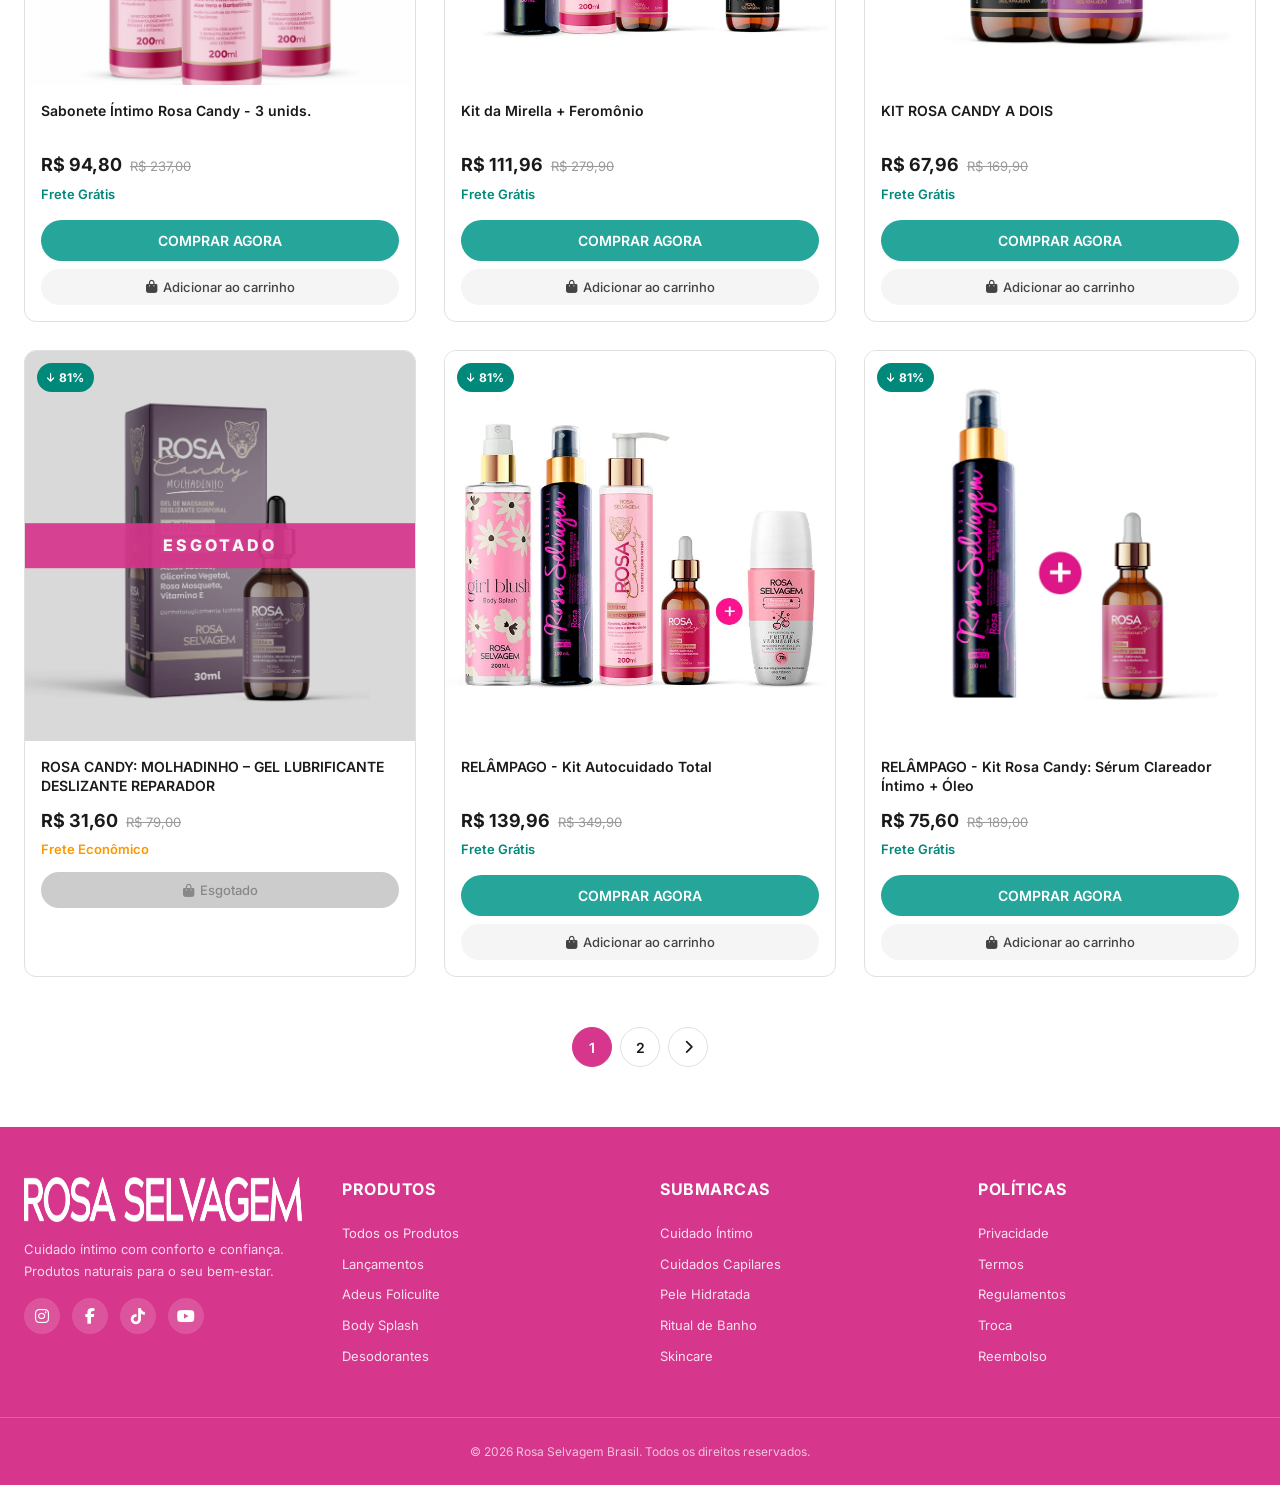
==== commit 3bb1ecdb: "Corrigindo botoes de compra e redirecionamentos" ====
--- a/index.html
+++ b/index.html
@@ -131,7 +131,10 @@
                                 class="price-original">R$ 249,90</span></div>
                         <p class="frete-tag">Frete Grátis</p>
                     </div>
-                    <button class="add-to-cart-btn"><i class="fas fa-shopping-bag"></i> Adicionar ao carrinho</button>
+                    <div class="product-card-actions">
+                        <button class="buy-now-btn">COMPRAR AGORA</button>
+                        <button class="add-to-cart-btn"><i class="fas fa-shopping-bag"></i> Adicionar ao carrinho</button>
+                    </div>
                 </div>
             </div>
 
@@ -150,7 +153,10 @@
                                 class="price-original">R$ 259,90</span></div>
                         <p class="frete-tag">Frete Grátis</p>
                     </div>
-                    <button class="add-to-cart-btn"><i class="fas fa-shopping-bag"></i> Adicionar ao carrinho</button>
+                    <div class="product-card-actions">
+                        <button class="buy-now-btn">COMPRAR AGORA</button>
+                        <button class="add-to-cart-btn"><i class="fas fa-shopping-bag"></i> Adicionar ao carrinho</button>
+                    </div>
                 </div>
             </div>
 
@@ -188,7 +194,10 @@
                                 class="price-original">R$ 159,00</span></div>
                         <p class="frete-tag">Frete Grátis</p>
                     </div>
-                    <button class="add-to-cart-btn"><i class="fas fa-shopping-bag"></i> Adicionar ao carrinho</button>
+                    <div class="product-card-actions">
+                        <button class="buy-now-btn">COMPRAR AGORA</button>
+                        <button class="add-to-cart-btn"><i class="fas fa-shopping-bag"></i> Adicionar ao carrinho</button>
+                    </div>
                 </div>
             </div>
 
@@ -207,7 +216,10 @@
                                 class="price-original">R$ 239,90</span></div>
                         <p class="frete-tag">Frete Grátis</p>
                     </div>
-                    <button class="add-to-cart-btn"><i class="fas fa-shopping-bag"></i> Adicionar ao carrinho</button>
+                    <div class="product-card-actions">
+                        <button class="buy-now-btn">COMPRAR AGORA</button>
+                        <button class="add-to-cart-btn"><i class="fas fa-shopping-bag"></i> Adicionar ao carrinho</button>
+                    </div>
                 </div>
             </div>
 
@@ -226,7 +238,10 @@
                                 class="price-original">R$ 189,00</span></div>
                         <p class="frete-tag">Frete Grátis</p>
                     </div>
-                    <button class="add-to-cart-btn"><i class="fas fa-shopping-bag"></i> Adicionar ao carrinho</button>
+                    <div class="product-card-actions">
+                        <button class="buy-now-btn">COMPRAR AGORA</button>
+                        <button class="add-to-cart-btn"><i class="fas fa-shopping-bag"></i> Adicionar ao carrinho</button>
+                    </div>
                 </div>
             </div>
 
@@ -244,7 +259,10 @@
                                 class="price-original">R$ 199,99</span></div>
                         <p class="frete-tag">Frete Grátis</p>
                     </div>
-                    <button class="add-to-cart-btn"><i class="fas fa-shopping-bag"></i> Adicionar ao carrinho</button>
+                    <div class="product-card-actions">
+                        <button class="buy-now-btn">COMPRAR AGORA</button>
+                        <button class="add-to-cart-btn"><i class="fas fa-shopping-bag"></i> Adicionar ao carrinho</button>
+                    </div>
                 </div>
             </div>
 
@@ -263,7 +281,10 @@
                                 class="price-original">R$ 259,90</span></div>
                         <p class="frete-tag">Frete Grátis</p>
                     </div>
-                    <button class="add-to-cart-btn"><i class="fas fa-shopping-bag"></i> Adicionar ao carrinho</button>
+                    <div class="product-card-actions">
+                        <button class="buy-now-btn">COMPRAR AGORA</button>
+                        <button class="add-to-cart-btn"><i class="fas fa-shopping-bag"></i> Adicionar ao carrinho</button>
+                    </div>
                 </div>
             </div>
 
@@ -281,7 +302,10 @@
                                 class="price-original">R$ 209,00</span></div>
                         <p class="frete-tag">Frete Grátis</p>
                     </div>
-                    <button class="add-to-cart-btn"><i class="fas fa-shopping-bag"></i> Adicionar ao carrinho</button>
+                    <div class="product-card-actions">
+                        <button class="buy-now-btn">COMPRAR AGORA</button>
+                        <button class="add-to-cart-btn"><i class="fas fa-shopping-bag"></i> Adicionar ao carrinho</button>
+                    </div>
                 </div>
             </div>
 
@@ -299,7 +323,10 @@
                                 class="price-original">R$ 249,00</span></div>
                         <p class="frete-tag">Frete Grátis</p>
                     </div>
-                    <button class="add-to-cart-btn"><i class="fas fa-shopping-bag"></i> Adicionar ao carrinho</button>
+                    <div class="product-card-actions">
+                        <button class="buy-now-btn">COMPRAR AGORA</button>
+                        <button class="add-to-cart-btn"><i class="fas fa-shopping-bag"></i> Adicionar ao carrinho</button>
+                    </div>
                 </div>
             </div>
 
@@ -318,7 +345,10 @@
                                 class="price-original">R$ 159,00</span></div>
                         <p class="frete-tag">Frete Grátis</p>
                     </div>
-                    <button class="add-to-cart-btn"><i class="fas fa-shopping-bag"></i> Adicionar ao carrinho</button>
+                    <div class="product-card-actions">
+                        <button class="buy-now-btn">COMPRAR AGORA</button>
+                        <button class="add-to-cart-btn"><i class="fas fa-shopping-bag"></i> Adicionar ao carrinho</button>
+                    </div>
                 </div>
             </div>
 
@@ -337,7 +367,10 @@
                                 class="price-original">R$ 299,00</span></div>
                         <p class="frete-tag">Frete Grátis</p>
                     </div>
-                    <button class="add-to-cart-btn"><i class="fas fa-shopping-bag"></i> Adicionar ao carrinho</button>
+                    <div class="product-card-actions">
+                        <button class="buy-now-btn">COMPRAR AGORA</button>
+                        <button class="add-to-cart-btn"><i class="fas fa-shopping-bag"></i> Adicionar ao carrinho</button>
+                    </div>
                 </div>
             </div>
 
@@ -356,7 +389,10 @@
                                 class="price-original">R$ 189,00</span></div>
                         <p class="frete-tag">Frete Grátis</p>
                     </div>
-                    <button class="add-to-cart-btn"><i class="fas fa-shopping-bag"></i> Adicionar ao carrinho</button>
+                    <div class="product-card-actions">
+                        <button class="buy-now-btn">COMPRAR AGORA</button>
+                        <button class="add-to-cart-btn"><i class="fas fa-shopping-bag"></i> Adicionar ao carrinho</button>
+                    </div>
                 </div>
             </div>
 
@@ -375,7 +411,10 @@
                                 class="price-original">R$ 349,90</span></div>
                         <p class="frete-tag">Frete Grátis</p>
                     </div>
-                    <button class="add-to-cart-btn"><i class="fas fa-shopping-bag"></i> Adicionar ao carrinho</button>
+                    <div class="product-card-actions">
+                        <button class="buy-now-btn">COMPRAR AGORA</button>
+                        <button class="add-to-cart-btn"><i class="fas fa-shopping-bag"></i> Adicionar ao carrinho</button>
+                    </div>
                 </div>
             </div>
 
@@ -393,7 +432,10 @@
                                 class="price-original">R$ 97,00</span></div>
                         <p class="frete-tag-economico">Frete Econômico</p>
                     </div>
-                    <button class="add-to-cart-btn"><i class="fas fa-shopping-bag"></i> Adicionar ao carrinho</button>
+                    <div class="product-card-actions">
+                        <button class="buy-now-btn">COMPRAR AGORA</button>
+                        <button class="add-to-cart-btn"><i class="fas fa-shopping-bag"></i> Adicionar ao carrinho</button>
+                    </div>
                 </div>
             </div>
 
@@ -411,7 +453,10 @@
                                 class="price-original">R$ 159,00</span></div>
                         <p class="frete-tag">Frete Grátis</p>
                     </div>
-                    <button class="add-to-cart-btn"><i class="fas fa-shopping-bag"></i> Adicionar ao carrinho</button>
+                    <div class="product-card-actions">
+                        <button class="buy-now-btn">COMPRAR AGORA</button>
+                        <button class="add-to-cart-btn"><i class="fas fa-shopping-bag"></i> Adicionar ao carrinho</button>
+                    </div>
                 </div>
             </div>
 
@@ -429,7 +474,10 @@
                                 class="price-original">R$ 239,00</span></div>
                         <p class="frete-tag">Frete Grátis</p>
                     </div>
-                    <button class="add-to-cart-btn"><i class="fas fa-shopping-bag"></i> Adicionar ao carrinho</button>
+                    <div class="product-card-actions">
+                        <button class="buy-now-btn">COMPRAR AGORA</button>
+                        <button class="add-to-cart-btn"><i class="fas fa-shopping-bag"></i> Adicionar ao carrinho</button>
+                    </div>
                 </div>
             </div>
 
@@ -447,7 +495,10 @@
                                 class="price-original">R$ 97,00</span></div>
                         <p class="frete-tag-economico">Frete Econômico</p>
                     </div>
-                    <button class="add-to-cart-btn"><i class="fas fa-shopping-bag"></i> Adicionar ao carrinho</button>
+                    <div class="product-card-actions">
+                        <button class="buy-now-btn">COMPRAR AGORA</button>
+                        <button class="add-to-cart-btn"><i class="fas fa-shopping-bag"></i> Adicionar ao carrinho</button>
+                    </div>
                 </div>
             </div>
 
@@ -465,7 +516,10 @@
                                 class="price-original">R$ 237,00</span></div>
                         <p class="frete-tag">Frete Grátis</p>
                     </div>
-                    <button class="add-to-cart-btn"><i class="fas fa-shopping-bag"></i> Adicionar ao carrinho</button>
+                    <div class="product-card-actions">
+                        <button class="buy-now-btn">COMPRAR AGORA</button>
+                        <button class="add-to-cart-btn"><i class="fas fa-shopping-bag"></i> Adicionar ao carrinho</button>
+                    </div>
                 </div>
             </div>
 
@@ -483,7 +537,10 @@
                                 class="price-original">R$ 279,90</span></div>
                         <p class="frete-tag">Frete Grátis</p>
                     </div>
-                    <button class="add-to-cart-btn"><i class="fas fa-shopping-bag"></i> Adicionar ao carrinho</button>
+                    <div class="product-card-actions">
+                        <button class="buy-now-btn">COMPRAR AGORA</button>
+                        <button class="add-to-cart-btn"><i class="fas fa-shopping-bag"></i> Adicionar ao carrinho</button>
+                    </div>
                 </div>
             </div>
 
@@ -501,7 +558,10 @@
                                 class="price-original">R$ 169,90</span></div>
                         <p class="frete-tag">Frete Grátis</p>
                     </div>
-                    <button class="add-to-cart-btn"><i class="fas fa-shopping-bag"></i> Adicionar ao carrinho</button>
+                    <div class="product-card-actions">
+                        <button class="buy-now-btn">COMPRAR AGORA</button>
+                        <button class="add-to-cart-btn"><i class="fas fa-shopping-bag"></i> Adicionar ao carrinho</button>
+                    </div>
                 </div>
             </div>
 
@@ -538,7 +598,10 @@
                                 class="price-original">R$ 349,90</span></div>
                         <p class="frete-tag">Frete Grátis</p>
                     </div>
-                    <button class="add-to-cart-btn"><i class="fas fa-shopping-bag"></i> Adicionar ao carrinho</button>
+                    <div class="product-card-actions">
+                        <button class="buy-now-btn">COMPRAR AGORA</button>
+                        <button class="add-to-cart-btn"><i class="fas fa-shopping-bag"></i> Adicionar ao carrinho</button>
+                    </div>
                 </div>
             </div>
 
@@ -557,7 +620,10 @@
                                 class="price-original">R$ 189,00</span></div>
                         <p class="frete-tag">Frete Grátis</p>
                     </div>
-                    <button class="add-to-cart-btn"><i class="fas fa-shopping-bag"></i> Adicionar ao carrinho</button>
+                    <div class="product-card-actions">
+                        <button class="buy-now-btn">COMPRAR AGORA</button>
+                        <button class="add-to-cart-btn"><i class="fas fa-shopping-bag"></i> Adicionar ao carrinho</button>
+                    </div>
                 </div>
             </div>
 
--- a/CSS/style.css
+++ b/CSS/style.css
@@ -632,24 +632,49 @@
     margin-top: 4px;
 }
 
+.product-card-actions {
+    display: flex;
+    flex-direction: column;
+    gap: 8px;
+    margin-top: 15px;
+}
+
+.buy-now-btn {
+    width: 100%;
+    background: #26a69a;
+    color: #fff;
+    border: none;
+    padding: 12px;
+    border-radius: 50px;
+    font-size: 14px;
+    font-weight: 600;
+    cursor: pointer;
+    transition: background 0.3s;
+}
+
+.buy-now-btn:hover {
+    background: #219688;
+}
+
 .add-to-cart-btn {
     width: 100%;
-    padding: 10px 16px;
-    background: var(--pink-primary);
-    color: var(--white);
-    border-radius: 8px;
+    background: #f5f5f5;
+    color: #444;
+    border: none;
+    padding: 10px;
+    border-radius: 50px;
     font-size: 13px;
-    font-weight: 600;
-    transition: var(--transition);
+    font-weight: 500;
+    cursor: pointer;
+    transition: background 0.3s;
     display: flex;
     align-items: center;
     justify-content: center;
-    gap: 8px;
+    gap: 6px;
 }
 
 .add-to-cart-btn:hover {
-    background: var(--pink-dark);
-    box-shadow: 0 4px 12px rgba(214, 54, 139, 0.35);
+    background: #eee;
 }
 
 /* ========== PAGINATION ========== */
